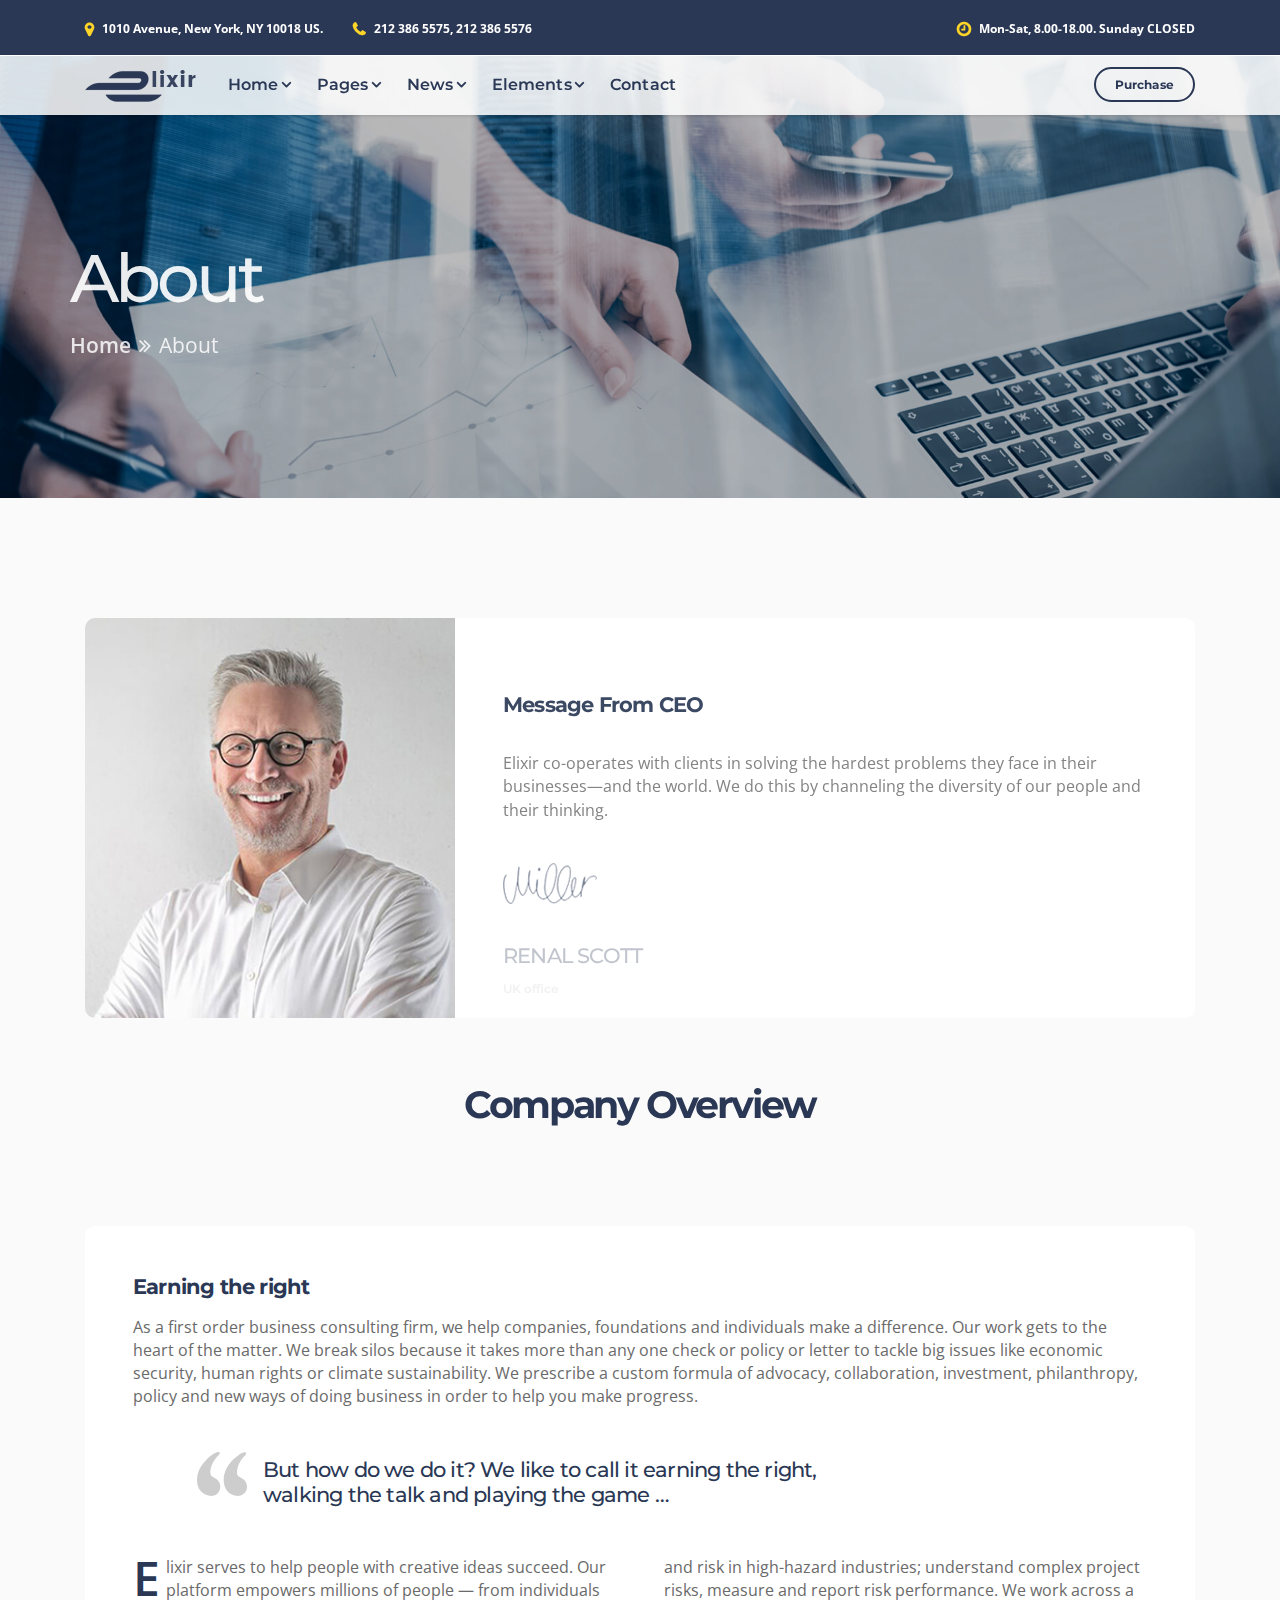
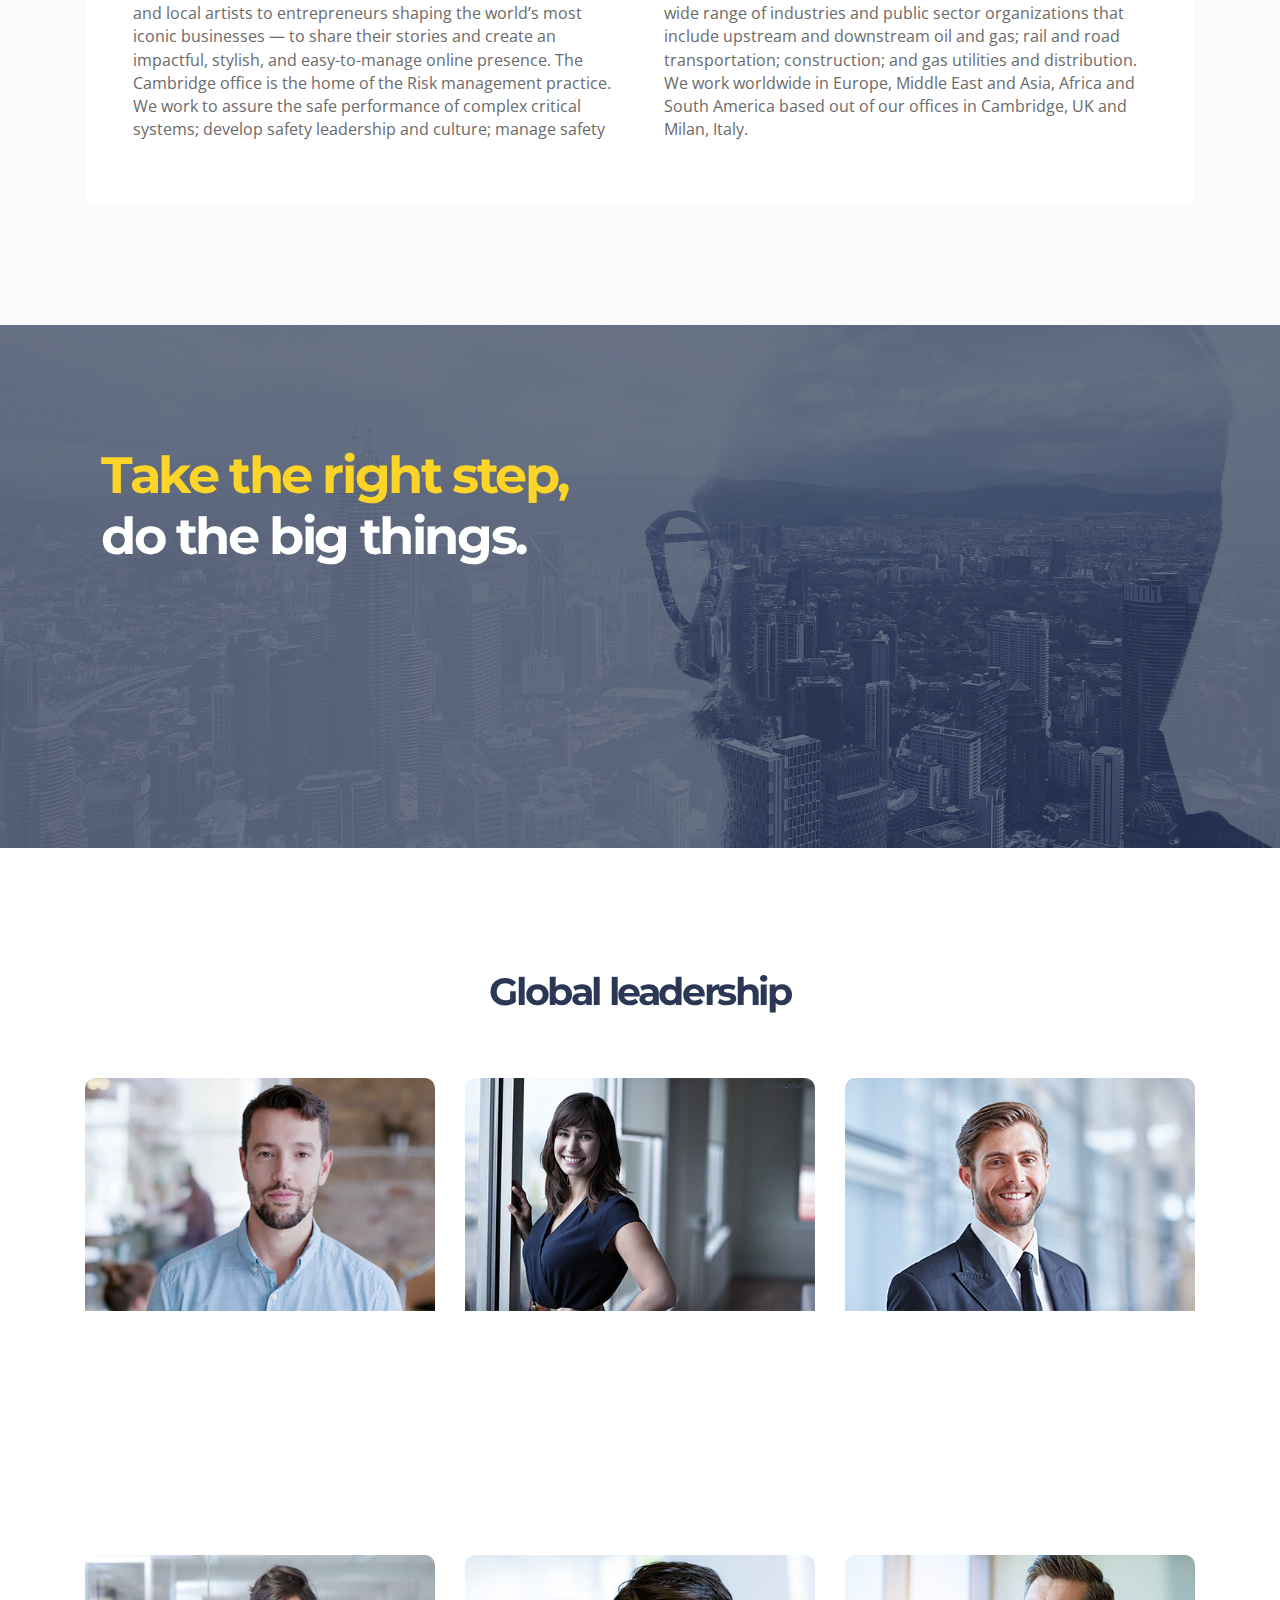
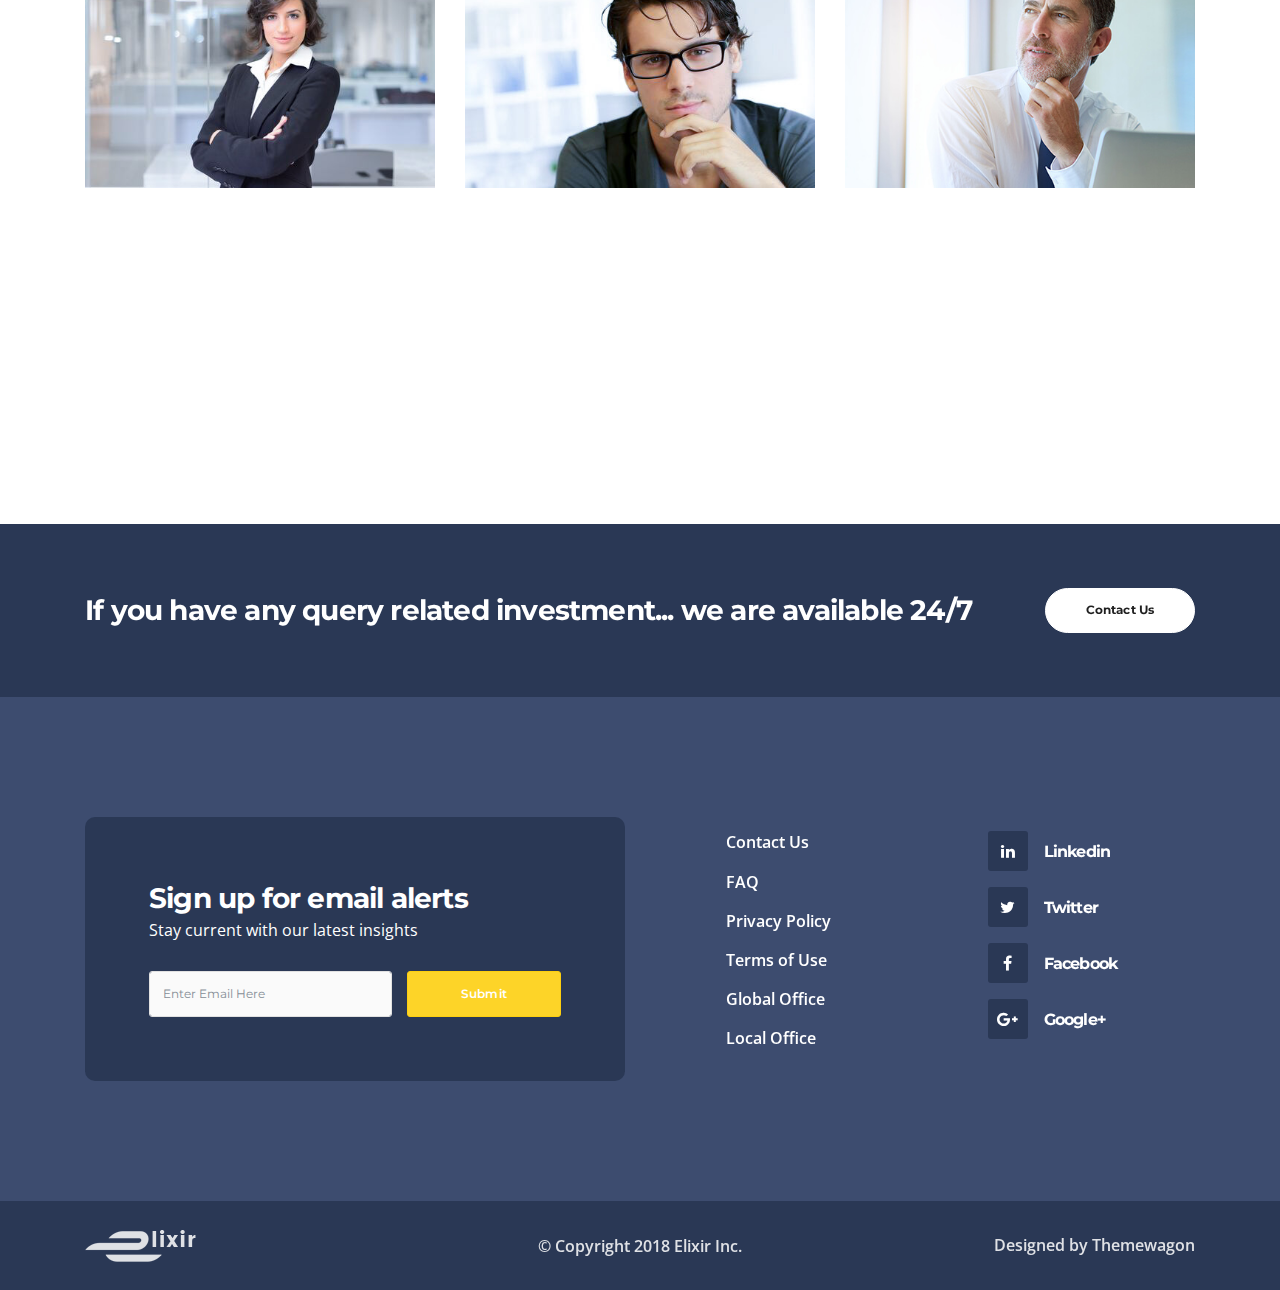
==== about.html @ 4ce83832 "Primer commit" ====
<!DOCTYPE html><html lang="en-US">
<!-- Mirrored from markup.themewagon.com/tryelixir/about.html by HTTrack Website Copier/3.x [XR&CO'2014], Sun, 15 Jul 2018 00:06:48 GMT -->
<head><meta charset="utf-8"><meta http-equiv="X-UA-Compatible" content="IE=edge"><meta name="viewport" content="width=device-width, initial-scale=1"><!--  --><!--    Document Title--><!-- =============================================--><title>Elixir | Beautiful Site Template for Agencies &amp; Professionals</title><!--  --><!--    Favicons--><!--    =============================================--><link rel="apple-touch-icon" sizes="180x180" href="assets/images/favicons/apple-touch-icon.png"><link rel="icon" type="image/png" sizes="32x32" href="assets/images/favicons/favicon-32x32.png"><link rel="icon" type="image/png" sizes="16x16" href="assets/images/favicons/favicon-16x16.png"><link rel="shortcut icon" type="image/x-icon" href="assets/images/favicons/favicon.ico"><link rel="manifest" href="assets/images/favicons/manifest.html"><link rel="mask-icon" href="assets/images/favicons/safari-pinned-tab.svg" color="#5bbad5"><meta name="msapplication-TileImage" content="assets/images/favicons/mstile-150x150.png"><meta name="theme-color" content="#ffffff"><!--  --><!--    Stylesheets--><!--    =============================================--><!-- Default stylesheets--><link href="assets/lib/bootstrap/dist/css/bootstrap.min.css" rel="stylesheet"><!-- Template specific stylesheets--><link href="assets/lib/loaders.css/loaders.min.css" rel="stylesheet"><link href="https://fonts.googleapis.com/css?family=Montserrat:300,400,500,600,700|Open+Sans:300,400,600,700,800" rel="stylesheet"><link href="assets/lib/iconsmind/iconsmind.css" rel="stylesheet"><link href="../../code.ionicframework.com/ionicons/2.0.1/css/ionicons.min.css" rel="stylesheet"><link href="assets/lib/hamburgers/dist/hamburgers.min.css" rel="stylesheet"><link href="assets/lib/font-awesome/css/font-awesome.min.css" rel="stylesheet"><link href="assets/lib/remodal/dist/remodal.css" rel="stylesheet"><link href="assets/lib/remodal/dist/remodal-default-theme.css" rel="stylesheet"><!-- Main stylesheet and color file--><link href="assets/css/style.css" rel="stylesheet"><link href="assets/css/custom.css" rel="stylesheet"></head><body data-spy="scroll" data-target=".inner-link" data-offset="60"><main><div class="loading" id="preloader"><div class="loader h-100 d-flex align-items-center justify-content-center"><div class="line-scale"><div></div><div></div><div></div><div></div><div></div></div></div></div><section class="background-primary py-3 d-none d-sm-block"><div class="container"><div class="row align-items-center"><div class="col-auto d-none d-lg-block"><span class="fa fa-map-marker color-warning fw-800 icon-position-fix"></span><p class="ml-2 mb-0 fs--1 d-inline color-white fw-700">1010 Avenue, New York, NY 10018 US. </p></div><div class="col-auto ml-md-auto order-md-2 d-none d-sm-block"><span class="fa fa-clock-o color-warning fw-800 icon-position-fix"></span><p class="ml-2 mb-0 fs--1 d-inline color-white fw-700">Mon-Sat, 8.00-18.00. Sunday CLOSED</p></div><div class="col-auto"><span class="fa fa-phone color-warning fw-800 icon-position-fix"></span><a class="ml-2 mb-0 fs--1 d-inline color-white fw-700" href="tel:2123865575">212 386 5575, 212 386 5576</a></div></div><!--/.row--></div><!--/.container--></section><div class="znav-white znav-container sticky-top navbar-elixir" id="znav-container"><div class="container"><nav class="navbar navbar-expand-lg"><a class="navbar-brand overflow-hidden pr-3" href="index-2.html"><img src="assets/images/logo-dark.png" alt=""/></a><button class="navbar-toggler" type="button" data-toggle="collapse" data-target="#navbarNavDropdown" aria-controls="navbarNavDropdown" aria-expanded="false" aria-label="Toggle navigation"><div class="hamburger hamburger--emphatic"><div class="hamburger-box"><div class="hamburger-inner"></div></div></div></button><div class="collapse navbar-collapse" id="navbarNavDropdown"><ul class="navbar-nav fs-0 fw-700"><li><a href="JavaScript:void(0)">Home</a><ul class="dropdown fs--1"><li><a href="index-2.html">Slider Header</a></li><li><a href="index--header-slider-classic.html">Slider Classic</a></li><li><a href="index--header-static.html">Static Header</a></li><li><a href="index--header-static-classic.html">Static Classic</a></li><li><a href="index--header-youtube-video.html">Youtube Background </a></li><li><a href="index--header-youtube-video-classic.html">Youtube Classic</a></li><li><a href="index--header-selfhosted-video.html">Self-hosted Video</a></li><li><a href="index--header-selfhosted-video-classic.html">Self-hosted Classic</a></li></ul></li><li><a href="JavaScript:void(0)">Pages</a><ul class="dropdown fs--1"><li><a href="services.html">Services</a></li><li><a href="about.html">About</a></li><li><a href="alumni.html">Alumni</a></li><li><a href="blank.html">Blank Page</a></li><li><a href="404.html">404 Page</a></li><li><a href="login.html">Login</a></li><li><a href="registration.html">Registration</a></li></ul></li><li><a href="JavaScript:void(0)">News</a><ul class="dropdown fs--1"><li><a href="newsroom.html">Newsroom</a></li><li><a href="news.html">Single News</a></li></ul></li><li><a href="JavaScript:void(0)">Elements</a><ul class="dropdown fs--1"><li><a href="components-buttons.html">Buttons</a></li><li><a href="components-colors.html">Colors</a></li><li><a href="components-googlemap.html">Google Map</a></li><li><a href="components-grid.html">Grid</a></li><li><a href="components-icons.html">Icons</a></li><li><a href="components-layouthelpers.html">Layout Helpers</a></li><li><a href="components-modal-video.html">Modal Video</a></li><li><a href="components-owlcarousal.html">Owl Carousal</a></li><li><a href="components-slider.html">Slider</a></li><li><a href="components-typography.html">Typography</a></li></ul></li><li><a class="d-block mr-md-9" href="contact.html">Contact</a></li></ul><ul class="navbar-nav ml-lg-auto"> <li><a class="btn btn-outline-primary btn-capsule btn-sm border-2x fw-700" href="https://themewagon.com/themes/elixir/" target="_blank">Purchase</a></li></ul></div></nav></div></div><section><div><div class="background-holder overlay" style="background-image:url(assets/images/background-2.jpg);background-position: center bottom;"></div><!--/.background-holder--><div class="container"><div class="row pt-6" data-inertia='{"weight":1.5}'><div class="col-md-8 px-md-0 color-white" data-zanim-timeline="{}" data-zanim-trigger="scroll"><div class="overflow-hidden"><h1 class="color-white fs-4 fs-md-5 mb-0 zopacity" data-zanim='{"delay":0}'>About</h1><div class="nav zopacity" aria-label="breadcrumb" role="navigation" data-zanim='{"delay":0.1}'><ol class="breadcrumb fs-1 pl-0 fw-700"><li class="breadcrumb-item"><a class="color-white" href="#">Home</a></li><li class="breadcrumb-item active" aria-current="page">About</li></ol></div></div></div></div></div><!--/.row--></div><!--/.container--></section><section class="background-11"><div class="container"><div class="row no-gutters"><div class="col-lg-4 py-3 py-lg-0" style="min-height:400px; background-position: top;"><div class="background-holder radius-tl-secondary radius-bl-lg-secondary radius-tr-secondary radius-tr-lg-0" style="background-image:url(assets/images/ceo.jpg);"></div><!--/.background-holder--></div><div class="col-lg-8 px-5 py-6 my-lg-0 background-white radius-tr-lg-secondary radius-br-secondary radius-bl-secondary radius-bl-lg-0"><div class="d-flex align-items-center h-100"><div data-zanim-timeline="{}" data-zanim-trigger="scroll"><h5 data-zanim='{"delay":0}'>Message From CEO</h5><p class="my-4" data-zanim='{"delay":0.1}'>Elixir co-operates with clients in solving the hardest problems they face in their businesses—and the world. We do this by channeling the diversity of our people and their thinking. </p><img data-zanim='{"delay":0.2}' src="assets/images/signature.png" alt=""/><h5 class="text-uppercase mt-3 fw-500 mb-1" data-zanim='{"delay":0.3}'>renal scott</h5><h6 class="color-7 fw-600" data-zanim='{"delay":0.4}'>UK office</h6></div></div></div></div><div class="row mt-6"><div class="col"><h3 class="text-center fs-2 fs-md-3">Company Overview</h3><hr class="short" data-zanim='{"from":{"opacity":0,"width":0},"to":{"opacity":1,"width":"4.20873rem"},"duration":0.8}' data-zanim-trigger="scroll"/></div><div class="col-12"><div class="background-white px-3 mt-6 px-0 py-5 px-lg-5 radius-secondary"><h5>Earning the right</h5><p class="mt-3">As a first order business consulting firm, we help companies, foundations and individuals make a difference. Our work gets to the heart of the matter. We break silos because it takes more than any one check or policy or letter to tackle big issues like economic security, human rights or climate sustainability. We prescribe a custom formula of advocacy, collaboration, investment, philanthropy, policy and new ways of doing business in order to help you make progress.</p><blockquote class="blockquote my-5 ml-lg-6" style="max-width: 700px;"><h5 class="fw-500 ml-3 mb-0">But how do we do it? We like to call it earning the right, walking the talk and playing the game &hellip;</h5></blockquote><p class="column-lg-2 dropcap">Elixir serves to help people with creative ideas succeed. Our platform empowers millions of people — from individuals and local artists to entrepreneurs shaping the world’s most iconic businesses — to share their stories and create an impactful, stylish, and easy-to-manage online presence. The Cambridge office is the home of the Risk management practice. We work to assure the safe performance of complex critical systems; develop safety leadership and culture; manage safety and risk in high-hazard industries; understand complex project risks, measure and report risk performance. We work across a wide range of industries and public sector organizations that include upstream and downstream oil and gas; rail and road transportation; construction; and gas utilities and distribution. We work worldwide in Europe, Middle East and Asia, Africa and South America based out of our offices in Cambridge, UK and Milan, Italy.</p></div></div></div><!--/.row--></div><!--/.container--></section><section><div class="background-holder overlay overlay-elixir" style="background-image:url(assets/images/background-15.jpg);"></div><!--/.background-holder--><div class="container"><div class="row"><div class="col-12"><div class="media"><span class="ion-android-checkmark-circle fs-5 color-warning mr-3" style="transform: translateY(-1rem);"></span><div class="media-body"><h2 class="color-warning fs-3 fs-lg-4">Take the right step,<br/><span class="color-white">do the big things.</span></h2><div class="row mt-4 pr-lg-10"><div class="col-md-3 overflow-hidden" data-zanim-timeline="{}" data-zanim-trigger="scroll"><div class="fs-3 fs-lg-4 mb-0 lh-2 fw-700 color-white mt-lg-5 mt-3" data-zanim='{"delay":0.1}'>52k</div><h6 class="fs-0 color-white" data-zanim='{"delay":0.2}'>Cases Solved</h6></div><div class="col col-lg-3 overflow-hidden" data-zanim-timeline="{}" data-zanim-trigger="scroll"><div class="fs-3 fs-lg-4 mb-0 lh-2 fw-700 color-white mt-lg-5 mt-3" data-zanim='{"delay":0.1}'>164</div><h6 class="fs-0 color-white" data-zanim='{"delay":0.2}'>Trained Experts</h6></div><div class="w-100 d-flex d-lg-none"></div><div class="col-md-3 overflow-hidden" data-zanim-timeline="{}" data-zanim-trigger="scroll"><div class="fs-3 fs-lg-4 mb-0 lh-2 fw-700 color-white mt-lg-5 mt-3" data-zanim='{"delay":0.1}'>38</div><h6 class="fs-0 color-white" data-zanim='{"delay":0.2}'>Branches</h6></div><div class="col col-lg-3 overflow-hidden" data-zanim-timeline="{}" data-zanim-trigger="scroll"><div class="fs-3 fs-lg-4 mb-0 lh-2 fw-700 color-white mt-lg-5 mt-3" data-zanim='{"delay":0.1}'>100%</div><h6 class="fs-0 color-white" data-zanim='{"delay":0.2}'>Satisfied Clients</h6></div></div></div></div></div></div><!--/.row--></div><!--/.container--></section><section><div class="container"><div class="row mb-4"><div class="col"><h3 class="text-center fs-2 fs-lg-3">Global leadership</h3><hr class="short" data-zanim='{"from":{"opacity":0,"width":0},"to":{"opacity":1,"width":"4.20873rem"},"duration":0.8}' data-zanim-trigger="scroll"></div></div><div class="row"><div class="col-sm-6 col-lg-4"><div class="background-white pb-4 h-100 radius-secondary"><img class="mb-4 radius-tr-secondary radius-tl-secondary" src="assets/images/portrait-3.jpg" alt="Profile Picture"/><div class="px-4" data-zanim-timeline="{}" data-zanim-trigger="scroll"><div class="overflow-hidden"><h5 data-zanim='{"delay":0}'>Reenal Scott</h5></div><div class="overflow-hidden"><h6 class="fw-400 color-7" data-zanim='{"delay":0.1}'>Advertising Consultant</h6></div><div class="overflow-hidden"><p class="py-3 mb-0" data-zanim='{"delay":0.2}'>Reenal Scott is the Founder and CEO of Elixir, which he started from his dorm room in 2013 with 3 people only.</p></div></div></div></div><div class="col-sm-6 col-lg-4 mt-4 mt-sm-0"><div class="background-white pb-4 h-100 radius-secondary"><img class="mb-4 radius-tr-secondary radius-tl-secondary" src="assets/images/portrait-4.jpg" alt="Profile Picture"/><div class="px-4" data-zanim-timeline="{}" data-zanim-trigger="scroll"><div class="overflow-hidden"><h5 data-zanim='{"delay":0}'>Lily Anderson</h5></div><div class="overflow-hidden"><h6 class="fw-400 color-7" data-zanim='{"delay":0.1}'>Activation Consultant</h6></div><div class="overflow-hidden"><p class="py-3 mb-0" data-zanim='{"delay":0.2}'>Lily leads Elixir UK and oversees the company’s Customer Operations teams supporting millions ofr users.</p></div></div></div></div><div class="col-sm-6 col-lg-4 mt-4 mt-lg-0"><div class="background-white pb-4 h-100 radius-secondary"><img class="mb-4 radius-tr-secondary radius-tl-secondary" src="assets/images/portrait-5.jpg" alt="Profile Picture"/><div class="px-4" data-zanim-timeline="{}" data-zanim-trigger="scroll"><div class="overflow-hidden"><h5 data-zanim='{"delay":0}'>Thomas Anderson</h5></div><div class="overflow-hidden"><h6 class="fw-400 color-7" data-zanim='{"delay":0.1}'>Change Management Consultant</h6></div><div class="overflow-hidden"><p class="py-3 mb-0" data-zanim='{"delay":0.2}'>As the VP of People, Thomas’s focus lies in the development and optimization of talent retention.</p></div></div></div></div><div class="col-sm-6 col-lg-4 mt-4"><div class="background-white pb-4 h-100 radius-secondary"><img class="mb-4 radius-tr-secondary radius-tl-secondary" src="assets/images/portrait-6.jpg" alt="Profile Picture"/><div class="px-4" data-zanim-timeline="{}" data-zanim-trigger="scroll"><div class="overflow-hidden"><h5 data-zanim='{"delay":0}'>Legartha Mantana</h5></div><div class="overflow-hidden"><h6 class="fw-400 color-7" data-zanim='{"delay":0.1}'>Brand Management Consultant</h6></div><div class="overflow-hidden"><p class="py-3 mb-0" data-zanim='{"delay":0.2}'>As General Counsel of Elixir, Tony oversees global legal activities and policies across all aspects.</p></div></div></div></div><div class="col-sm-6 col-lg-4 mt-4"><div class="background-white pb-4 h-100 radius-secondary"><img class="mb-4 radius-tr-secondary radius-tl-secondary" src="assets/images/portrait-7.jpg" alt="Profile Picture"/><div class="px-4" data-zanim-timeline="{}" data-zanim-trigger="scroll"><div class="overflow-hidden"><h5 data-zanim='{"delay":0}'>John Snow</h5></div><div class="overflow-hidden"><h6 class="fw-400 color-7" data-zanim='{"delay":0.1}'>Business Analyst</h6></div><div class="overflow-hidden"><p class="py-3 mb-0" data-zanim='{"delay":0.2}'>John has overseen the meteoric growth while protecting scaling its uniquely creative and culture.</p></div></div></div></div><div class="col-sm-6 col-lg-4 mt-4"><div class="background-white pb-4 h-100 radius-secondary"><img class="mb-4 radius-tr-secondary radius-tl-secondary" src="assets/images/portrait-1.jpg" alt="Profile Picture"/><div class="px-4" data-zanim-timeline="{}" data-zanim-trigger="scroll"><div class="overflow-hidden"><h5 data-zanim='{"delay":0}'>Ragner Lothbrok</h5></div><div class="overflow-hidden"><h6 class="fw-400 color-7" data-zanim='{"delay":0.1}'>Business Consultant</h6></div><div class="overflow-hidden"><p class="py-3 mb-0" data-zanim='{"delay":0.2}'>Ragner, SVP of Engineering, oversees Elixir’s vast engineering organization which drives the core programming.</p></div></div></div></div></div><!--/.row--></div><!--/.container--></section><section class=" background-primary py-6"><div class="container"><div class="row align-items-center"><div class="col-md"><h4 class="color-white mb-0">If you have any query related investment... <br class="d-md-none"/>we are available 24/7</h4></div><div class="col-md-auto mt-md-0 mt-4"><a class="btn btn-white btn-capsule" href="contact.html">Contact Us</a></div></div><!--/.row--></div><!--/.container--></section><section style="background-color: #3D4C6F;"><div class="container"><div class="row align-items-center"><div class="col-lg-6"><div class="background-primary color-white p-5 p-lg-6 radius-secondary"><h4 class="color-white fs-1 fs-lg-2 mb-1">Sign up for email alerts</h4><p class="color-white">Stay current with our latest insights</p><form class="mt-4"><div class="row align-items-center"><div class="col-md-7 pr-md-0"><div class="input-group"><input class="form-control" type="email" placeholder="Enter Email Here"/></div></div><div class="col-md-5 mt-3 mt-md-0"><button class="btn btn-warning btn-block" type="submit"><span class="color-primary fw-600">Submit</span></button></div></div></form></div></div><div class="col-lg-6 mt-4 mt-lg-0"><div class="row"><div class="col-6 col-lg-4 color-white ml-lg-auto"><ul class="list-unstyled"><li class="mb-3"><a class="color-white" href="#">Contact Us</a></li><li class="mb-3"><a class="color-white" href="#">FAQ</a></li><li class="mb-3"><a class="color-white" href="#">Privacy Policy</a></li><li class="mb-3"><a class="color-white" href="#">Terms of Use</a></li><li class="mb-3"><a class="color-white" href="#">Global Office</a></li><li class="mb-3"><a class="color-white" href="#">Local Office</a></li></ul></div><div class="col-6 col-sm-5 ml-sm-auto"><a href="#"><div class="row mb-3 align-items-center no-gutters"><div class="col-auto"><div class="background-primary text-center d-flex align-items-center radius-primary" style="height: 40px; width: 40px;"><span class="w-100 fa fa-linkedin color-white"></span></div></div><div class="col-6 pl-3"><h5 class="fs-0 color-white mb-0 d-inline-block">Linkedin</h5></div></div></a><a href="#"><div class="row mb-3 align-items-center no-gutters"><div class="col-auto"><div class="background-primary text-center d-flex align-items-center radius-primary" style="height: 40px; width: 40px;"><span class="w-100 fa fa-twitter color-white"></span></div></div><div class="col-6 pl-3"><h5 class="fs-0 color-white mb-0 d-inline-block">Twitter</h5></div></div></a><a href="#"><div class="row mb-3 align-items-center no-gutters"><div class="col-auto"><div class="background-primary text-center d-flex align-items-center radius-primary" style="height: 40px; width: 40px;"><span class="w-100 fa fa-facebook color-white"></span></div></div><div class="col-6 pl-3"><h5 class="fs-0 color-white mb-0 d-inline-block">Facebook</h5></div></div></a><a href="#"><div class="row mb-3 align-items-center no-gutters"><div class="col-auto"><div class="background-primary text-center d-flex align-items-center radius-primary" style="height: 40px; width: 40px;"><span class="w-100 fa fa-google-plus color-white"></span></div></div><div class="col-6 pl-3"><h5 class="fs-0 color-white mb-0 d-inline-block">Google+</h5></div></div></a></div></div></div></div><!--/.row--></div><!--/.container--></section><section class="background-primary text-center py-4"><div class="container"><div class="row align-items-center" style="opacity: 0.85;"><div class="col-sm-3 text-sm-left"><a href="index-2.html"><img src="assets/images/logo-light.png" alt=""/></a></div><div class="col-sm-6 mt-3 mt-sm-0"><p class="color-white lh-6 mb-0 fw-600">&copy; Copyright 2018 Elixir Inc.</p></div><div class="col text-sm-right mt-3 mt-sm-0"><a class="color-white" href="https://themewagon.com/" target="_blank"> Designed by Themewagon</a></div></div><!--/.row--></div><!--/.container--></section></main><!--  --><!--    JavaScripts--><!--    =============================================--><script src="../../cdnjs.cloudflare.com/ajax/libs/modernizr/2.8.3/modernizr.min.js"></script><script src="assets/lib/jquery/dist/jquery.min.js"></script><script src="../../cdnjs.cloudflare.com/ajax/libs/popper.js/1.11.0/umd/popper.min.js" integrity="sha384-b/U6ypiBEHpOf/4+1nzFpr53nxSS+GLCkfwBdFNTxtclqqenISfwAzpKaMNFNmj4" crossorigin="anonymous"></script><script src="assets/lib/bootstrap/dist/js/bootstrap.min.js"></script><script src="assets/lib/imagesloaded/imagesloaded.pkgd.min.js"></script><script src="assets/lib/gsap/src/minified/TweenMax.min.js"></script><script src="assets/lib/gsap/src/minified/plugins/ScrollToPlugin.min.js"></script><script src="assets/lib/CustomEase.min.js"></script><script src="assets/js/config.js"></script><script src="assets/js/zanimation.js"></script><!-- Hotjar Tracking Code for http://markup.themewagon.com/tryelixir--><script>(function(h,o,t,j,a,r){
h.hj=h.hj||function(){(h.hj.q=h.hj.q||[]).push(arguments)};
h._hjSettings={hjid:710415,hjsv:6};
a=o.getElementsByTagName('head')[0];
r=o.createElement('script');r.async=1;
r.src=t+h._hjSettings.hjid+j+h._hjSettings.hjsv;
a.appendChild(r);
})(window,document,'https://static.hotjar.com/c/hotjar-','.js?sv=');

</script><!-- Global site tag (gtag.js) - Google Analytics--><script async="" src="https://www.googletagmanager.com/gtag/js?id=UA-76729372-5"></script><script>window.dataLayer = window.dataLayer || [];
function gtag(){dataLayer.push(arguments);}
gtag('js', new Date());
gtag('config', 'UA-76729372-5');

</script><script src="assets/lib/remodal/dist/remodal.js"></script><script src="assets/js/core.js"></script><script src="assets/js/main.js"></script></body>
<!-- Mirrored from markup.themewagon.com/tryelixir/about.html by HTTrack Website Copier/3.x [XR&CO'2014], Sun, 15 Jul 2018 00:06:55 GMT -->
</html>
---- assets/lib/loaders.css/loaders.min.css ----
.ball-pulse-sync>div,.ball-pulse>div{width:15px;height:15px;margin:2px;display:inline-block}.ball-pulse-sync>div,.ball-pulse>div,.ball-scale>div{background-color:#fff;border-radius:100%}@-webkit-keyframes scale{0%,80%{-webkit-transform:scale(1);transform:scale(1);opacity:1}45%{-webkit-transform:scale(.1);transform:scale(.1);opacity:.7}}@keyframes scale{0%,80%{-webkit-transform:scale(1);transform:scale(1);opacity:1}45%{-webkit-transform:scale(.1);transform:scale(.1);opacity:.7}}.ball-pulse>div:nth-child(0){-webkit-animation:scale .75s -.36s infinite cubic-bezier(.2,.68,.18,1.08);animation:scale .75s -.36s infinite cubic-bezier(.2,.68,.18,1.08)}.ball-pulse>div:nth-child(1){-webkit-animation:scale .75s -.24s infinite cubic-bezier(.2,.68,.18,1.08);animation:scale .75s -.24s infinite cubic-bezier(.2,.68,.18,1.08)}.ball-pulse>div:nth-child(2){-webkit-animation:scale .75s -.12s infinite cubic-bezier(.2,.68,.18,1.08);animation:scale .75s -.12s infinite cubic-bezier(.2,.68,.18,1.08)}.ball-pulse>div:nth-child(3){-webkit-animation:scale .75s 0s infinite cubic-bezier(.2,.68,.18,1.08);animation:scale .75s 0s infinite cubic-bezier(.2,.68,.18,1.08)}.ball-pulse>div{-webkit-animation-fill-mode:both;animation-fill-mode:both}@-webkit-keyframes ball-pulse-sync{33%{-webkit-transform:translateY(10px);transform:translateY(10px)}66%{-webkit-transform:translateY(-10px);transform:translateY(-10px)}100%{-webkit-transform:translateY(0);transform:translateY(0)}}@keyframes ball-pulse-sync{33%{-webkit-transform:translateY(10px);transform:translateY(10px)}66%{-webkit-transform:translateY(-10px);transform:translateY(-10px)}100%{-webkit-transform:translateY(0);transform:translateY(0)}}.ball-pulse-sync>div:nth-child(0){-webkit-animation:ball-pulse-sync .6s -.21s infinite ease-in-out;animation:ball-pulse-sync .6s -.21s infinite ease-in-out}.ball-pulse-sync>div:nth-child(1){-webkit-animation:ball-pulse-sync .6s -.14s infinite ease-in-out;animation:ball-pulse-sync .6s -.14s infinite ease-in-out}.ball-pulse-sync>div:nth-child(2){-webkit-animation:ball-pulse-sync .6s -.07s infinite ease-in-out;animation:ball-pulse-sync .6s -.07s infinite ease-in-out}.ball-pulse-sync>div:nth-child(3){-webkit-animation:ball-pulse-sync .6s 0s infinite ease-in-out;animation:ball-pulse-sync .6s 0s infinite ease-in-out}.ball-pulse-sync>div{-webkit-animation-fill-mode:both;animation-fill-mode:both}@-webkit-keyframes ball-scale{0%{-webkit-transform:scale(0);transform:scale(0)}100%{-webkit-transform:scale(1);transform:scale(1);opacity:0}}@keyframes ball-scale{0%{-webkit-transform:scale(0);transform:scale(0)}100%{-webkit-transform:scale(1);transform:scale(1);opacity:0}}.ball-scale>div{height:60px;width:60px;animation:ball-scale 1s 0s ease-in-out infinite}.ball-scale-random>div,.ball-scale>div{display:inline-block;margin:2px;-webkit-animation:ball-scale 1s 0s ease-in-out infinite}.ball-scale-random{width:37px;height:40px}.ball-scale-random>div{background-color:#fff;border-radius:100%;position:absolute;height:30px;width:30px;animation:ball-scale 1s 0s ease-in-out infinite}.ball-rotate>div,.ball-rotate>div:after,.ball-rotate>div:before{background-color:#fff;width:15px;height:15px;border-radius:100%}.ball-rotate,.ball-rotate>div{position:relative}.ball-scale-random>div:nth-child(1){margin-left:-7px;-webkit-animation:ball-scale 1s .2s ease-in-out infinite;animation:ball-scale 1s .2s ease-in-out infinite}.ball-scale-random>div:nth-child(3){margin-left:-2px;margin-top:9px;-webkit-animation:ball-scale 1s .5s ease-in-out infinite;animation:ball-scale 1s .5s ease-in-out infinite}@-webkit-keyframes rotate{0%{-webkit-transform:rotate(0);transform:rotate(0)}50%{-webkit-transform:rotate(180deg);transform:rotate(180deg)}100%{-webkit-transform:rotate(360deg);transform:rotate(360deg)}}.ball-rotate>div{margin:2px;-webkit-animation-fill-mode:both;animation-fill-mode:both}.ball-rotate>div:first-child{-webkit-animation:rotate 1s 0s cubic-bezier(.7,-.13,.22,.86) infinite;animation:rotate 1s 0s cubic-bezier(.7,-.13,.22,.86) infinite}.ball-rotate>div:after,.ball-rotate>div:before{margin:2px;content:"";position:absolute;opacity:.8}.ball-rotate>div:before{top:0;left:-28px}.ball-rotate>div:after{top:0;left:25px}.ball-clip-rotate>div{border-radius:100%;margin:2px;border:2px solid #fff;border-bottom-color:transparent;height:25px;width:25px;background:0 0!important;display:inline-block;-webkit-animation:rotate .75s 0s linear infinite;animation:rotate .75s 0s linear infinite}@keyframes rotate{0%{-webkit-transform:rotate(0);transform:rotate(0)}50%{-webkit-transform:rotate(180deg);transform:rotate(180deg)}100%{-webkit-transform:rotate(360deg);transform:rotate(360deg)}}@keyframes scale{30%{-webkit-transform:scale(.3);transform:scale(.3)}100%{-webkit-transform:scale(1);transform:scale(1)}}.ball-clip-rotate-pulse{position:relative;-webkit-transform:translateY(-15px);-ms-transform:translateY(-15px);transform:translateY(-15px)}.ball-clip-rotate-pulse>div{-webkit-animation-fill-mode:both;animation-fill-mode:both;position:absolute;top:0;left:0;border-radius:100%}.ball-clip-rotate-pulse>div:first-child{background:#fff;height:16px;width:16px;top:7px;left:-7px;-webkit-animation:scale 1s 0s cubic-bezier(.09,.57,.49,.9) infinite;animation:scale 1s 0s cubic-bezier(.09,.57,.49,.9) infinite}.ball-clip-rotate-pulse>div:last-child{position:absolute;width:30px;height:30px;left:-16px;top:-2px;background:0 0;border:2px solid;border-color:#fff transparent;-webkit-animation:rotate 1s 0s cubic-bezier(.09,.57,.49,.9) infinite;animation:rotate 1s 0s cubic-bezier(.09,.57,.49,.9) infinite;-webkit-animation-duration:1s;animation-duration:1s}@keyframes rotate{0%{-webkit-transform:rotate(0) scale(1);transform:rotate(0) scale(1)}50%{-webkit-transform:rotate(180deg) scale(.6);transform:rotate(180deg) scale(.6)}100%{-webkit-transform:rotate(360deg) scale(1);transform:rotate(360deg) scale(1)}}.ball-clip-rotate-multiple{position:relative}.ball-clip-rotate-multiple>div{position:absolute;left:-20px;top:-20px;border:2px solid #fff;border-bottom-color:transparent;border-top-color:transparent;border-radius:100%;height:35px;width:35px;-webkit-animation:rotate 1s 0s ease-in-out infinite;animation:rotate 1s 0s ease-in-out infinite}.ball-clip-rotate-multiple>div:last-child{display:inline-block;top:-10px;left:-10px;width:15px;height:15px;-webkit-animation-duration:.5s;animation-duration:.5s;border-color:#fff transparent;-webkit-animation-direction:reverse;animation-direction:reverse}@-webkit-keyframes ball-scale-ripple{0%{-webkit-transform:scale(.1);transform:scale(.1);opacity:1}70%{-webkit-transform:scale(1);transform:scale(1);opacity:.7}100%{opacity:0}}@keyframes ball-scale-ripple{0%{-webkit-transform:scale(.1);transform:scale(.1);opacity:1}70%{-webkit-transform:scale(1);transform:scale(1);opacity:.7}100%{opacity:0}}.ball-scale-ripple>div{height:50px;width:50px;border-radius:100%;border:2px solid #fff;-webkit-animation:ball-scale-ripple 1s 0s infinite cubic-bezier(.21,.53,.56,.8);animation:ball-scale-ripple 1s 0s infinite cubic-bezier(.21,.53,.56,.8)}@-webkit-keyframes ball-scale-ripple-multiple{0%{-webkit-transform:scale(.1);transform:scale(.1);opacity:1}70%{-webkit-transform:scale(1);transform:scale(1);opacity:.7}100%{opacity:0}}@keyframes ball-scale-ripple-multiple{0%{-webkit-transform:scale(.1);transform:scale(.1);opacity:1}70%{-webkit-transform:scale(1);transform:scale(1);opacity:.7}100%{opacity:0}}.ball-scale-ripple-multiple{position:relative;-webkit-transform:translateY(-25px);-ms-transform:translateY(-25px);transform:translateY(-25px)}.ball-scale-ripple-multiple>div:nth-child(0){-webkit-animation-delay:-.8s;animation-delay:-.8s}.ball-scale-ripple-multiple>div:nth-child(1){-webkit-animation-delay:-.6s;animation-delay:-.6s}.ball-scale-ripple-multiple>div:nth-child(2){-webkit-animation-delay:-.4s;animation-delay:-.4s}.ball-scale-ripple-multiple>div:nth-child(3){-webkit-animation-delay:-.2s;animation-delay:-.2s}.ball-scale-ripple-multiple>div{position:absolute;top:-2px;left:-26px;width:50px;height:50px;border-radius:100%;border:2px solid #fff;-webkit-animation:ball-scale-ripple-multiple 1.25s 0s infinite cubic-bezier(.21,.53,.56,.8);animation:ball-scale-ripple-multiple 1.25s 0s infinite cubic-bezier(.21,.53,.56,.8)}@-webkit-keyframes ball-beat{50%{opacity:.2;-webkit-transform:scale(.75);transform:scale(.75)}100%{opacity:1;-webkit-transform:scale(1);transform:scale(1)}}@keyframes ball-beat{50%{opacity:.2;-webkit-transform:scale(.75);transform:scale(.75)}100%{opacity:1;-webkit-transform:scale(1);transform:scale(1)}}.ball-beat>div{background-color:#fff;width:15px;height:15px;border-radius:100%;margin:2px;display:inline-block;-webkit-animation:ball-beat .7s 0s infinite linear;animation:ball-beat .7s 0s infinite linear}.ball-beat>div:nth-child(2n-1){-webkit-animation-delay:-.35s!important;animation-delay:-.35s!important}@-webkit-keyframes ball-scale-multiple{0%{-webkit-transform:scale(0);transform:scale(0);opacity:0}5%{opacity:1}100%{-webkit-transform:scale(1);transform:scale(1);opacity:0}}@keyframes ball-scale-multiple{0%{-webkit-transform:scale(0);transform:scale(0);opacity:0}5%{opacity:1}100%{-webkit-transform:scale(1);transform:scale(1);opacity:0}}.ball-scale-multiple{position:relative;-webkit-transform:translateY(-30px);-ms-transform:translateY(-30px);transform:translateY(-30px)}.ball-scale-multiple>div:nth-child(2){-webkit-animation-delay:-.4s;animation-delay:-.4s}.ball-scale-multiple>div:nth-child(3){-webkit-animation-delay:-.2s;animation-delay:-.2s}.ball-scale-multiple>div{background-color:#fff;border-radius:100%;position:absolute;left:-30px;top:0;opacity:0;margin:0;width:60px;height:60px;-webkit-animation:ball-scale-multiple 1s 0s linear infinite;animation:ball-scale-multiple 1s 0s linear infinite}@-webkit-keyframes ball-triangle-path-1{33%{-webkit-transform:translate(25px,-50px);transform:translate(25px,-50px)}66%{-webkit-transform:translate(50px,0);transform:translate(50px,0)}100%{-webkit-transform:translate(0,0);transform:translate(0,0)}}@keyframes ball-triangle-path-1{33%{-webkit-transform:translate(25px,-50px);transform:translate(25px,-50px)}66%{-webkit-transform:translate(50px,0);transform:translate(50px,0)}100%{-webkit-transform:translate(0,0);transform:translate(0,0)}}@-webkit-keyframes ball-triangle-path-2{33%{-webkit-transform:translate(25px,50px);transform:translate(25px,50px)}66%{-webkit-transform:translate(-25px,50px);transform:translate(-25px,50px)}100%{-webkit-transform:translate(0,0);transform:translate(0,0)}}@keyframes ball-triangle-path-2{33%{-webkit-transform:translate(25px,50px);transform:translate(25px,50px)}66%{-webkit-transform:translate(-25px,50px);transform:translate(-25px,50px)}100%{-webkit-transform:translate(0,0);transform:translate(0,0)}}@-webkit-keyframes ball-triangle-path-3{33%{-webkit-transform:translate(-50px,0);transform:translate(-50px,0)}66%{-webkit-transform:translate(-25px,-50px);transform:translate(-25px,-50px)}100%{-webkit-transform:translate(0,0);transform:translate(0,0)}}@keyframes ball-triangle-path-3{33%{-webkit-transform:translate(-50px,0);transform:translate(-50px,0)}66%{-webkit-transform:translate(-25px,-50px);transform:translate(-25px,-50px)}100%{-webkit-transform:translate(0,0);transform:translate(0,0)}}.ball-triangle-path{position:relative;-webkit-transform:translate(-29.99px,-37.51px);-ms-transform:translate(-29.99px,-37.51px);transform:translate(-29.99px,-37.51px)}.ball-triangle-path>div:nth-child(1){-webkit-animation-name:ball-triangle-path-1;animation-name:ball-triangle-path-1;-webkit-animation-delay:0;animation-delay:0;-webkit-animation-duration:2s;animation-duration:2s;-webkit-animation-timing-function:ease-in-out;animation-timing-function:ease-in-out;-webkit-animation-iteration-count:infinite;animation-iteration-count:infinite}.ball-triangle-path>div:nth-child(2){-webkit-animation-name:ball-triangle-path-2;animation-name:ball-triangle-path-2;-webkit-animation-delay:0;animation-delay:0;animation-duration:2s;animation-timing-function:ease-in-out;-webkit-animation-iteration-count:infinite;animation-iteration-count:infinite}.ball-triangle-path>div:nth-child(2),.ball-triangle-path>div:nth-child(3){-webkit-animation-duration:2s;-webkit-animation-timing-function:ease-in-out}.ball-triangle-path>div:nth-child(3){-webkit-animation-name:ball-triangle-path-3;animation-name:ball-triangle-path-3;-webkit-animation-delay:0;animation-delay:0;animation-duration:2s;animation-timing-function:ease-in-out;-webkit-animation-iteration-count:infinite;animation-iteration-count:infinite}.ball-triangle-path>div{-webkit-animation-fill-mode:both;animation-fill-mode:both;position:absolute;width:10px;height:10px;border-radius:100%;border:1px solid #fff}.ball-grid-beat>div,.ball-pulse-rise>div{background-color:#fff;height:15px;border-radius:100%;margin:2px}.ball-triangle-path>div:nth-of-type(1){top:50px}.ball-triangle-path>div:nth-of-type(2){left:25px}.ball-triangle-path>div:nth-of-type(3){top:50px;left:50px}@-webkit-keyframes ball-pulse-rise-even{0%{-webkit-transform:scale(1.1);transform:scale(1.1)}25%{-webkit-transform:translateY(-30px);transform:translateY(-30px)}50%{-webkit-transform:scale(.4);transform:scale(.4)}75%{-webkit-transform:translateY(30px);transform:translateY(30px)}100%{-webkit-transform:translateY(0);transform:translateY(0);-webkit-transform:scale(1);transform:scale(1)}}@keyframes ball-pulse-rise-even{0%{-webkit-transform:scale(1.1);transform:scale(1.1)}25%{-webkit-transform:translateY(-30px);transform:translateY(-30px)}50%{-webkit-transform:scale(.4);transform:scale(.4)}75%{-webkit-transform:translateY(30px);transform:translateY(30px)}100%{-webkit-transform:translateY(0);transform:translateY(0);-webkit-transform:scale(1);transform:scale(1)}}@-webkit-keyframes ball-pulse-rise-odd{0%{-webkit-transform:scale(.4);transform:scale(.4)}25%{-webkit-transform:translateY(30px);transform:translateY(30px)}50%{-webkit-transform:scale(1.1);transform:scale(1.1)}75%{-webkit-transform:translateY(-30px);transform:translateY(-30px)}100%{-webkit-transform:translateY(0);transform:translateY(0);-webkit-transform:scale(.75);transform:scale(.75)}}@keyframes ball-pulse-rise-odd{0%{-webkit-transform:scale(.4);transform:scale(.4)}25%{-webkit-transform:translateY(30px);transform:translateY(30px)}50%{-webkit-transform:scale(1.1);transform:scale(1.1)}75%{-webkit-transform:translateY(-30px);transform:translateY(-30px)}100%{-webkit-transform:translateY(0);transform:translateY(0);-webkit-transform:scale(.75);transform:scale(.75)}}.ball-pulse-rise>div{width:15px;-webkit-animation-fill-mode:both;animation-fill-mode:both;display:inline-block;-webkit-animation-duration:1s;animation-duration:1s;-webkit-animation-timing-function:cubic-bezier(.15,.46,.9,.6);animation-timing-function:cubic-bezier(.15,.46,.9,.6);-webkit-animation-iteration-count:infinite;animation-iteration-count:infinite;-webkit-animation-delay:0;animation-delay:0}.ball-pulse-rise>div:nth-child(2n){-webkit-animation-name:ball-pulse-rise-even;animation-name:ball-pulse-rise-even}.ball-pulse-rise>div:nth-child(2n-1){-webkit-animation-name:ball-pulse-rise-odd;animation-name:ball-pulse-rise-odd}@-webkit-keyframes ball-grid-beat{50%{opacity:.7}100%{opacity:1}}@keyframes ball-grid-beat{50%{opacity:.7}100%{opacity:1}}.ball-grid-beat{width:57px}.ball-grid-beat>div:nth-child(1){-webkit-animation-delay:.44s;animation-delay:.44s;-webkit-animation-duration:1.27s;animation-duration:1.27s}.ball-grid-beat>div:nth-child(2){-webkit-animation-delay:.2s;animation-delay:.2s;-webkit-animation-duration:1.52s;animation-duration:1.52s}.ball-grid-beat>div:nth-child(3){-webkit-animation-delay:.14s;animation-delay:.14s;-webkit-animation-duration:.61s;animation-duration:.61s}.ball-grid-beat>div:nth-child(4){-webkit-animation-delay:.15s;animation-delay:.15s;-webkit-animation-duration:.82s;animation-duration:.82s}.ball-grid-beat>div:nth-child(5){-webkit-animation-delay:-.01s;animation-delay:-.01s;-webkit-animation-duration:1.24s;animation-duration:1.24s}.ball-grid-beat>div:nth-child(6){-webkit-animation-delay:-.07s;animation-delay:-.07s;-webkit-animation-duration:1.35s;animation-duration:1.35s}.ball-grid-beat>div:nth-child(7){-webkit-animation-delay:.29s;animation-delay:.29s;-webkit-animation-duration:1.44s;animation-duration:1.44s}.ball-grid-beat>div:nth-child(8){-webkit-animation-delay:.63s;animation-delay:.63s;-webkit-animation-duration:1.19s;animation-duration:1.19s}.ball-grid-beat>div:nth-child(9){-webkit-animation-delay:-.18s;animation-delay:-.18s;-webkit-animation-duration:1.48s;animation-duration:1.48s}.ball-grid-beat>div{width:15px;-webkit-animation-fill-mode:both;animation-fill-mode:both;-webkit-animation-name:ball-grid-beat;animation-name:ball-grid-beat;animation-iteration-count:infinite;-webkit-animation-delay:0;animation-delay:0}.ball-grid-beat>div,.ball-grid-pulse>div{display:inline-block;float:left;-webkit-animation-iteration-count:infinite}@-webkit-keyframes ball-grid-pulse{0%{-webkit-transform:scale(1);transform:scale(1)}50%{-webkit-transform:scale(.5);transform:scale(.5);opacity:.7}100%{-webkit-transform:scale(1);transform:scale(1);opacity:1}}@keyframes ball-grid-pulse{0%{-webkit-transform:scale(1);transform:scale(1)}50%{-webkit-transform:scale(.5);transform:scale(.5);opacity:.7}100%{-webkit-transform:scale(1);transform:scale(1);opacity:1}}.ball-grid-pulse{width:57px}.ball-grid-pulse>div,.ball-spin-fade-loader>div{background-color:#fff;width:15px;height:15px;border-radius:100%;margin:2px}.ball-grid-pulse>div:nth-child(1){-webkit-animation-delay:.58s;animation-delay:.58s;-webkit-animation-duration:.9s;animation-duration:.9s}.ball-grid-pulse>div:nth-child(2){-webkit-animation-delay:.01s;animation-delay:.01s;-webkit-animation-duration:.94s;animation-duration:.94s}.ball-grid-pulse>div:nth-child(3){-webkit-animation-delay:.25s;animation-delay:.25s;-webkit-animation-duration:1.43s;animation-duration:1.43s}.ball-grid-pulse>div:nth-child(4){-webkit-animation-delay:-.03s;animation-delay:-.03s;-webkit-animation-duration:.74s;animation-duration:.74s}.ball-grid-pulse>div:nth-child(5){-webkit-animation-delay:.21s;animation-delay:.21s;-webkit-animation-duration:.68s;animation-duration:.68s}.ball-grid-pulse>div:nth-child(6){-webkit-animation-delay:.25s;animation-delay:.25s;-webkit-animation-duration:1.17s;animation-duration:1.17s}.ball-grid-pulse>div:nth-child(7){-webkit-animation-delay:.46s;animation-delay:.46s;-webkit-animation-duration:1.41s;animation-duration:1.41s}.ball-grid-pulse>div:nth-child(8){-webkit-animation-delay:.02s;animation-delay:.02s;-webkit-animation-duration:1.56s;animation-duration:1.56s}.ball-grid-pulse>div:nth-child(9){-webkit-animation-delay:.13s;animation-delay:.13s;-webkit-animation-duration:.78s;animation-duration:.78s}.ball-grid-pulse>div{-webkit-animation-fill-mode:both;animation-fill-mode:both;-webkit-animation-name:ball-grid-pulse;animation-name:ball-grid-pulse;animation-iteration-count:infinite;-webkit-animation-delay:0;animation-delay:0}@-webkit-keyframes ball-spin-fade-loader{50%{opacity:.3;-webkit-transform:scale(.4);transform:scale(.4)}100%{opacity:1;-webkit-transform:scale(1);transform:scale(1)}}@keyframes ball-spin-fade-loader{50%{opacity:.3;-webkit-transform:scale(.4);transform:scale(.4)}100%{opacity:1;-webkit-transform:scale(1);transform:scale(1)}}.ball-spin-fade-loader{position:relative;top:-10px;left:-10px}.ball-spin-fade-loader>div:nth-child(1){top:25px;left:0;-webkit-animation:ball-spin-fade-loader 1s -.96s infinite linear;animation:ball-spin-fade-loader 1s -.96s infinite linear}.ball-spin-fade-loader>div:nth-child(2){top:17.05px;left:17.05px;-webkit-animation:ball-spin-fade-loader 1s -.84s infinite linear;animation:ball-spin-fade-loader 1s -.84s infinite linear}.ball-spin-fade-loader>div:nth-child(3){top:0;left:25px;-webkit-animation:ball-spin-fade-loader 1s -.72s infinite linear;animation:ball-spin-fade-loader 1s -.72s infinite linear}.ball-spin-fade-loader>div:nth-child(4){top:-17.05px;left:17.05px;-webkit-animation:ball-spin-fade-loader 1s -.6s infinite linear;animation:ball-spin-fade-loader 1s -.6s infinite linear}.ball-spin-fade-loader>div:nth-child(5){top:-25px;left:0;-webkit-animation:ball-spin-fade-loader 1s -.48s infinite linear;animation:ball-spin-fade-loader 1s -.48s infinite linear}.ball-spin-fade-loader>div:nth-child(6){top:-17.05px;left:-17.05px;-webkit-animation:ball-spin-fade-loader 1s -.36s infinite linear;animation:ball-spin-fade-loader 1s -.36s infinite linear}.ball-spin-fade-loader>div:nth-child(7){top:0;left:-25px;-webkit-animation:ball-spin-fade-loader 1s -.24s infinite linear;animation:ball-spin-fade-loader 1s -.24s infinite linear}.ball-spin-fade-loader>div:nth-child(8){top:17.05px;left:-17.05px;-webkit-animation:ball-spin-fade-loader 1s -.12s infinite linear;animation:ball-spin-fade-loader 1s -.12s infinite linear}.ball-spin-fade-loader>div{-webkit-animation-fill-mode:both;animation-fill-mode:both;position:absolute}@-webkit-keyframes ball-spin-loader{75%{opacity:.2}100%{opacity:1}}@keyframes ball-spin-loader{75%{opacity:.2}100%{opacity:1}}.ball-spin-loader{position:relative}.ball-spin-loader>span:nth-child(1){top:45px;left:0;-webkit-animation:ball-spin-loader 2s .9s infinite linear;animation:ball-spin-loader 2s .9s infinite linear}.ball-spin-loader>span:nth-child(2){top:30.68px;left:30.68px;-webkit-animation:ball-spin-loader 2s 1.8s infinite linear;animation:ball-spin-loader 2s 1.8s infinite linear}.ball-spin-loader>span:nth-child(3){top:0;left:45px;-webkit-animation:ball-spin-loader 2s 2.7s infinite linear;animation:ball-spin-loader 2s 2.7s infinite linear}.ball-spin-loader>span:nth-child(4){top:-30.68px;left:30.68px;-webkit-animation:ball-spin-loader 2s 3.6s infinite linear;animation:ball-spin-loader 2s 3.6s infinite linear}.ball-spin-loader>span:nth-child(5){top:-45px;left:0;-webkit-animation:ball-spin-loader 2s 4.5s infinite linear;animation:ball-spin-loader 2s 4.5s infinite linear}.ball-spin-loader>span:nth-child(6){top:-30.68px;left:-30.68px;-webkit-animation:ball-spin-loader 2s 5.4s infinite linear;animation:ball-spin-loader 2s 5.4s infinite linear}.ball-spin-loader>span:nth-child(7){top:0;left:-45px;-webkit-animation:ball-spin-loader 2s 6.3s infinite linear;animation:ball-spin-loader 2s 6.3s infinite linear}.ball-spin-loader>span:nth-child(8){top:30.68px;left:-30.68px;-webkit-animation:ball-spin-loader 2s 7.2s infinite linear;animation:ball-spin-loader 2s 7.2s infinite linear}.ball-spin-loader>div{-webkit-animation-fill-mode:both;animation-fill-mode:both;position:absolute;width:15px;height:15px;border-radius:100%;background:green}.ball-zig-zag-deflect>div,.ball-zig-zag>div{background-color:#fff;width:15px;height:15px;border-radius:100%;margin:2px 2px 2px 15px;top:4px;left:-7px}@-webkit-keyframes ball-zig{33%{-webkit-transform:translate(-15px,-30px);transform:translate(-15px,-30px)}66%{-webkit-transform:translate(15px,-30px);transform:translate(15px,-30px)}100%{-webkit-transform:translate(0,0);transform:translate(0,0)}}@keyframes ball-zig{33%{-webkit-transform:translate(-15px,-30px);transform:translate(-15px,-30px)}66%{-webkit-transform:translate(15px,-30px);transform:translate(15px,-30px)}100%{-webkit-transform:translate(0,0);transform:translate(0,0)}}@-webkit-keyframes ball-zag{33%{-webkit-transform:translate(15px,30px);transform:translate(15px,30px)}66%{-webkit-transform:translate(-15px,30px);transform:translate(-15px,30px)}100%{-webkit-transform:translate(0,0);transform:translate(0,0)}}@keyframes ball-zag{33%{-webkit-transform:translate(15px,30px);transform:translate(15px,30px)}66%{-webkit-transform:translate(-15px,30px);transform:translate(-15px,30px)}100%{-webkit-transform:translate(0,0);transform:translate(0,0)}}.ball-zig-zag{position:relative;-webkit-transform:translate(-15px,-15px);-ms-transform:translate(-15px,-15px);transform:translate(-15px,-15px)}.ball-zig-zag>div{-webkit-animation-fill-mode:both;animation-fill-mode:both;position:absolute}.ball-zig-zag>div:first-child{-webkit-animation:ball-zig .7s 0s infinite linear;animation:ball-zig .7s 0s infinite linear}.ball-zig-zag>div:last-child{-webkit-animation:ball-zag .7s 0s infinite linear;animation:ball-zag .7s 0s infinite linear}@-webkit-keyframes ball-zig-deflect{17%,84%{-webkit-transform:translate(-15px,-30px);transform:translate(-15px,-30px)}34%,67%{-webkit-transform:translate(15px,-30px);transform:translate(15px,-30px)}100%,50%{-webkit-transform:translate(0,0);transform:translate(0,0)}}@keyframes ball-zig-deflect{17%,84%{-webkit-transform:translate(-15px,-30px);transform:translate(-15px,-30px)}34%,67%{-webkit-transform:translate(15px,-30px);transform:translate(15px,-30px)}100%,50%{-webkit-transform:translate(0,0);transform:translate(0,0)}}@-webkit-keyframes ball-zag-deflect{17%,84%{-webkit-transform:translate(15px,30px);transform:translate(15px,30px)}34%,67%{-webkit-transform:translate(-15px,30px);transform:translate(-15px,30px)}100%,50%{-webkit-transform:translate(0,0);transform:translate(0,0)}}@keyframes ball-zag-deflect{17%,84%{-webkit-transform:translate(15px,30px);transform:translate(15px,30px)}34%,67%{-webkit-transform:translate(-15px,30px);transform:translate(-15px,30px)}100%,50%{-webkit-transform:translate(0,0);transform:translate(0,0)}}.ball-zig-zag-deflect{position:relative;-webkit-transform:translate(-15px,-15px);-ms-transform:translate(-15px,-15px);transform:translate(-15px,-15px)}.ball-zig-zag-deflect>div{-webkit-animation-fill-mode:both;animation-fill-mode:both;position:absolute}.ball-zig-zag-deflect>div:first-child{-webkit-animation:ball-zig-deflect 1.5s 0s infinite linear;animation:ball-zig-deflect 1.5s 0s infinite linear}.ball-zig-zag-deflect>div:last-child{-webkit-animation:ball-zag-deflect 1.5s 0s infinite linear;animation:ball-zag-deflect 1.5s 0s infinite linear}@-webkit-keyframes line-scale{0%,100%{-webkit-transform:scaley(1);transform:scaley(1)}50%{-webkit-transform:scaley(.4);transform:scaley(.4)}}@keyframes line-scale{0%,100%{-webkit-transform:scaley(1);transform:scaley(1)}50%{-webkit-transform:scaley(.4);transform:scaley(.4)}}.line-scale>div:nth-child(1){-webkit-animation:line-scale 1s -.4s infinite cubic-bezier(.2,.68,.18,1.08);animation:line-scale 1s -.4s infinite cubic-bezier(.2,.68,.18,1.08)}.line-scale>div:nth-child(2){-webkit-animation:line-scale 1s -.3s infinite cubic-bezier(.2,.68,.18,1.08);animation:line-scale 1s -.3s infinite cubic-bezier(.2,.68,.18,1.08)}.line-scale>div:nth-child(3){-webkit-animation:line-scale 1s -.2s infinite cubic-bezier(.2,.68,.18,1.08);animation:line-scale 1s -.2s infinite cubic-bezier(.2,.68,.18,1.08)}.line-scale>div:nth-child(4){-webkit-animation:line-scale 1s -.1s infinite cubic-bezier(.2,.68,.18,1.08);animation:line-scale 1s -.1s infinite cubic-bezier(.2,.68,.18,1.08)}.line-scale>div:nth-child(5){-webkit-animation:line-scale 1s 0s infinite cubic-bezier(.2,.68,.18,1.08);animation:line-scale 1s 0s infinite cubic-bezier(.2,.68,.18,1.08)}.line-scale>div{animation-fill-mode:both;display:inline-block}.line-scale-party>div,.line-scale>div{background-color:#fff;border-radius:2px;margin:2px;width:4px;height:35px;-webkit-animation-fill-mode:both}@-webkit-keyframes line-scale-party{0%,100%{-webkit-transform:scale(1);transform:scale(1)}50%{-webkit-transform:scale(.5);transform:scale(.5)}}@keyframes line-scale-party{0%,100%{-webkit-transform:scale(1);transform:scale(1)}50%{-webkit-transform:scale(.5);transform:scale(.5)}}.line-scale-party>div:nth-child(1){-webkit-animation-delay:-.09s;animation-delay:-.09s;-webkit-animation-duration:.83s;animation-duration:.83s}.line-scale-party>div:nth-child(2){-webkit-animation-delay:.33s;animation-delay:.33s;-webkit-animation-duration:.64s;animation-duration:.64s}.line-scale-party>div:nth-child(3){-webkit-animation-delay:.32s;animation-delay:.32s;-webkit-animation-duration:.39s;animation-duration:.39s}.line-scale-party>div:nth-child(4){-webkit-animation-delay:.47s;animation-delay:.47s;-webkit-animation-duration:.52s;animation-duration:.52s}.line-scale-party>div{animation-fill-mode:both;display:inline-block;-webkit-animation-name:line-scale-party;animation-name:line-scale-party;-webkit-animation-iteration-count:infinite;animation-iteration-count:infinite;-webkit-animation-delay:0;animation-delay:0}@-webkit-keyframes line-scale-pulse-out{0%,100%{-webkit-transform:scaley(1);transform:scaley(1)}50%{-webkit-transform:scaley(.4);transform:scaley(.4)}}@keyframes line-scale-pulse-out{0%,100%{-webkit-transform:scaley(1);transform:scaley(1)}50%{-webkit-transform:scaley(.4);transform:scaley(.4)}}.line-scale-pulse-out>div{background-color:#fff;width:4px;height:35px;border-radius:2px;margin:2px;display:inline-block;-webkit-animation:line-scale-pulse-out .9s -.6s infinite cubic-bezier(.85,.25,.37,.85);animation:line-scale-pulse-out .9s -.6s infinite cubic-bezier(.85,.25,.37,.85)}.line-scale-pulse-out>div:nth-child(2),.line-scale-pulse-out>div:nth-child(4){-webkit-animation-delay:-.4s!important;animation-delay:-.4s!important}.line-scale-pulse-out>div:nth-child(1),.line-scale-pulse-out>div:nth-child(5){-webkit-animation-delay:-.2s!important;animation-delay:-.2s!important}@-webkit-keyframes line-scale-pulse-out-rapid{0%,90%{-webkit-transform:scaley(1);transform:scaley(1)}80%{-webkit-transform:scaley(.3);transform:scaley(.3)}}@keyframes line-scale-pulse-out-rapid{0%,90%{-webkit-transform:scaley(1);transform:scaley(1)}80%{-webkit-transform:scaley(.3);transform:scaley(.3)}}.line-scale-pulse-out-rapid>div{background-color:#fff;width:4px;height:35px;border-radius:2px;margin:2px;display:inline-block;-webkit-animation:line-scale-pulse-out-rapid .9s -.5s infinite cubic-bezier(.11,.49,.38,.78);animation:line-scale-pulse-out-rapid .9s -.5s infinite cubic-bezier(.11,.49,.38,.78)}.line-scale-pulse-out-rapid>div:nth-child(2),.line-scale-pulse-out-rapid>div:nth-child(4){-webkit-animation-delay:-.25s!important;animation-delay:-.25s!important}.line-scale-pulse-out-rapid>div:nth-child(1),.line-scale-pulse-out-rapid>div:nth-child(5){-webkit-animation-delay:0s!important;animation-delay:0s!important}@-webkit-keyframes line-spin-fade-loader{50%{opacity:.3}100%{opacity:1}}@keyframes line-spin-fade-loader{50%{opacity:.3}100%{opacity:1}}.line-spin-fade-loader{position:relative;top:-10px;left:-4px}.line-spin-fade-loader>div:nth-child(1){top:20px;left:0;-webkit-animation:line-spin-fade-loader 1.2s -.84s infinite ease-in-out;animation:line-spin-fade-loader 1.2s -.84s infinite ease-in-out}.line-spin-fade-loader>div:nth-child(2){top:13.64px;left:13.64px;-webkit-transform:rotate(-45deg);-ms-transform:rotate(-45deg);transform:rotate(-45deg);-webkit-animation:line-spin-fade-loader 1.2s -.72s infinite ease-in-out;animation:line-spin-fade-loader 1.2s -.72s infinite ease-in-out}.line-spin-fade-loader>div:nth-child(3){top:0;left:20px;-webkit-transform:rotate(90deg);-ms-transform:rotate(90deg);transform:rotate(90deg);-webkit-animation:line-spin-fade-loader 1.2s -.6s infinite ease-in-out;animation:line-spin-fade-loader 1.2s -.6s infinite ease-in-out}.line-spin-fade-loader>div:nth-child(4){top:-13.64px;left:13.64px;-webkit-transform:rotate(45deg);-ms-transform:rotate(45deg);transform:rotate(45deg);-webkit-animation:line-spin-fade-loader 1.2s -.48s infinite ease-in-out;animation:line-spin-fade-loader 1.2s -.48s infinite ease-in-out}.line-spin-fade-loader>div:nth-child(5){top:-20px;left:0;-webkit-animation:line-spin-fade-loader 1.2s -.36s infinite ease-in-out;animation:line-spin-fade-loader 1.2s -.36s infinite ease-in-out}.line-spin-fade-loader>div:nth-child(6){top:-13.64px;left:-13.64px;-webkit-transform:rotate(-45deg);-ms-transform:rotate(-45deg);transform:rotate(-45deg);-webkit-animation:line-spin-fade-loader 1.2s -.24s infinite ease-in-out;animation:line-spin-fade-loader 1.2s -.24s infinite ease-in-out}.line-spin-fade-loader>div:nth-child(7){top:0;left:-20px;-webkit-transform:rotate(90deg);-ms-transform:rotate(90deg);transform:rotate(90deg);-webkit-animation:line-spin-fade-loader 1.2s -.12s infinite ease-in-out;animation:line-spin-fade-loader 1.2s -.12s infinite ease-in-out}.line-spin-fade-loader>div:nth-child(8){top:13.64px;left:-13.64px;-webkit-transform:rotate(45deg);-ms-transform:rotate(45deg);transform:rotate(45deg);-webkit-animation:line-spin-fade-loader 1.2s 0s infinite ease-in-out;animation:line-spin-fade-loader 1.2s 0s infinite ease-in-out}.line-spin-fade-loader>div{background-color:#fff;border-radius:2px;margin:2px;-webkit-animation-fill-mode:both;animation-fill-mode:both;position:absolute;width:5px;height:15px}@-webkit-keyframes triangle-skew-spin{25%{-webkit-transform:perspective(100px) rotateX(180deg) rotateY(0);transform:perspective(100px) rotateX(180deg) rotateY(0)}50%{-webkit-transform:perspective(100px) rotateX(180deg) rotateY(180deg);transform:perspective(100px) rotateX(180deg) rotateY(180deg)}75%{-webkit-transform:perspective(100px) rotateX(0) rotateY(180deg);transform:perspective(100px) rotateX(0) rotateY(180deg)}100%{-webkit-transform:perspective(100px) rotateX(0) rotateY(0);transform:perspective(100px) rotateX(0) rotateY(0)}}@keyframes triangle-skew-spin{25%{-webkit-transform:perspective(100px) rotateX(180deg) rotateY(0);transform:perspective(100px) rotateX(180deg) rotateY(0)}50%{-webkit-transform:perspective(100px) rotateX(180deg) rotateY(180deg);transform:perspective(100px) rotateX(180deg) rotateY(180deg)}75%{-webkit-transform:perspective(100px) rotateX(0) rotateY(180deg);transform:perspective(100px) rotateX(0) rotateY(180deg)}100%{-webkit-transform:perspective(100px) rotateX(0) rotateY(0);transform:perspective(100px) rotateX(0) rotateY(0)}}.triangle-skew-spin>div{width:0;height:0;border-left:20px solid transparent;border-right:20px solid transparent;border-bottom:20px solid #fff;-webkit-animation:triangle-skew-spin 3s 0s cubic-bezier(.09,.57,.49,.9) infinite;animation:triangle-skew-spin 3s 0s cubic-bezier(.09,.57,.49,.9) infinite}@-webkit-keyframes square-spin{25%{-webkit-transform:perspective(100px) rotateX(180deg) rotateY(0);transform:perspective(100px) rotateX(180deg) rotateY(0)}50%{-webkit-transform:perspective(100px) rotateX(180deg) rotateY(180deg);transform:perspective(100px) rotateX(180deg) rotateY(180deg)}75%{-webkit-transform:perspective(100px) rotateX(0) rotateY(180deg);transform:perspective(100px) rotateX(0) rotateY(180deg)}100%{-webkit-transform:perspective(100px) rotateX(0) rotateY(0);transform:perspective(100px) rotateX(0) rotateY(0)}}@keyframes square-spin{25%{-webkit-transform:perspective(100px) rotateX(180deg) rotateY(0);transform:perspective(100px) rotateX(180deg) rotateY(0)}50%{-webkit-transform:perspective(100px) rotateX(180deg) rotateY(180deg);transform:perspective(100px) rotateX(180deg) rotateY(180deg)}75%{-webkit-transform:perspective(100px) rotateX(0) rotateY(180deg);transform:perspective(100px) rotateX(0) rotateY(180deg)}100%{-webkit-transform:perspective(100px) rotateX(0) rotateY(0);transform:perspective(100px) rotateX(0) rotateY(0)}}.square-spin>div{width:50px;height:50px;background:#fff;border:1px solid red;-webkit-animation:square-spin 3s 0s cubic-bezier(.09,.57,.49,.9) infinite;animation:square-spin 3s 0s cubic-bezier(.09,.57,.49,.9) infinite}.pacman>div:first-of-type,.pacman>div:nth-child(2){width:0;height:0;border-right:25px solid transparent;border-top:25px solid #fff;border-left:25px solid #fff;border-bottom:25px solid #fff;border-radius:25px;position:relative;left:-30px}@-webkit-keyframes rotate_pacman_half_up{0%,100%{-webkit-transform:rotate(270deg);transform:rotate(270deg)}50%{-webkit-transform:rotate(360deg);transform:rotate(360deg)}}@keyframes rotate_pacman_half_up{0%,100%{-webkit-transform:rotate(270deg);transform:rotate(270deg)}50%{-webkit-transform:rotate(360deg);transform:rotate(360deg)}}@-webkit-keyframes rotate_pacman_half_down{0%,100%{-webkit-transform:rotate(90deg);transform:rotate(90deg)}50%{-webkit-transform:rotate(0);transform:rotate(0)}}@keyframes rotate_pacman_half_down{0%,100%{-webkit-transform:rotate(90deg);transform:rotate(90deg)}50%{-webkit-transform:rotate(0);transform:rotate(0)}}@-webkit-keyframes pacman-balls{75%{opacity:.7}100%{-webkit-transform:translate(-100px,-6.25px);transform:translate(-100px,-6.25px)}}@keyframes pacman-balls{75%{opacity:.7}100%{-webkit-transform:translate(-100px,-6.25px);transform:translate(-100px,-6.25px)}}.pacman{position:relative}.pacman>div:nth-child(3){-webkit-animation:pacman-balls 1s -.66s infinite linear;animation:pacman-balls 1s -.66s infinite linear}.pacman>div:nth-child(4){-webkit-animation:pacman-balls 1s -.33s infinite linear;animation:pacman-balls 1s -.33s infinite linear}.pacman>div:nth-child(5){-webkit-animation:pacman-balls 1s 0s infinite linear;animation:pacman-balls 1s 0s infinite linear}.pacman>div:first-of-type{-webkit-animation:rotate_pacman_half_up .5s 0s infinite;animation:rotate_pacman_half_up .5s 0s infinite}.pacman>div:nth-child(2){-webkit-animation:rotate_pacman_half_down .5s 0s infinite;animation:rotate_pacman_half_down .5s 0s infinite;margin-top:-50px}.pacman>div:nth-child(3),.pacman>div:nth-child(4),.pacman>div:nth-child(5),.pacman>div:nth-child(6){background-color:#fff;border-radius:100%;margin:2px;width:10px;height:10px;position:absolute;-webkit-transform:translate(0,-6.25px);-ms-transform:translate(0,-6.25px);transform:translate(0,-6.25px);top:25px;left:70px}@-webkit-keyframes cube-transition{25%{-webkit-transform:translateX(50px) scale(.5) rotate(-90deg);transform:translateX(50px) scale(.5) rotate(-90deg)}50%{-webkit-transform:translate(50px,50px) rotate(-180deg);transform:translate(50px,50px) rotate(-180deg)}75%{-webkit-transform:translateY(50px) scale(.5) rotate(-270deg);transform:translateY(50px) scale(.5) rotate(-270deg)}100%{-webkit-transform:rotate(-360deg);transform:rotate(-360deg)}}@keyframes cube-transition{25%{-webkit-transform:translateX(50px) scale(.5) rotate(-90deg);transform:translateX(50px) scale(.5) rotate(-90deg)}50%{-webkit-transform:translate(50px,50px) rotate(-180deg);transform:translate(50px,50px) rotate(-180deg)}75%{-webkit-transform:translateY(50px) scale(.5) rotate(-270deg);transform:translateY(50px) scale(.5) rotate(-270deg)}100%{-webkit-transform:rotate(-360deg);transform:rotate(-360deg)}}.cube-transition{position:relative;-webkit-transform:translate(-25px,-25px);-ms-transform:translate(-25px,-25px);transform:translate(-25px,-25px)}.cube-transition>div{width:10px;height:10px;position:absolute;top:-5px;left:-5px;background-color:#fff;-webkit-animation:cube-transition 1.6s 0s infinite ease-in-out;animation:cube-transition 1.6s 0s infinite ease-in-out}.cube-transition>div:last-child{-webkit-animation-delay:-.8s;animation-delay:-.8s}@-webkit-keyframes spin-rotate{0%{-webkit-transform:rotate(0);transform:rotate(0)}50%{-webkit-transform:rotate(180deg);transform:rotate(180deg)}100%{-webkit-transform:rotate(360deg);transform:rotate(360deg)}}@keyframes spin-rotate{0%{-webkit-transform:rotate(0);transform:rotate(0)}50%{-webkit-transform:rotate(180deg);transform:rotate(180deg)}100%{-webkit-transform:rotate(360deg);transform:rotate(360deg)}}.semi-circle-spin{position:relative;width:35px;height:35px;overflow:hidden}.semi-circle-spin>div{position:absolute;border-width:0;border-radius:100%;-webkit-animation:spin-rotate .6s 0s infinite linear;animation:spin-rotate .6s 0s infinite linear;background-image:-webkit-linear-gradient(transparent 0,transparent 70%,#fff 30%,#fff 100%);background-image:linear-gradient(transparent 0,transparent 70%,#fff 30%,#fff 100%);width:100%;height:100%}@-webkit-keyframes bar-progress{0%,100%{-webkit-transform:scaleY(20%);transform:scaleY(20%);opacity:1}25%,75%{-webkit-transform:translateX(6%) scaleY(10%);transform:translateX(6%) scaleY(10%);opacity:.7}50%{-webkit-transform:translateX(20%) scaleY(20%);transform:translateX(20%) scaleY(20%);opacity:1}}@keyframes bar-progress{0%,100%{-webkit-transform:scaleY(20%);transform:scaleY(20%);opacity:1}25%,75%{-webkit-transform:translateX(6%) scaleY(10%);transform:translateX(6%) scaleY(10%);opacity:.7}50%{-webkit-transform:translateX(20%) scaleY(20%);transform:translateX(20%) scaleY(20%);opacity:1}}.bar-progress{width:30%;height:12px}.bar-progress>div{position:relative;width:20%;height:12px;border-radius:10px;background-color:#fff;-webkit-animation:bar-progress 3s cubic-bezier(.57,.1,.44,.93) infinite;animation:bar-progress 3s cubic-bezier(.57,.1,.44,.93) infinite;opacity:1}.bar-swing,.bar-swing>div{height:8px;width:30%}@-webkit-keyframes bar-swing{0%,100%{left:0}50%{left:70%}}@keyframes bar-swing{0%,100%{left:0}50%{left:70%}}.bar-swing>div{position:relative;border-radius:10px;background-color:#fff;-webkit-animation:bar-swing 1.5s infinite;animation:bar-swing 1.5s infinite}@-webkit-keyframes bar-swing-container{0%,100%{left:0;-webkit-transform:translateX(0);transform:translateX(0)}50%{left:70%;-webkit-transform:translateX(-4px);transform:translateX(-4px)}}@keyframes bar-swing-container{0%,100%{left:0;-webkit-transform:translateX(0);transform:translateX(0)}50%{left:70%;-webkit-transform:translateX(-4px);transform:translateX(-4px)}}.bar-swing-container{width:20%;height:8px;position:relative}.bar-swing-container div:nth-child(1){position:absolute;width:100%;background-color:rgba(255,255,255,.2);height:12px;border-radius:10px}.bar-swing-container div:nth-child(2){position:absolute;width:30%;height:8px;border-radius:10px;background-color:#fff;-webkit-animation:bar-swing-container 2s cubic-bezier(.91,.35,.12,.6) infinite;animation:bar-swing-container 2s cubic-bezier(.91,.35,.12,.6) infinite;margin:2px 2px 0}
---- assets/lib/iconsmind/iconsmind.css ----
@font-face {
	font-family: 'iconsmind';
	src:url('iconsmindd41d.eot?#iefix-rdmvgc') format('embedded-opentype');
	src:url('iconsmind.woff') format('woff'),
		url('iconsmind.html') format('truetype');
	font-weight: normal;
	font-style: normal;
}

[class^="icon-"], [class*=" icon-"] {
	font-family: 'iconsmind';
	speak: none;
	font-style: normal;
	font-weight: normal;
	font-variant: normal;
	text-transform: none;
	line-height: 1;
	/* Better Font Rendering =========== */
	-webkit-font-smoothing: antialiased;
	-moz-osx-font-smoothing: grayscale;
}

.icon-A-Z:before {
	content: "\e600";
}
.icon-Aa:before {
	content: "\e601";
}
.icon-Add-Bag:before {
	content: "\e602";
}
.icon-Add-Basket:before {
	content: "\e603";
}
.icon-Add-Cart:before {
	content: "\e604";
}
.icon-Add-File:before {
	content: "\e605";
}
.icon-Add-SpaceAfterParagraph:before {
	content: "\e606";
}
.icon-Add-SpaceBeforeParagraph:before {
	content: "\e607";
}
.icon-Add-User:before {
	content: "\e608";
}
.icon-Add-UserStar:before {
	content: "\e609";
}
.icon-Add-Window:before {
	content: "\e60a";
}
.icon-Add:before {
	content: "\e60b";
}
.icon-Address-Book:before {
	content: "\e60c";
}
.icon-Address-Book2:before {
	content: "\e60d";
}
.icon-Administrator:before {
	content: "\e60e";
}
.icon-Aerobics-2:before {
	content: "\e60f";
}
.icon-Aerobics-3:before {
	content: "\e610";
}
.icon-Aerobics:before {
	content: "\e611";
}
.icon-Affiliate:before {
	content: "\e612";
}
.icon-Aim:before {
	content: "\e613";
}
.icon-Air-Balloon:before {
	content: "\e614";
}
.icon-Airbrush:before {
	content: "\e615";
}
.icon-Airship:before {
	content: "\e616";
}
.icon-Alarm-Clock:before {
	content: "\e617";
}
.icon-Alarm-Clock2:before {
	content: "\e618";
}
.icon-Alarm:before {
	content: "\e619";
}
.icon-Alien-2:before {
	content: "\e61a";
}
.icon-Alien:before {
	content: "\e61b";
}
.icon-Aligator:before {
	content: "\e61c";
}
.icon-Align-Center:before {
	content: "\e61d";
}
.icon-Align-JustifyAll:before {
	content: "\e61e";
}
.icon-Align-JustifyCenter:before {
	content: "\e61f";
}
.icon-Align-JustifyLeft:before {
	content: "\e620";
}
.icon-Align-JustifyRight:before {
	content: "\e621";
}
.icon-Align-Left:before {
	content: "\e622";
}
.icon-Align-Right:before {
	content: "\e623";
}
.icon-Alpha:before {
	content: "\e624";
}
.icon-Ambulance:before {
	content: "\e625";
}
.icon-AMX:before {
	content: "\e626";
}
.icon-Anchor-2:before {
	content: "\e627";
}
.icon-Anchor:before {
	content: "\e628";
}
.icon-Android-Store:before {
	content: "\e629";
}
.icon-Android:before {
	content: "\e62a";
}
.icon-Angel-Smiley:before {
	content: "\e62b";
}
.icon-Angel:before {
	content: "\e62c";
}
.icon-Angry:before {
	content: "\e62d";
}
.icon-Apple-Bite:before {
	content: "\e62e";
}
.icon-Apple-Store:before {
	content: "\e62f";
}
.icon-Apple:before {
	content: "\e630";
}
.icon-Approved-Window:before {
	content: "\e631";
}
.icon-Aquarius-2:before {
	content: "\e632";
}
.icon-Aquarius:before {
	content: "\e633";
}
.icon-Archery-2:before {
	content: "\e634";
}
.icon-Archery:before {
	content: "\e635";
}
.icon-Argentina:before {
	content: "\e636";
}
.icon-Aries-2:before {
	content: "\e637";
}
.icon-Aries:before {
	content: "\e638";
}
.icon-Army-Key:before {
	content: "\e639";
}
.icon-Arrow-Around:before {
	content: "\e63a";
}
.icon-Arrow-Back3:before {
	content: "\e63b";
}
.icon-Arrow-Back:before {
	content: "\e63c";
}
.icon-Arrow-Back2:before {
	content: "\e63d";
}
.icon-Arrow-Barrier:before {
	content: "\e63e";
}
.icon-Arrow-Circle:before {
	content: "\e63f";
}
.icon-Arrow-Cross:before {
	content: "\e640";
}
.icon-Arrow-Down:before {
	content: "\e641";
}
.icon-Arrow-Down2:before {
	content: "\e642";
}
.icon-Arrow-Down3:before {
	content: "\e643";
}
.icon-Arrow-DowninCircle:before {
	content: "\e644";
}
.icon-Arrow-Fork:before {
	content: "\e645";
}
.icon-Arrow-Forward:before {
	content: "\e646";
}
.icon-Arrow-Forward2:before {
	content: "\e647";
}
.icon-Arrow-From:before {
	content: "\e648";
}
.icon-Arrow-Inside:before {
	content: "\e649";
}
.icon-Arrow-Inside45:before {
	content: "\e64a";
}
.icon-Arrow-Insid.my-5:before {
	content: "\e64b";
}
.icon-Arrow-Insid.my-545:before {
	content: "\e64c";
}
.icon-Arrow-Into:before {
	content: "\e64d";
}
.icon-Arrow-Join:before {
	content: "\e64e";
}
.icon-Arrow-Junction:before {
	content: "\e64f";
}
.icon-Arrow-Left:before {
	content: "\e650";
}
.icon-Arrow-Left2:before {
	content: "\e651";
}
.icon-Arrow-LeftinCircle:before {
	content: "\e652";
}
.icon-Arrow-Loop:before {
	content: "\e653";
}
.icon-Arrow-Merge:before {
	content: "\e654";
}
.icon-Arrow-Mix:before {
	content: "\e655";
}
.icon-Arrow-Next:before {
	content: "\e656";
}
.icon-Arrow-OutLeft:before {
	content: "\e657";
}
.icon-Arrow-OutRight:before {
	content: "\e658";
}
.icon-Arrow-Outside:before {
	content: "\e659";
}
.icon-Arrow-Outside45:before {
	content: "\e65a";
}
.icon-Arrow-Outsid.my-5:before {
	content: "\e65b";
}
.icon-Arrow-Outsid.my-545:before {
	content: "\e65c";
}
.icon-Arrow-Over:before {
	content: "\e65d";
}
.icon-Arrow-Refresh:before {
	content: "\e65e";
}
.icon-Arrow-Refresh2:before {
	content: "\e65f";
}
.icon-Arrow-Right:before {
	content: "\e660";
}
.icon-Arrow-Right2:before {
	content: "\e661";
}
.icon-Arrow-RightinCircle:before {
	content: "\e662";
}
.icon-Arrow-Shuffle:before {
	content: "\e663";
}
.icon-Arrow-Squiggly:before {
	content: "\e664";
}
.icon-Arrow-Through:before {
	content: "\e665";
}
.icon-Arrow-To:before {
	content: "\e666";
}
.icon-Arrow-TurnLeft:before {
	content: "\e667";
}
.icon-Arrow-TurnRight:before {
	content: "\e668";
}
.icon-Arrow-Up:before {
	content: "\e669";
}
.icon-Arrow-Up2:before {
	content: "\e66a";
}
.icon-Arrow-Up3:before {
	content: "\e66b";
}
.icon-Arrow-UpinCircle:before {
	content: "\e66c";
}
.icon-Arrow-XLeft:before {
	content: "\e66d";
}
.icon-Arrow-XRight:before {
	content: "\e66e";
}
.icon-Ask:before {
	content: "\e66f";
}
.icon-Assistant:before {
	content: "\e670";
}
.icon-Astronaut:before {
	content: "\e671";
}
.icon-At-Sign:before {
	content: "\e672";
}
.icon-ATM:before {
	content: "\e673";
}
.icon-Atom:before {
	content: "\e674";
}
.icon-Audio:before {
	content: "\e675";
}
.icon-Auto-Flash:before {
	content: "\e676";
}
.icon-Autumn:before {
	content: "\e677";
}
.icon-Baby-Clothes:before {
	content: "\e678";
}
.icon-Baby-Clothes2:before {
	content: "\e679";
}
.icon-Baby-Cry:before {
	content: "\e67a";
}
.icon-Baby:before {
	content: "\e67b";
}
.icon-Back2:before {
	content: "\e67c";
}
.icon-Back-Media:before {
	content: "\e67d";
}
.icon-Back-Music:before {
	content: "\e67e";
}
.icon-Back:before {
	content: "\e67f";
}
.icon-Background:before {
	content: "\e680";
}
.icon-Bacteria:before {
	content: "\e681";
}
.icon-Bag-Coins:before {
	content: "\e682";
}
.icon-Bag-Items:before {
	content: "\e683";
}
.icon-Bag-Quantity:before {
	content: "\e684";
}
.icon-Bag:before {
	content: "\e685";
}
.icon-Bakelite:before {
	content: "\e686";
}
.icon-Ballet-Shoes:before {
	content: "\e687";
}
.icon-Balloon:before {
	content: "\e688";
}
.icon-Banana:before {
	content: "\e689";
}
.icon-Band-Aid:before {
	content: "\e68a";
}
.icon-Bank:before {
	content: "\e68b";
}
.icon-Bar-Chart:before {
	content: "\e68c";
}
.icon-Bar-Chart2:before {
	content: "\e68d";
}
.icon-Bar-Chart3:before {
	content: "\e68e";
}
.icon-Bar-Chart4:before {
	content: "\e68f";
}
.icon-Bar-Chart5:before {
	content: "\e690";
}
.icon-Bar-Code:before {
	content: "\e691";
}
.icon-Barricade-2:before {
	content: "\e692";
}
.icon-Barricade:before {
	content: "\e693";
}
.icon-Baseball:before {
	content: "\e694";
}
.icon-Basket-Ball:before {
	content: "\e695";
}
.icon-Basket-Coins:before {
	content: "\e696";
}
.icon-Basket-Items:before {
	content: "\e697";
}
.icon-Basket-Quantity:before {
	content: "\e698";
}
.icon-Bat-2:before {
	content: "\e699";
}
.icon-Bat:before {
	content: "\e69a";
}
.icon-Bathrobe:before {
	content: "\e69b";
}
.icon-Batman-Mask:before {
	content: "\e69c";
}
.icon-Battery-0:before {
	content: "\e69d";
}
.icon-Battery-25:before {
	content: "\e69e";
}
.icon-Battery-50:before {
	content: "\e69f";
}
.icon-Battery-75:before {
	content: "\e6a0";
}
.icon-Battery-100:before {
	content: "\e6a1";
}
.icon-Battery-Charge:before {
	content: "\e6a2";
}
.icon-Bear:before {
	content: "\e6a3";
}
.icon-Beard-2:before {
	content: "\e6a4";
}
.icon-Beard-3:before {
	content: "\e6a5";
}
.icon-Beard:before {
	content: "\e6a6";
}
.icon-Bebo:before {
	content: "\e6a7";
}
.icon-Bee:before {
	content: "\e6a8";
}
.icon-Beer-Glass:before {
	content: "\e6a9";
}
.icon-Beer:before {
	content: "\e6aa";
}
.icon-Bell-2:before {
	content: "\e6ab";
}
.icon-Bell:before {
	content: "\e6ac";
}
.icon-Belt-2:before {
	content: "\e6ad";
}
.icon-Belt-3:before {
	content: "\e6ae";
}
.icon-Belt:before {
	content: "\e6af";
}
.icon-Berlin-Tower:before {
	content: "\e6b0";
}
.icon-Beta:before {
	content: "\e6b1";
}
.icon-Betvibes:before {
	content: "\e6b2";
}
.icon-Bicycle-2:before {
	content: "\e6b3";
}
.icon-Bicycle-3:before {
	content: "\e6b4";
}
.icon-Bicycle:before {
	content: "\e6b5";
}
.icon-Big-Bang:before {
	content: "\e6b6";
}
.icon-Big-Data:before {
	content: "\e6b7";
}
.icon-Bike-Helmet:before {
	content: "\e6b8";
}
.icon-Bikini:before {
	content: "\e6b9";
}
.icon-Bilk-Bottle2:before {
	content: "\e6ba";
}
.icon-Billing:before {
	content: "\e6bb";
}
.icon-Bing:before {
	content: "\e6bc";
}
.icon-Binocular:before {
	content: "\e6bd";
}
.icon-Bio-Hazard:before {
	content: "\e6be";
}
.icon-Biotech:before {
	content: "\e6bf";
}
.icon-Bird-DeliveringLetter:before {
	content: "\e6c0";
}
.icon-Bird:before {
	content: "\e6c1";
}
.icon-Birthday-Cake:before {
	content: "\e6c2";
}
.icon-Bisexual:before {
	content: "\e6c3";
}
.icon-Bishop:before {
	content: "\e6c4";
}
.icon-Bitcoin:before {
	content: "\e6c5";
}
.icon-Black-Cat:before {
	content: "\e6c6";
}
.icon-Blackboard:before {
	content: "\e6c7";
}
.icon-Blinklist:before {
	content: "\e6c8";
}
.icon-Block-Cloud:before {
	content: "\e6c9";
}
.icon-Block-Window:before {
	content: "\e6ca";
}
.icon-Blogger:before {
	content: "\e6cb";
}
.icon-Blood:before {
	content: "\e6cc";
}
.icon-Blouse:before {
	content: "\e6cd";
}
.icon-Blueprint:before {
	content: "\e6ce";
}
.icon-Board:before {
	content: "\e6cf";
}
.icon-Bodybuilding:before {
	content: "\e6d0";
}
.icon-Bold-Text:before {
	content: "\e6d1";
}
.icon-Bone:before {
	content: "\e6d2";
}
.icon-Bones:before {
	content: "\e6d3";
}
.icon-Book:before {
	content: "\e6d4";
}
.icon-Bookmark:before {
	content: "\e6d5";
}
.icon-Books-2:before {
	content: "\e6d6";
}
.icon-Books:before {
	content: "\e6d7";
}
.icon-Boom:before {
	content: "\e6d8";
}
.icon-Boot-2:before {
	content: "\e6d9";
}
.icon-Boot:before {
	content: "\e6da";
}
.icon-Bottom-ToTop:before {
	content: "\e6db";
}
.icon-Bow-2:before {
	content: "\e6dc";
}
.icon-Bow-3:before {
	content: "\e6dd";
}
.icon-Bow-4:before {
	content: "\e6de";
}
.icon-Bow-5:before {
	content: "\e6df";
}
.icon-Bow-6:before {
	content: "\e6e0";
}
.icon-Bow:before {
	content: "\e6e1";
}
.icon-Bowling-2:before {
	content: "\e6e2";
}
.icon-Bowling:before {
	content: "\e6e3";
}
.icon-Box2:before {
	content: "\e6e4";
}
.icon-Box-Close:before {
	content: "\e6e5";
}
.icon-Box-Full:before {
	content: "\e6e6";
}
.icon-Box-Open:before {
	content: "\e6e7";
}
.icon-Box-withFolders:before {
	content: "\e6e8";
}
.icon-Box:before {
	content: "\e6e9";
}
.icon-Boy:before {
	content: "\e6ea";
}
.icon-Bra:before {
	content: "\e6eb";
}
.icon-Brain-2:before {
	content: "\e6ec";
}
.icon-Brain-3:before {
	content: "\e6ed";
}
.icon-Brain:before {
	content: "\e6ee";
}
.icon-Brazil:before {
	content: "\e6ef";
}
.icon-Bread-2:before {
	content: "\e6f0";
}
.icon-Bread:before {
	content: "\e6f1";
}
.icon-Bridge:before {
	content: "\e6f2";
}
.icon-Brightkite:before {
	content: "\e6f3";
}
.icon-Broke-Link2:before {
	content: "\e6f4";
}
.icon-Broken-Link:before {
	content: "\e6f5";
}
.icon-Broom:before {
	content: "\e6f6";
}
.icon-Brush:before {
	content: "\e6f7";
}
.icon-Bucket:before {
	content: "\e6f8";
}
.icon-Bug:before {
	content: "\e6f9";
}
.icon-Building:before {
	content: "\e6fa";
}
.icon-Bulleted-List:before {
	content: "\e6fb";
}
.icon-Bus-2:before {
	content: "\e6fc";
}
.icon-Bus:before {
	content: "\e6fd";
}
.icon-Business-Man:before {
	content: "\e6fe";
}
.icon-Business-ManWoman:before {
	content: "\e6ff";
}
.icon-Business-Mens:before {
	content: "\e700";
}
.icon-Business-Woman:before {
	content: "\e701";
}
.icon-Butterfly:before {
	content: "\e702";
}
.icon-Button:before {
	content: "\e703";
}
.icon-Cable-Car:before {
	content: "\e704";
}
.icon-Cake:before {
	content: "\e705";
}
.icon-Calculator-2:before {
	content: "\e706";
}
.icon-Calculator-3:before {
	content: "\e707";
}
.icon-Calculator:before {
	content: "\e708";
}
.icon-Calendar-2:before {
	content: "\e709";
}
.icon-Calendar-3:before {
	content: "\e70a";
}
.icon-Calendar-4:before {
	content: "\e70b";
}
.icon-Calendar-Clock:before {
	content: "\e70c";
}
.icon-Calendar:before {
	content: "\e70d";
}
.icon-Camel:before {
	content: "\e70e";
}
.icon-Camera-2:before {
	content: "\e70f";
}
.icon-Camera-3:before {
	content: "\e710";
}
.icon-Camera-4:before {
	content: "\e711";
}
.icon-Camera-5:before {
	content: "\e712";
}
.icon-Camera-Back:before {
	content: "\e713";
}
.icon-Camera:before {
	content: "\e714";
}
.icon-Can-2:before {
	content: "\e715";
}
.icon-Can:before {
	content: "\e716";
}
.icon-Canada:before {
	content: "\e717";
}
.icon-Cancer-2:before {
	content: "\e718";
}
.icon-Cancer-3:before {
	content: "\e719";
}
.icon-Cancer:before {
	content: "\e71a";
}
.icon-Candle:before {
	content: "\e71b";
}
.icon-Candy-Cane:before {
	content: "\e71c";
}
.icon-Candy:before {
	content: "\e71d";
}
.icon-Cannon:before {
	content: "\e71e";
}
.icon-Cap-2:before {
	content: "\e71f";
}
.icon-Cap-3:before {
	content: "\e720";
}
.icon-Cap-Smiley:before {
	content: "\e721";
}
.icon-Cap:before {
	content: "\e722";
}
.icon-Capricorn-2:before {
	content: "\e723";
}
.icon-Capricorn:before {
	content: "\e724";
}
.icon-Car-2:before {
	content: "\e725";
}
.icon-Car-3:before {
	content: "\e726";
}
.icon-Car-Coins:before {
	content: "\e727";
}
.icon-Car-Items:before {
	content: "\e728";
}
.icon-Car-Wheel:before {
	content: "\e729";
}
.icon-Car:before {
	content: "\e72a";
}
.icon-Cardigan:before {
	content: "\e72b";
}
.icon-Cardiovascular:before {
	content: "\e72c";
}
.icon-Cart-Quantity:before {
	content: "\e72d";
}
.icon-Casette-Tape:before {
	content: "\e72e";
}
.icon-Cash-Register:before {
	content: "\e72f";
}
.icon-Cash-register2:before {
	content: "\e730";
}
.icon-Castle:before {
	content: "\e731";
}
.icon-Cat:before {
	content: "\e732";
}
.icon-Cathedral:before {
	content: "\e733";
}
.icon-Cauldron:before {
	content: "\e734";
}
.icon-CD-2:before {
	content: "\e735";
}
.icon-CD-Cover:before {
	content: "\e736";
}
.icon-CD:before {
	content: "\e737";
}
.icon-Cello:before {
	content: "\e738";
}
.icon-Celsius:before {
	content: "\e739";
}
.icon-Chacked-Flag:before {
	content: "\e73a";
}
.icon-Chair:before {
	content: "\e73b";
}
.icon-Charger:before {
	content: "\e73c";
}
.icon-Check-2:before {
	content: "\e73d";
}
.icon-Check:before {
	content: "\e73e";
}
.icon-Checked-User:before {
	content: "\e73f";
}
.icon-Checkmate:before {
	content: "\e740";
}
.icon-Checkout-Bag:before {
	content: "\e741";
}
.icon-Checkout-Basket:before {
	content: "\e742";
}
.icon-Checkout:before {
	content: "\e743";
}
.icon-Cheese:before {
	content: "\e744";
}
.icon-Cheetah:before {
	content: "\e745";
}
.icon-Chef-Hat:before {
	content: "\e746";
}
.icon-Chef-Hat2:before {
	content: "\e747";
}
.icon-Chef:before {
	content: "\e748";
}
.icon-Chemical-2:before {
	content: "\e749";
}
.icon-Chemical-3:before {
	content: "\e74a";
}
.icon-Chemical-4:before {
	content: "\e74b";
}
.icon-Chemical-5:before {
	content: "\e74c";
}
.icon-Chemical:before {
	content: "\e74d";
}
.icon-Chess-Board:before {
	content: "\e74e";
}
.icon-Chess:before {
	content: "\e74f";
}
.icon-Chicken:before {
	content: "\e750";
}
.icon-Chile:before {
	content: "\e751";
}
.icon-Chimney:before {
	content: "\e752";
}
.icon-China:before {
	content: "\e753";
}
.icon-Chinese-Temple:before {
	content: "\e754";
}
.icon-Chip:before {
	content: "\e755";
}
.icon-Chopsticks-2:before {
	content: "\e756";
}
.icon-Chopsticks:before {
	content: "\e757";
}
.icon-Christmas-Ball:before {
	content: "\e758";
}
.icon-Christmas-Bell:before {
	content: "\e759";
}
.icon-Christmas-Candle:before {
	content: "\e75a";
}
.icon-Christmas-Hat:before {
	content: "\e75b";
}
.icon-Christmas-Sleigh:before {
	content: "\e75c";
}
.icon-Christmas-Snowman:before {
	content: "\e75d";
}
.icon-Christmas-Sock:before {
	content: "\e75e";
}
.icon-Christmas-Tree:before {
	content: "\e75f";
}
.icon-Christmas:before {
	content: "\e760";
}
.icon-Chrome:before {
	content: "\e761";
}
.icon-Chrysler-Building:before {
	content: "\e762";
}
.icon-Cinema:before {
	content: "\e763";
}
.icon-Circular-Point:before {
	content: "\e764";
}
.icon-City-Hall:before {
	content: "\e765";
}
.icon-Clamp:before {
	content: "\e766";
}
.icon-Clapperboard-Close:before {
	content: "\e767";
}
.icon-Clapperboard-Open:before {
	content: "\e768";
}
.icon-Claps:before {
	content: "\e769";
}
.icon-Clef:before {
	content: "\e76a";
}
.icon-Clinic:before {
	content: "\e76b";
}
.icon-Clock-2:before {
	content: "\e76c";
}
.icon-Clock-3:before {
	content: "\e76d";
}
.icon-Clock-4:before {
	content: "\e76e";
}
.icon-Clock-Back:before {
	content: "\e76f";
}
.icon-Clock-Forward:before {
	content: "\e770";
}
.icon-Clock:before {
	content: "\e771";
}
.icon-Close-Window:before {
	content: "\e772";
}
.icon-Close:before {
	content: "\e773";
}
.icon-Clothing-Store:before {
	content: "\e774";
}
.icon-Cloud--:before {
	content: "\e775";
}
.icon-Cloud-:before {
	content: "\e776";
}
.icon-Cloud-Camera:before {
	content: "\e777";
}
.icon-Cloud-Computer:before {
	content: "\e778";
}
.icon-Cloud-Email:before {
	content: "\e779";
}
.icon-Cloud-Hail:before {
	content: "\e77a";
}
.icon-Cloud-Laptop:before {
	content: "\e77b";
}
.icon-Cloud-Lock:before {
	content: "\e77c";
}
.icon-Cloud-Moon:before {
	content: "\e77d";
}
.icon-Cloud-Music:before {
	content: "\e77e";
}
.icon-Cloud-Picture:before {
	content: "\e77f";
}
.icon-Cloud-Rain:before {
	content: "\e780";
}
.icon-Cloud-Remove:before {
	content: "\e781";
}
.icon-Cloud-Secure:before {
	content: "\e782";
}
.icon-Cloud-Settings:before {
	content: "\e783";
}
.icon-Cloud-Smartphone:before {
	content: "\e784";
}
.icon-Cloud-Snow:before {
	content: "\e785";
}
.icon-Cloud-Sun:before {
	content: "\e786";
}
.icon-Cloud-Tablet:before {
	content: "\e787";
}
.icon-Cloud-Video:before {
	content: "\e788";
}
.icon-Cloud-Weather:before {
	content: "\e789";
}
.icon-Cloud:before {
	content: "\e78a";
}
.icon-Clouds-Weather:before {
	content: "\e78b";
}
.icon-Clouds:before {
	content: "\e78c";
}
.icon-Clown:before {
	content: "\e78d";
}
.icon-CMYK:before {
	content: "\e78e";
}
.icon-Coat:before {
	content: "\e78f";
}
.icon-Cocktail:before {
	content: "\e790";
}
.icon-Coconut:before {
	content: "\e791";
}
.icon-Code-Window:before {
	content: "\e792";
}
.icon-Coding:before {
	content: "\e793";
}
.icon-Coffee-2:before {
	content: "\e794";
}
.icon-Coffee-Bean:before {
	content: "\e795";
}
.icon-Coffee-Machine:before {
	content: "\e796";
}
.icon-Coffee-toGo:before {
	content: "\e797";
}
.icon-Coffee:before {
	content: "\e798";
}
.icon-Coffin:before {
	content: "\e799";
}
.icon-Coin:before {
	content: "\e79a";
}
.icon-Coins-2:before {
	content: "\e79b";
}
.icon-Coins-3:before {
	content: "\e79c";
}
.icon-Coins:before {
	content: "\e79d";
}
.icon-Colombia:before {
	content: "\e79e";
}
.icon-Colosseum:before {
	content: "\e79f";
}
.icon-Column-2:before {
	content: "\e7a0";
}
.icon-Column-3:before {
	content: "\e7a1";
}
.icon-Column:before {
	content: "\e7a2";
}
.icon-Comb-2:before {
	content: "\e7a3";
}
.icon-Comb:before {
	content: "\e7a4";
}
.icon-Communication-Tower:before {
	content: "\e7a5";
}
.icon-Communication-Tower2:before {
	content: "\e7a6";
}
.icon-Compass-2:before {
	content: "\e7a7";
}
.icon-Compass-3:before {
	content: "\e7a8";
}
.icon-Compass-4:before {
	content: "\e7a9";
}
.icon-Compass-Rose:before {
	content: "\e7aa";
}
.icon-Compass:before {
	content: "\e7ab";
}
.icon-Computer-2:before {
	content: "\e7ac";
}
.icon-Computer-3:before {
	content: "\e7ad";
}
.icon-Computer-Secure:before {
	content: "\e7ae";
}
.icon-Computer:before {
	content: "\e7af";
}
.icon-Conference:before {
	content: "\e7b0";
}
.icon-Confused:before {
	content: "\e7b1";
}
.icon-Conservation:before {
	content: "\e7b2";
}
.icon-Consulting:before {
	content: "\e7b3";
}
.icon-Contrast:before {
	content: "\e7b4";
}
.icon-Control-2:before {
	content: "\e7b5";
}
.icon-Control:before {
	content: "\e7b6";
}
.icon-Cookie-Man:before {
	content: "\e7b7";
}
.icon-Cookies:before {
	content: "\e7b8";
}
.icon-Cool-Guy:before {
	content: "\e7b9";
}
.icon-Cool:before {
	content: "\e7ba";
}
.icon-Copyright:before {
	content: "\e7bb";
}
.icon-Costume:before {
	content: "\e7bc";
}
.icon-Couple-Sign:before {
	content: "\e7bd";
}
.icon-Cow:before {
	content: "\e7be";
}
.icon-CPU:before {
	content: "\e7bf";
}
.icon-Crane:before {
	content: "\e7c0";
}
.icon-Cranium:before {
	content: "\e7c1";
}
.icon-Credit-Card:before {
	content: "\e7c2";
}
.icon-Credit-Card2:before {
	content: "\e7c3";
}
.icon-Credit-Card3:before {
	content: "\e7c4";
}
.icon-Cricket:before {
	content: "\e7c5";
}
.icon-Criminal:before {
	content: "\e7c6";
}
.icon-Croissant:before {
	content: "\e7c7";
}
.icon-Crop-2:before {
	content: "\e7c8";
}
.icon-Crop-3:before {
	content: "\e7c9";
}
.icon-Crown-2:before {
	content: "\e7ca";
}
.icon-Crown:before {
	content: "\e7cb";
}
.icon-Crying:before {
	content: "\e7cc";
}
.icon-Cube-Molecule:before {
	content: "\e7cd";
}
.icon-Cube-Molecule2:before {
	content: "\e7ce";
}
.icon-Cupcake:before {
	content: "\e7cf";
}
.icon-Cursor-Click:before {
	content: "\e7d0";
}
.icon-Cursor-Click2:before {
	content: "\e7d1";
}
.icon-Cursor-Move:before {
	content: "\e7d2";
}
.icon-Cursor-Move2:before {
	content: "\e7d3";
}
.icon-Cursor-Select:before {
	content: "\e7d4";
}
.icon-Cursor:before {
	content: "\e7d5";
}
.icon-D-Eyeglasses:before {
	content: "\e7d6";
}
.icon-D-Eyeglasses2:before {
	content: "\e7d7";
}
.icon-Dam:before {
	content: "\e7d8";
}
.icon-Danemark:before {
	content: "\e7d9";
}
.icon-Danger-2:before {
	content: "\e7da";
}
.icon-Danger:before {
	content: "\e7db";
}
.icon-Dashboard:before {
	content: "\e7dc";
}
.icon-Data-Backup:before {
	content: "\e7dd";
}
.icon-Data-Block:before {
	content: "\e7de";
}
.icon-Data-Center:before {
	content: "\e7df";
}
.icon-Data-Clock:before {
	content: "\e7e0";
}
.icon-Data-Cloud:before {
	content: "\e7e1";
}
.icon-Data-Compress:before {
	content: "\e7e2";
}
.icon-Data-Copy:before {
	content: "\e7e3";
}
.icon-Data-Download:before {
	content: "\e7e4";
}
.icon-Data-Financial:before {
	content: "\e7e5";
}
.icon-Data-Key:before {
	content: "\e7e6";
}
.icon-Data-Lock:before {
	content: "\e7e7";
}
.icon-Data-Network:before {
	content: "\e7e8";
}
.icon-Data-Password:before {
	content: "\e7e9";
}
.icon-Data-Power:before {
	content: "\e7ea";
}
.icon-Data-Refresh:before {
	content: "\e7eb";
}
.icon-Data-Save:before {
	content: "\e7ec";
}
.icon-Data-Search:before {
	content: "\e7ed";
}
.icon-Data-Security:before {
	content: "\e7ee";
}
.icon-Data-Settings:before {
	content: "\e7ef";
}
.icon-Data-Sharing:before {
	content: "\e7f0";
}
.icon-Data-Shield:before {
	content: "\e7f1";
}
.icon-Data-Signal:before {
	content: "\e7f2";
}
.icon-Data-Storage:before {
	content: "\e7f3";
}
.icon-Data-Stream:before {
	content: "\e7f4";
}
.icon-Data-Transfer:before {
	content: "\e7f5";
}
.icon-Data-Unlock:before {
	content: "\e7f6";
}
.icon-Data-Upload:before {
	content: "\e7f7";
}
.icon-Data-Yes:before {
	content: "\e7f8";
}
.icon-Data:before {
	content: "\e7f9";
}
.icon-David-Star:before {
	content: "\e7fa";
}
.icon-Daylight:before {
	content: "\e7fb";
}
.icon-Death:before {
	content: "\e7fc";
}
.icon-Debian:before {
	content: "\e7fd";
}
.icon-Dec:before {
	content: "\e7fe";
}
.icon-Decrase-Inedit:before {
	content: "\e7ff";
}
.icon-Deer-2:before {
	content: "\e800";
}
.icon-Deer:before {
	content: "\e801";
}
.icon-Delete-File:before {
	content: "\e802";
}
.icon-Delete-Window:before {
	content: "\e803";
}
.icon-Delicious:before {
	content: "\e804";
}
.icon-Depression:before {
	content: "\e805";
}
.icon-Deviantart:before {
	content: "\e806";
}
.icon-Device-SyncwithCloud:before {
	content: "\e807";
}
.icon-Diamond:before {
	content: "\e808";
}
.icon-Dice-2:before {
	content: "\e809";
}
.icon-Dice:before {
	content: "\e80a";
}
.icon-Digg:before {
	content: "\e80b";
}
.icon-Digital-Drawing:before {
	content: "\e80c";
}
.icon-Diigo:before {
	content: "\e80d";
}
.icon-Dinosaur:before {
	content: "\e80e";
}
.icon-Diploma-2:before {
	content: "\e80f";
}
.icon-Diploma:before {
	content: "\e810";
}
.icon-Direction-East:before {
	content: "\e811";
}
.icon-Direction-North:before {
	content: "\e812";
}
.icon-Direction-South:before {
	content: "\e813";
}
.icon-Direction-West:before {
	content: "\e814";
}
.icon-Director:before {
	content: "\e815";
}
.icon-Disk:before {
	content: "\e816";
}
.icon-Dj:before {
	content: "\e817";
}
.icon-DNA-2:before {
	content: "\e818";
}
.icon-DNA-Helix:before {
	content: "\e819";
}
.icon-DNA:before {
	content: "\e81a";
}
.icon-Doctor:before {
	content: "\e81b";
}
.icon-Dog:before {
	content: "\e81c";
}
.icon-Dollar-Sign:before {
	content: "\e81d";
}
.icon-Dollar-Sign2:before {
	content: "\e81e";
}
.icon-Dollar:before {
	content: "\e81f";
}
.icon-Dolphin:before {
	content: "\e820";
}
.icon-Domino:before {
	content: "\e821";
}
.icon-Door-Hanger:before {
	content: "\e822";
}
.icon-Door:before {
	content: "\e823";
}
.icon-Doplr:before {
	content: "\e824";
}
.icon-Double-Circle:before {
	content: "\e825";
}
.icon-Double-Tap:before {
	content: "\e826";
}
.icon-Doughnut:before {
	content: "\e827";
}
.icon-Dove:before {
	content: "\e828";
}
.icon-Down-2:before {
	content: "\e829";
}
.icon-Down-3:before {
	content: "\e82a";
}
.icon-Down-4:before {
	content: "\e82b";
}
.icon-Down:before {
	content: "\e82c";
}
.icon-Download-2:before {
	content: "\e82d";
}
.icon-Download-fromCloud:before {
	content: "\e82e";
}
.icon-Download-Window:before {
	content: "\e82f";
}
.icon-Download:before {
	content: "\e830";
}
.icon-Downward:before {
	content: "\e831";
}
.icon-Drag-Down:before {
	content: "\e832";
}
.icon-Drag-Left:before {
	content: "\e833";
}
.icon-Drag-Right:before {
	content: "\e834";
}
.icon-Drag-Up:before {
	content: "\e835";
}
.icon-Drag:before {
	content: "\e836";
}
.icon-Dress:before {
	content: "\e837";
}
.icon-Drill-2:before {
	content: "\e838";
}
.icon-Drill:before {
	content: "\e839";
}
.icon-Drop:before {
	content: "\e83a";
}
.icon-Dropbox:before {
	content: "\e83b";
}
.icon-Drum:before {
	content: "\e83c";
}
.icon-Dry:before {
	content: "\e83d";
}
.icon-Duck:before {
	content: "\e83e";
}
.icon-Dumbbell:before {
	content: "\e83f";
}
.icon-Duplicate-Layer:before {
	content: "\e840";
}
.icon-Duplicate-Window:before {
	content: "\e841";
}
.icon-DVD:before {
	content: "\e842";
}
.icon-Eagle:before {
	content: "\e843";
}
.icon-Ear:before {
	content: "\e844";
}
.icon-Earphones-2:before {
	content: "\e845";
}
.icon-Earphones:before {
	content: "\e846";
}
.icon-Eci-Icon:before {
	content: "\e847";
}
.icon-Edit-Map:before {
	content: "\e848";
}
.icon-Edit:before {
	content: "\e849";
}
.icon-Eggs:before {
	content: "\e84a";
}
.icon-Egypt:before {
	content: "\e84b";
}
.icon-Eifel-Tower:before {
	content: "\e84c";
}
.icon-eject-2:before {
	content: "\e84d";
}
.icon-Eject:before {
	content: "\e84e";
}
.icon-El-Castillo:before {
	content: "\e84f";
}
.icon-Elbow:before {
	content: "\e850";
}
.icon-Electric-Guitar:before {
	content: "\e851";
}
.icon-Electricity:before {
	content: "\e852";
}
.icon-Elephant:before {
	content: "\e853";
}
.icon-Email:before {
	content: "\e854";
}
.icon-Embassy:before {
	content: "\e855";
}
.icon-Empire-StateBuilding:before {
	content: "\e856";
}
.icon-Empty-Box:before {
	content: "\e857";
}
.icon-End2:before {
	content: "\e858";
}
.icon-End-2:before {
	content: "\e859";
}
.icon-End:before {
	content: "\e85a";
}
.icon-Endways:before {
	content: "\e85b";
}
.icon-Engineering:before {
	content: "\e85c";
}
.icon-Envelope-2:before {
	content: "\e85d";
}
.icon-Envelope:before {
	content: "\e85e";
}
.icon-Environmental-2:before {
	content: "\e85f";
}
.icon-Environmental-3:before {
	content: "\e860";
}
.icon-Environmental:before {
	content: "\e861";
}
.icon-Equalizer:before {
	content: "\e862";
}
.icon-Eraser-2:before {
	content: "\e863";
}
.icon-Eraser-3:before {
	content: "\e864";
}
.icon-Eraser:before {
	content: "\e865";
}
.icon-Error-404Window:before {
	content: "\e866";
}
.icon-Euro-Sign:before {
	content: "\e867";
}
.icon-Euro-Sign2:before {
	content: "\e868";
}
.icon-Euro:before {
	content: "\e869";
}
.icon-Evernote:before {
	content: "\e86a";
}
.icon-Evil:before {
	content: "\e86b";
}
.icon-Explode:before {
	content: "\e86c";
}
.icon-Eye-2:before {
	content: "\e86d";
}
.icon-Eye-Blind:before {
	content: "\e86e";
}
.icon-Eye-Invisible:before {
	content: "\e86f";
}
.icon-Eye-Scan:before {
	content: "\e870";
}
.icon-Eye-Visible:before {
	content: "\e871";
}
.icon-Eye:before {
	content: "\e872";
}
.icon-Eyebrow-2:before {
	content: "\e873";
}
.icon-Eyebrow-3:before {
	content: "\e874";
}
.icon-Eyebrow:before {
	content: "\e875";
}
.icon-Eyeglasses-Smiley:before {
	content: "\e876";
}
.icon-Eyeglasses-Smiley2:before {
	content: "\e877";
}
.icon-Face-Style:before {
	content: "\e878";
}
.icon-Face-Style2:before {
	content: "\e879";
}
.icon-Face-Style3:before {
	content: "\e87a";
}
.icon-Face-Style4:before {
	content: "\e87b";
}
.icon-Face-Style5:before {
	content: "\e87c";
}
.icon-Face-Style6:before {
	content: "\e87d";
}
.icon-Facebook-2:before {
	content: "\e87e";
}
.icon-Facebook:before {
	content: "\e87f";
}
.icon-Factory-2:before {
	content: "\e880";
}
.icon-Factory:before {
	content: "\e881";
}
.icon-Fahrenheit:before {
	content: "\e882";
}
.icon-Family-Sign:before {
	content: "\e883";
}
.icon-Fan:before {
	content: "\e884";
}
.icon-Farmer:before {
	content: "\e885";
}
.icon-Fashion:before {
	content: "\e886";
}
.icon-Favorite-Window:before {
	content: "\e887";
}
.icon-Fax:before {
	content: "\e888";
}
.icon-Feather:before {
	content: "\e889";
}
.icon-Feedburner:before {
	content: "\e88a";
}
.icon-Female-2:before {
	content: "\e88b";
}
.icon-Female-Sign:before {
	content: "\e88c";
}
.icon-Female:before {
	content: "\e88d";
}
.icon-File-Block:before {
	content: "\e88e";
}
.icon-File-Bookmark:before {
	content: "\e88f";
}
.icon-File-Chart:before {
	content: "\e890";
}
.icon-File-Clipboard:before {
	content: "\e891";
}
.icon-File-ClipboardFileText:before {
	content: "\e892";
}
.icon-File-ClipboardTextImage:before {
	content: "\e893";
}
.icon-File-Cloud:before {
	content: "\e894";
}
.icon-File-Copy:before {
	content: "\e895";
}
.icon-File-Copy2:before {
	content: "\e896";
}
.icon-File-CSV:before {
	content: "\e897";
}
.icon-File-Download:before {
	content: "\e898";
}
.icon-File-Edit:before {
	content: "\e899";
}
.icon-File-Excel:before {
	content: "\e89a";
}
.icon-File-Favorite:before {
	content: "\e89b";
}
.icon-File-Fire:before {
	content: "\e89c";
}
.icon-File-Graph:before {
	content: "\e89d";
}
.icon-File-Hide:before {
	content: "\e89e";
}
.icon-File-Horizontal:before {
	content: "\e89f";
}
.icon-File-HorizontalText:before {
	content: "\e8a0";
}
.icon-File-HTML:before {
	content: "\e8a1";
}
.icon-File-JPG:before {
	content: "\e8a2";
}
.icon-File-Link:before {
	content: "\e8a3";
}
.icon-File-Loading:before {
	content: "\e8a4";
}
.icon-File-Lock:before {
	content: "\e8a5";
}
.icon-File-Love:before {
	content: "\e8a6";
}
.icon-File-Music:before {
	content: "\e8a7";
}
.icon-File-Network:before {
	content: "\e8a8";
}
.icon-File-Pictures:before {
	content: "\e8a9";
}
.icon-File-Pie:before {
	content: "\e8aa";
}
.icon-File-Presentation:before {
	content: "\e8ab";
}
.icon-File-Refresh:before {
	content: "\e8ac";
}
.icon-File-Search:before {
	content: "\e8ad";
}
.icon-File-Settings:before {
	content: "\e8ae";
}
.icon-File-Share:before {
	content: "\e8af";
}
.icon-File-TextImage:before {
	content: "\e8b0";
}
.icon-File-Trash:before {
	content: "\e8b1";
}
.icon-File-TXT:before {
	content: "\e8b2";
}
.icon-File-Upload:before {
	content: "\e8b3";
}
.icon-File-Video:before {
	content: "\e8b4";
}
.icon-File-Word:before {
	content: "\e8b5";
}
.icon-File-Zip:before {
	content: "\e8b6";
}
.icon-File:before {
	content: "\e8b7";
}
.icon-Files:before {
	content: "\e8b8";
}
.icon-Film-Board:before {
	content: "\e8b9";
}
.icon-Film-Cartridge:before {
	content: "\e8ba";
}
.icon-Film-Strip:before {
	content: "\e8bb";
}
.icon-Film-Video:before {
	content: "\e8bc";
}
.icon-Film:before {
	content: "\e8bd";
}
.icon-Filter-2:before {
	content: "\e8be";
}
.icon-Filter:before {
	content: "\e8bf";
}
.icon-Financial:before {
	content: "\e8c0";
}
.icon-Find-User:before {
	content: "\e8c1";
}
.icon-Finger-DragFourSides:before {
	content: "\e8c2";
}
.icon-Finger-DragTwoSides:before {
	content: "\e8c3";
}
.icon-Finger-Print:before {
	content: "\e8c4";
}
.icon-Finger:before {
	content: "\e8c5";
}
.icon-Fingerprint-2:before {
	content: "\e8c6";
}
.icon-Fingerprint:before {
	content: "\e8c7";
}
.icon-Fire-Flame:before {
	content: "\e8c8";
}
.icon-Fire-Flame2:before {
	content: "\e8c9";
}
.icon-Fire-Hydrant:before {
	content: "\e8ca";
}
.icon-Fire-Staion:before {
	content: "\e8cb";
}
.icon-Firefox:before {
	content: "\e8cc";
}
.icon-Firewall:before {
	content: "\e8cd";
}
.icon-First-Aid:before {
	content: "\e8ce";
}
.icon-First:before {
	content: "\e8cf";
}
.icon-Fish-Food:before {
	content: "\e8d0";
}
.icon-Fish:before {
	content: "\e8d1";
}
.icon-Fit-To:before {
	content: "\e8d2";
}
.icon-Fit-To2:before {
	content: "\e8d3";
}
.icon-Five-Fingers:before {
	content: "\e8d4";
}
.icon-Five-FingersDrag:before {
	content: "\e8d5";
}
.icon-Five-FingersDrag2:before {
	content: "\e8d6";
}
.icon-Five-FingersTouch:before {
	content: "\e8d7";
}
.icon-Flag-2:before {
	content: "\e8d8";
}
.icon-Flag-3:before {
	content: "\e8d9";
}
.icon-Flag-4:before {
	content: "\e8da";
}
.icon-Flag-5:before {
	content: "\e8db";
}
.icon-Flag-6:before {
	content: "\e8dc";
}
.icon-Flag:before {
	content: "\e8dd";
}
.icon-Flamingo:before {
	content: "\e8de";
}
.icon-Flash-2:before {
	content: "\e8df";
}
.icon-Flash-Video:before {
	content: "\e8e0";
}
.icon-Flash:before {
	content: "\e8e1";
}
.icon-Flashlight:before {
	content: "\e8e2";
}
.icon-Flask-2:before {
	content: "\e8e3";
}
.icon-Flask:before {
	content: "\e8e4";
}
.icon-Flick:before {
	content: "\e8e5";
}
.icon-Flickr:before {
	content: "\e8e6";
}
.icon-Flowerpot:before {
	content: "\e8e7";
}
.icon-Fluorescent:before {
	content: "\e8e8";
}
.icon-Fog-Day:before {
	content: "\e8e9";
}
.icon-Fog-Night:before {
	content: "\e8ea";
}
.icon-Folder-Add:before {
	content: "\e8eb";
}
.icon-Folder-Archive:before {
	content: "\e8ec";
}
.icon-Folder-Binder:before {
	content: "\e8ed";
}
.icon-Folder-Binder2:before {
	content: "\e8ee";
}
.icon-Folder-Block:before {
	content: "\e8ef";
}
.icon-Folder-Bookmark:before {
	content: "\e8f0";
}
.icon-Folder-Close:before {
	content: "\e8f1";
}
.icon-Folder-Cloud:before {
	content: "\e8f2";
}
.icon-Folder-Delete:before {
	content: "\e8f3";
}
.icon-Folder-Download:before {
	content: "\e8f4";
}
.icon-Folder-Edit:before {
	content: "\e8f5";
}
.icon-Folder-Favorite:before {
	content: "\e8f6";
}
.icon-Folder-Fire:before {
	content: "\e8f7";
}
.icon-Folder-Hide:before {
	content: "\e8f8";
}
.icon-Folder-Link:before {
	content: "\e8f9";
}
.icon-Folder-Loading:before {
	content: "\e8fa";
}
.icon-Folder-Lock:before {
	content: "\e8fb";
}
.icon-Folder-Love:before {
	content: "\e8fc";
}
.icon-Folder-Music:before {
	content: "\e8fd";
}
.icon-Folder-Network:before {
	content: "\e8fe";
}
.icon-Folder-Open:before {
	content: "\e8ff";
}
.icon-Folder-Open2:before {
	content: "\e900";
}
.icon-Folder-Organizing:before {
	content: "\e901";
}
.icon-Folder-Pictures:before {
	content: "\e902";
}
.icon-Folder-Refresh:before {
	content: "\e903";
}
.icon-Folder-Remove-:before {
	content: "\e904";
}
.icon-Folder-Search:before {
	content: "\e905";
}
.icon-Folder-Settings:before {
	content: "\e906";
}
.icon-Folder-Share:before {
	content: "\e907";
}
.icon-Folder-Trash:before {
	content: "\e908";
}
.icon-Folder-Upload:before {
	content: "\e909";
}
.icon-Folder-Video:before {
	content: "\e90a";
}
.icon-Folder-WithDocument:before {
	content: "\e90b";
}
.icon-Folder-Zip:before {
	content: "\e90c";
}
.icon-Folder:before {
	content: "\e90d";
}
.icon-Folders:before {
	content: "\e90e";
}
.icon-Font-Color:before {
	content: "\e90f";
}
.icon-Font-Name:before {
	content: "\e910";
}
.icon-Font-Size:before {
	content: "\e911";
}
.icon-Font-Style:before {
	content: "\e912";
}
.icon-Font-StyleSubscript:before {
	content: "\e913";
}
.icon-Font-StyleSuperscript:before {
	content: "\e914";
}
.icon-Font-Window:before {
	content: "\e915";
}
.icon-Foot-2:before {
	content: "\e916";
}
.icon-Foot:before {
	content: "\e917";
}
.icon-Football-2:before {
	content: "\e918";
}
.icon-Football:before {
	content: "\e919";
}
.icon-Footprint-2:before {
	content: "\e91a";
}
.icon-Footprint-3:before {
	content: "\e91b";
}
.icon-Footprint:before {
	content: "\e91c";
}
.icon-Forest:before {
	content: "\e91d";
}
.icon-Fork:before {
	content: "\e91e";
}
.icon-Formspring:before {
	content: "\e91f";
}
.icon-Formula:before {
	content: "\e920";
}
.icon-Forsquare:before {
	content: "\e921";
}
.icon-Forward:before {
	content: "\e922";
}
.icon-Fountain-Pen:before {
	content: "\e923";
}
.icon-Four-Fingers:before {
	content: "\e924";
}
.icon-Four-FingersDrag:before {
	content: "\e925";
}
.icon-Four-FingersDrag2:before {
	content: "\e926";
}
.icon-Four-FingersTouch:before {
	content: "\e927";
}
.icon-Fox:before {
	content: "\e928";
}
.icon-Frankenstein:before {
	content: "\e929";
}
.icon-French-Fries:before {
	content: "\e92a";
}
.icon-Friendfeed:before {
	content: "\e92b";
}
.icon-Friendster:before {
	content: "\e92c";
}
.icon-Frog:before {
	content: "\e92d";
}
.icon-Fruits:before {
	content: "\e92e";
}
.icon-Fuel:before {
	content: "\e92f";
}
.icon-Full-Bag:before {
	content: "\e930";
}
.icon-Full-Basket:before {
	content: "\e931";
}
.icon-Full-Cart:before {
	content: "\e932";
}
.icon-Full-Moon:before {
	content: "\e933";
}
.icon-Full-Screen:before {
	content: "\e934";
}
.icon-Full-Screen2:before {
	content: "\e935";
}
.icon-Full-View:before {
	content: "\e936";
}
.icon-Full-View2:before {
	content: "\e937";
}
.icon-Full-ViewWindow:before {
	content: "\e938";
}
.icon-Function:before {
	content: "\e939";
}
.icon-Funky:before {
	content: "\e93a";
}
.icon-Funny-Bicycle:before {
	content: "\e93b";
}
.icon-Furl:before {
	content: "\e93c";
}
.icon-Gamepad-2:before {
	content: "\e93d";
}
.icon-Gamepad:before {
	content: "\e93e";
}
.icon-Gas-Pump:before {
	content: "\e93f";
}
.icon-Gaugage-2:before {
	content: "\e940";
}
.icon-Gaugage:before {
	content: "\e941";
}
.icon-Gay:before {
	content: "\e942";
}
.icon-Gear-2:before {
	content: "\e943";
}
.icon-Gear:before {
	content: "\e944";
}
.icon-Gears-2:before {
	content: "\e945";
}
.icon-Gears:before {
	content: "\e946";
}
.icon-Geek-2:before {
	content: "\e947";
}
.icon-Geek:before {
	content: "\e948";
}
.icon-Gemini-2:before {
	content: "\e949";
}
.icon-Gemini:before {
	content: "\e94a";
}
.icon-Genius:before {
	content: "\e94b";
}
.icon-Gentleman:before {
	content: "\e94c";
}
.icon-Geo--:before {
	content: "\e94d";
}
.icon-Geo-:before {
	content: "\e94e";
}
.icon-Geo-Close:before {
	content: "\e94f";
}
.icon-Geo-Love:before {
	content: "\e950";
}
.icon-Geo-Number:before {
	content: "\e951";
}
.icon-Geo-Star:before {
	content: "\e952";
}
.icon-Geo:before {
	content: "\e953";
}
.icon-Geo2--:before {
	content: "\e954";
}
.icon-Geo2-:before {
	content: "\e955";
}
.icon-Geo2-Close:before {
	content: "\e956";
}
.icon-Geo2-Love:before {
	content: "\e957";
}
.icon-Geo2-Number:before {
	content: "\e958";
}
.icon-Geo2-Star:before {
	content: "\e959";
}
.icon-Geo2:before {
	content: "\e95a";
}
.icon-Geo3--:before {
	content: "\e95b";
}
.icon-Geo3-:before {
	content: "\e95c";
}
.icon-Geo3-Close:before {
	content: "\e95d";
}
.icon-Geo3-Love:before {
	content: "\e95e";
}
.icon-Geo3-Number:before {
	content: "\e95f";
}
.icon-Geo3-Star:before {
	content: "\e960";
}
.icon-Geo3:before {
	content: "\e961";
}
.icon-Gey:before {
	content: "\e962";
}
.icon-Gift-Box:before {
	content: "\e963";
}
.icon-Giraffe:before {
	content: "\e964";
}
.icon-Girl:before {
	content: "\e965";
}
.icon-Glass-Water:before {
	content: "\e966";
}
.icon-Glasses-2:before {
	content: "\e967";
}
.icon-Glasses-3:before {
	content: "\e968";
}
.icon-Glasses:before {
	content: "\e969";
}
.icon-Global-Position:before {
	content: "\e96a";
}
.icon-Globe-2:before {
	content: "\e96b";
}
.icon-Globe:before {
	content: "\e96c";
}
.icon-Gloves:before {
	content: "\e96d";
}
.icon-Go-Bottom:before {
	content: "\e96e";
}
.icon-Go-Top:before {
	content: "\e96f";
}
.icon-Goggles:before {
	content: "\e970";
}
.icon-Golf-2:before {
	content: "\e971";
}
.icon-Golf:before {
	content: "\e972";
}
.icon-Google-Buzz:before {
	content: "\e973";
}
.icon-Google-Drive:before {
	content: "\e974";
}
.icon-Google-Play:before {
	content: "\e975";
}
.icon-Google-Plus:before {
	content: "\e976";
}
.icon-Google:before {
	content: "\e977";
}
.icon-Gopro:before {
	content: "\e978";
}
.icon-Gorilla:before {
	content: "\e979";
}
.icon-Gowalla:before {
	content: "\e97a";
}
.icon-Grave:before {
	content: "\e97b";
}
.icon-Graveyard:before {
	content: "\e97c";
}
.icon-Greece:before {
	content: "\e97d";
}
.icon-Green-Energy:before {
	content: "\e97e";
}
.icon-Green-House:before {
	content: "\e97f";
}
.icon-Guitar:before {
	content: "\e980";
}
.icon-Gun-2:before {
	content: "\e981";
}
.icon-Gun-3:before {
	content: "\e982";
}
.icon-Gun:before {
	content: "\e983";
}
.icon-Gymnastics:before {
	content: "\e984";
}
.icon-Hair-2:before {
	content: "\e985";
}
.icon-Hair-3:before {
	content: "\e986";
}
.icon-Hair-4:before {
	content: "\e987";
}
.icon-Hair:before {
	content: "\e988";
}
.icon-Half-Moon:before {
	content: "\e989";
}
.icon-Halloween-HalfMoon:before {
	content: "\e98a";
}
.icon-Halloween-Moon:before {
	content: "\e98b";
}
.icon-Hamburger:before {
	content: "\e98c";
}
.icon-Hammer:before {
	content: "\e98d";
}
.icon-Hand-Touch:before {
	content: "\e98e";
}
.icon-Hand-Touch2:before {
	content: "\e98f";
}
.icon-Hand-TouchSmartphone:before {
	content: "\e990";
}
.icon-Hand:before {
	content: "\e991";
}
.icon-Hands:before {
	content: "\e992";
}
.icon-Handshake:before {
	content: "\e993";
}
.icon-Hanger:before {
	content: "\e994";
}
.icon-Happy:before {
	content: "\e995";
}
.icon-Hat-2:before {
	content: "\e996";
}
.icon-Hat:before {
	content: "\e997";
}
.icon-Haunted-House:before {
	content: "\e998";
}
.icon-HD-Video:before {
	content: "\e999";
}
.icon-HD:before {
	content: "\e99a";
}
.icon-HDD:before {
	content: "\e99b";
}
.icon-Headphone:before {
	content: "\e99c";
}
.icon-Headphones:before {
	content: "\e99d";
}
.icon-Headset:before {
	content: "\e99e";
}
.icon-Heart-2:before {
	content: "\e99f";
}
.icon-Heart:before {
	content: "\e9a0";
}
.icon-Heels-2:before {
	content: "\e9a1";
}
.icon-Heels:before {
	content: "\e9a2";
}
.icon-Height-Window:before {
	content: "\e9a3";
}
.icon-Helicopter-2:before {
	content: "\e9a4";
}
.icon-Helicopter:before {
	content: "\e9a5";
}
.icon-Helix-2:before {
	content: "\e9a6";
}
.icon-Hello:before {
	content: "\e9a7";
}
.icon-Helmet-2:before {
	content: "\e9a8";
}
.icon-Helmet-3:before {
	content: "\e9a9";
}
.icon-Helmet:before {
	content: "\e9aa";
}
.icon-Hipo:before {
	content: "\e9ab";
}
.icon-Hipster-Glasses:before {
	content: "\e9ac";
}
.icon-Hipster-Glasses2:before {
	content: "\e9ad";
}
.icon-Hipster-Glasses3:before {
	content: "\e9ae";
}
.icon-Hipster-Headphones:before {
	content: "\e9af";
}
.icon-Hipster-Men:before {
	content: "\e9b0";
}
.icon-Hipster-Men2:before {
	content: "\e9b1";
}
.icon-Hipster-Men3:before {
	content: "\e9b2";
}
.icon-Hipster-Sunglasses:before {
	content: "\e9b3";
}
.icon-Hipster-Sunglasses2:before {
	content: "\e9b4";
}
.icon-Hipster-Sunglasses3:before {
	content: "\e9b5";
}
.icon-Hokey:before {
	content: "\e9b6";
}
.icon-Holly:before {
	content: "\e9b7";
}
.icon-Home-2:before {
	content: "\e9b8";
}
.icon-Home-3:before {
	content: "\e9b9";
}
.icon-Home-4:before {
	content: "\e9ba";
}
.icon-Home-5:before {
	content: "\e9bb";
}
.icon-Home-Window:before {
	content: "\e9bc";
}
.icon-Home:before {
	content: "\e9bd";
}
.icon-Homosexual:before {
	content: "\e9be";
}
.icon-Honey:before {
	content: "\e9bf";
}
.icon-Hong-Kong:before {
	content: "\e9c0";
}
.icon-Hoodie:before {
	content: "\e9c1";
}
.icon-Horror:before {
	content: "\e9c2";
}
.icon-Horse:before {
	content: "\e9c3";
}
.icon-Hospital-2:before {
	content: "\e9c4";
}
.icon-Hospital:before {
	content: "\e9c5";
}
.icon-Host:before {
	content: "\e9c6";
}
.icon-Hot-Dog:before {
	content: "\e9c7";
}
.icon-Hotel:before {
	content: "\e9c8";
}
.icon-Hour:before {
	content: "\e9c9";
}
.icon-Hub:before {
	content: "\e9ca";
}
.icon-Humor:before {
	content: "\e9cb";
}
.icon-Hurt:before {
	content: "\e9cc";
}
.icon-Ice-Cream:before {
	content: "\e9cd";
}
.icon-ICQ:before {
	content: "\e9ce";
}
.icon-ID-2:before {
	content: "\e9cf";
}
.icon-ID-3:before {
	content: "\e9d0";
}
.icon-ID-Card:before {
	content: "\e9d1";
}
.icon-Idea-2:before {
	content: "\e9d2";
}
.icon-Idea-3:before {
	content: "\e9d3";
}
.icon-Idea-4:before {
	content: "\e9d4";
}
.icon-Idea-5:before {
	content: "\e9d5";
}
.icon-Idea:before {
	content: "\e9d6";
}
.icon-Identification-Badge:before {
	content: "\e9d7";
}
.icon-ImDB:before {
	content: "\e9d8";
}
.icon-Inbox-Empty:before {
	content: "\e9d9";
}
.icon-Inbox-Forward:before {
	content: "\e9da";
}
.icon-Inbox-Full:before {
	content: "\e9db";
}
.icon-Inbox-Into:before {
	content: "\e9dc";
}
.icon-Inbox-Out:before {
	content: "\e9dd";
}
.icon-Inbox-Reply:before {
	content: "\e9de";
}
.icon-Inbox:before {
	content: "\e9df";
}
.icon-Increase-Inedit:before {
	content: "\e9e0";
}
.icon-Indent-FirstLine:before {
	content: "\e9e1";
}
.icon-Indent-LeftMargin:before {
	content: "\e9e2";
}
.icon-Indent-RightMargin:before {
	content: "\e9e3";
}
.icon-India:before {
	content: "\e9e4";
}
.icon-Info-Window:before {
	content: "\e9e5";
}
.icon-Information:before {
	content: "\e9e6";
}
.icon-Inifity:before {
	content: "\e9e7";
}
.icon-Instagram:before {
	content: "\e9e8";
}
.icon-Internet-2:before {
	content: "\e9e9";
}
.icon-Internet-Explorer:before {
	content: "\e9ea";
}
.icon-Internet-Smiley:before {
	content: "\e9eb";
}
.icon-Internet:before {
	content: "\e9ec";
}
.icon-iOS-Apple:before {
	content: "\e9ed";
}
.icon-Israel:before {
	content: "\e9ee";
}
.icon-Italic-Text:before {
	content: "\e9ef";
}
.icon-Jacket-2:before {
	content: "\e9f0";
}
.icon-Jacket:before {
	content: "\e9f1";
}
.icon-Jamaica:before {
	content: "\e9f2";
}
.icon-Japan:before {
	content: "\e9f3";
}
.icon-Japanese-Gate:before {
	content: "\e9f4";
}
.icon-Jeans:before {
	content: "\e9f5";
}
.icon-Jeep-2:before {
	content: "\e9f6";
}
.icon-Jeep:before {
	content: "\e9f7";
}
.icon-Jet:before {
	content: "\e9f8";
}
.icon-Joystick:before {
	content: "\e9f9";
}
.icon-Juice:before {
	content: "\e9fa";
}
.icon-Jump-Rope:before {
	content: "\e9fb";
}
.icon-Kangoroo:before {
	content: "\e9fc";
}
.icon-Kenya:before {
	content: "\e9fd";
}
.icon-Key-2:before {
	content: "\e9fe";
}
.icon-Key-3:before {
	content: "\e9ff";
}
.icon-Key-Lock:before {
	content: "\ea00";
}
.icon-Key:before {
	content: "\ea01";
}
.icon-Keyboard:before {
	content: "\ea02";
}
.icon-Keyboard3:before {
	content: "\ea03";
}
.icon-Keypad:before {
	content: "\ea04";
}
.icon-King-2:before {
	content: "\ea05";
}
.icon-King:before {
	content: "\ea06";
}
.icon-Kiss:before {
	content: "\ea07";
}
.icon-Knee:before {
	content: "\ea08";
}
.icon-Knife-2:before {
	content: "\ea09";
}
.icon-Knife:before {
	content: "\ea0a";
}
.icon-Knight:before {
	content: "\ea0b";
}
.icon-Koala:before {
	content: "\ea0c";
}
.icon-Korea:before {
	content: "\ea0d";
}
.icon-Lamp:before {
	content: "\ea0e";
}
.icon-Landscape-2:before {
	content: "\ea0f";
}
.icon-Landscape:before {
	content: "\ea10";
}
.icon-Lantern:before {
	content: "\ea11";
}
.icon-Laptop-2:before {
	content: "\ea12";
}
.icon-Laptop-3:before {
	content: "\ea13";
}
.icon-Laptop-Phone:before {
	content: "\ea14";
}
.icon-Laptop-Secure:before {
	content: "\ea15";
}
.icon-Laptop-Tablet:before {
	content: "\ea16";
}
.icon-Laptop:before {
	content: "\ea17";
}
.icon-Laser:before {
	content: "\ea18";
}
.icon-Last-FM:before {
	content: "\ea19";
}
.icon-Last:before {
	content: "\ea1a";
}
.icon-Laughing:before {
	content: "\ea1b";
}
.icon-Layer-1635:before {
	content: "\ea1c";
}
.icon-Layer-1646:before {
	content: "\ea1d";
}
.icon-Layer-Backward:before {
	content: "\ea1e";
}
.icon-Layer-Forward:before {
	content: "\ea1f";
}
.icon-Leafs-2:before {
	content: "\ea20";
}
.icon-Leafs:before {
	content: "\ea21";
}
.icon-Leaning-Tower:before {
	content: "\ea22";
}
.icon-Left--Right:before {
	content: "\ea23";
}
.icon-Left--Right3:before {
	content: "\ea24";
}
.icon-Left-2:before {
	content: "\ea25";
}
.icon-Left-3:before {
	content: "\ea26";
}
.icon-Left-4:before {
	content: "\ea27";
}
.icon-Left-ToRight:before {
	content: "\ea28";
}
.icon-Left:before {
	content: "\ea29";
}
.icon-Leg-2:before {
	content: "\ea2a";
}
.icon-Leg:before {
	content: "\ea2b";
}
.icon-Lego:before {
	content: "\ea2c";
}
.icon-Lemon:before {
	content: "\ea2d";
}
.icon-Len-2:before {
	content: "\ea2e";
}
.icon-Len-3:before {
	content: "\ea2f";
}
.icon-Len:before {
	content: "\ea30";
}
.icon-Leo-2:before {
	content: "\ea31";
}
.icon-Leo:before {
	content: "\ea32";
}
.icon-Leopard:before {
	content: "\ea33";
}
.icon-Lesbian:before {
	content: "\ea34";
}
.icon-Lesbians:before {
	content: "\ea35";
}
.icon-Letter-Close:before {
	content: "\ea36";
}
.icon-Letter-Open:before {
	content: "\ea37";
}
.icon-Letter-Sent:before {
	content: "\ea38";
}
.icon-Libra-2:before {
	content: "\ea39";
}
.icon-Libra:before {
	content: "\ea3a";
}
.icon-Library-2:before {
	content: "\ea3b";
}
.icon-Library:before {
	content: "\ea3c";
}
.icon-Life-Jacket:before {
	content: "\ea3d";
}
.icon-Life-Safer:before {
	content: "\ea3e";
}
.icon-Light-Bulb:before {
	content: "\ea3f";
}
.icon-Light-Bulb2:before {
	content: "\ea40";
}
.icon-Light-BulbLeaf:before {
	content: "\ea41";
}
.icon-Lighthouse:before {
	content: "\ea42";
}
.icon-Like-2:before {
	content: "\ea43";
}
.icon-Like:before {
	content: "\ea44";
}
.icon-Line-Chart:before {
	content: "\ea45";
}
.icon-Line-Chart2:before {
	content: "\ea46";
}
.icon-Line-Chart3:before {
	content: "\ea47";
}
.icon-Line-Chart4:before {
	content: "\ea48";
}
.icon-Line-Spacing:before {
	content: "\ea49";
}
.icon-Line-SpacingText:before {
	content: "\ea4a";
}
.icon-Link-2:before {
	content: "\ea4b";
}
.icon-Link:before {
	content: "\ea4c";
}
.icon-Linkedin-2:before {
	content: "\ea4d";
}
.icon-Linkedin:before {
	content: "\ea4e";
}
.icon-Linux:before {
	content: "\ea4f";
}
.icon-Lion:before {
	content: "\ea50";
}
.icon-Livejournal:before {
	content: "\ea51";
}
.icon-Loading-2:before {
	content: "\ea52";
}
.icon-Loading-3:before {
	content: "\ea53";
}
.icon-Loading-Window:before {
	content: "\ea54";
}
.icon-Loading:before {
	content: "\ea55";
}
.icon-Location-2:before {
	content: "\ea56";
}
.icon-Location:before {
	content: "\ea57";
}
.icon-Lock-2:before {
	content: "\ea58";
}
.icon-Lock-3:before {
	content: "\ea59";
}
.icon-Lock-User:before {
	content: "\ea5a";
}
.icon-Lock-Window:before {
	content: "\ea5b";
}
.icon-Lock:before {
	content: "\ea5c";
}
.icon-Lollipop-2:before {
	content: "\ea5d";
}
.icon-Lollipop-3:before {
	content: "\ea5e";
}
.icon-Lollipop:before {
	content: "\ea5f";
}
.icon-Loop:before {
	content: "\ea60";
}
.icon-Loud:before {
	content: "\ea61";
}
.icon-Loudspeaker:before {
	content: "\ea62";
}
.icon-Love-2:before {
	content: "\ea63";
}
.icon-Love-User:before {
	content: "\ea64";
}
.icon-Love-Window:before {
	content: "\ea65";
}
.icon-Love:before {
	content: "\ea66";
}
.icon-Lowercase-Text:before {
	content: "\ea67";
}
.icon-Luggafe-Front:before {
	content: "\ea68";
}
.icon-Luggage-2:before {
	content: "\ea69";
}
.icon-Macro:before {
	content: "\ea6a";
}
.icon-Magic-Wand:before {
	content: "\ea6b";
}
.icon-Magnet:before {
	content: "\ea6c";
}
.icon-Magnifi-Glass-:before {
	content: "\ea6d";
}
.icon-Magnifi-Glass:before {
	content: "\ea6e";
}
.icon-Magnifi-Glass2:before {
	content: "\ea6f";
}
.icon-Mail-2:before {
	content: "\ea70";
}
.icon-Mail-3:before {
	content: "\ea71";
}
.icon-Mail-Add:before {
	content: "\ea72";
}
.icon-Mail-Attachement:before {
	content: "\ea73";
}
.icon-Mail-Block:before {
	content: "\ea74";
}
.icon-Mail-Delete:before {
	content: "\ea75";
}
.icon-Mail-Favorite:before {
	content: "\ea76";
}
.icon-Mail-Forward:before {
	content: "\ea77";
}
.icon-Mail-Gallery:before {
	content: "\ea78";
}
.icon-Mail-Inbox:before {
	content: "\ea79";
}
.icon-Mail-Link:before {
	content: "\ea7a";
}
.icon-Mail-Lock:before {
	content: "\ea7b";
}
.icon-Mail-Love:before {
	content: "\ea7c";
}
.icon-Mail-Money:before {
	content: "\ea7d";
}
.icon-Mail-Open:before {
	content: "\ea7e";
}
.icon-Mail-Outbox:before {
	content: "\ea7f";
}
.icon-Mail-Password:before {
	content: "\ea80";
}
.icon-Mail-Photo:before {
	content: "\ea81";
}
.icon-Mail-Read:before {
	content: "\ea82";
}
.icon-Mail-Removex:before {
	content: "\ea83";
}
.icon-Mail-Reply:before {
	content: "\ea84";
}
.icon-Mail-ReplyAll:before {
	content: "\ea85";
}
.icon-Mail-Search:before {
	content: "\ea86";
}
.icon-Mail-Send:before {
	content: "\ea87";
}
.icon-Mail-Settings:before {
	content: "\ea88";
}
.icon-Mail-Unread:before {
	content: "\ea89";
}
.icon-Mail-Video:before {
	content: "\ea8a";
}
.icon-Mail-withAtSign:before {
	content: "\ea8b";
}
.icon-Mail-WithCursors:before {
	content: "\ea8c";
}
.icon-Mail:before {
	content: "\ea8d";
}
.icon-Mailbox-Empty:before {
	content: "\ea8e";
}
.icon-Mailbox-Full:before {
	content: "\ea8f";
}
.icon-Male-2:before {
	content: "\ea90";
}
.icon-Male-Sign:before {
	content: "\ea91";
}
.icon-Male:before {
	content: "\ea92";
}
.icon-MaleFemale:before {
	content: "\ea93";
}
.icon-Man-Sign:before {
	content: "\ea94";
}
.icon-Management:before {
	content: "\ea95";
}
.icon-Mans-Underwear:before {
	content: "\ea96";
}
.icon-Mans-Underwear2:before {
	content: "\ea97";
}
.icon-Map-Marker:before {
	content: "\ea98";
}
.icon-Map-Marker2:before {
	content: "\ea99";
}
.icon-Map-Marker3:before {
	content: "\ea9a";
}
.icon-Map:before {
	content: "\ea9b";
}
.icon-Map2:before {
	content: "\ea9c";
}
.icon-Marker-2:before {
	content: "\ea9d";
}
.icon-Marker-3:before {
	content: "\ea9e";
}
.icon-Marker:before {
	content: "\ea9f";
}
.icon-Martini-Glass:before {
	content: "\eaa0";
}
.icon-Mask:before {
	content: "\eaa1";
}
.icon-Master-Card:before {
	content: "\eaa2";
}
.icon-Maximize-Window:before {
	content: "\eaa3";
}
.icon-Maximize:before {
	content: "\eaa4";
}
.icon-Medal-2:before {
	content: "\eaa5";
}
.icon-Medal-3:before {
	content: "\eaa6";
}
.icon-Medal:before {
	content: "\eaa7";
}
.icon-Medical-Sign:before {
	content: "\eaa8";
}
.icon-Medicine-2:before {
	content: "\eaa9";
}
.icon-Medicine-3:before {
	content: "\eaaa";
}
.icon-Medicine:before {
	content: "\eaab";
}
.icon-M.my-5hone:before {
	content: "\eaac";
}
.icon-Memory-Card:before {
	content: "\eaad";
}
.icon-Memory-Card2:before {
	content: "\eaae";
}
.icon-Memory-Card3:before {
	content: "\eaaf";
}
.icon-Men:before {
	content: "\eab0";
}
.icon-Menorah:before {
	content: "\eab1";
}
.icon-Mens:before {
	content: "\eab2";
}
.icon-Metacafe:before {
	content: "\eab3";
}
.icon-Mexico:before {
	content: "\eab4";
}
.icon-Mic:before {
	content: "\eab5";
}
.icon-Microphone-2:before {
	content: "\eab6";
}
.icon-Microphone-3:before {
	content: "\eab7";
}
.icon-Microphone-4:before {
	content: "\eab8";
}
.icon-Microphone-5:before {
	content: "\eab9";
}
.icon-Microphone-6:before {
	content: "\eaba";
}
.icon-Microphone-7:before {
	content: "\eabb";
}
.icon-Microphone:before {
	content: "\eabc";
}
.icon-Microscope:before {
	content: "\eabd";
}
.icon-Milk-Bottle:before {
	content: "\eabe";
}
.icon-Mine:before {
	content: "\eabf";
}
.icon-Minimize-Maximize-Close-Window:before {
	content: "\eac0";
}
.icon-Minimize-Window:before {
	content: "\eac1";
}
.icon-Minimize:before {
	content: "\eac2";
}
.icon-Mirror:before {
	content: "\eac3";
}
.icon-Mixer:before {
	content: "\eac4";
}
.icon-Mixx:before {
	content: "\eac5";
}
.icon-Money-2:before {
	content: "\eac6";
}
.icon-Money-Bag:before {
	content: "\eac7";
}
.icon-Money-Smiley:before {
	content: "\eac8";
}
.icon-Money:before {
	content: "\eac9";
}
.icon-Monitor-2:before {
	content: "\eaca";
}
.icon-Monitor-3:before {
	content: "\eacb";
}
.icon-Monitor-4:before {
	content: "\eacc";
}
.icon-Monitor-5:before {
	content: "\eacd";
}
.icon-Monitor-Analytics:before {
	content: "\eace";
}
.icon-Monitor-Laptop:before {
	content: "\eacf";
}
.icon-Monitor-phone:before {
	content: "\ead0";
}
.icon-Monitor-Tablet:before {
	content: "\ead1";
}
.icon-Monitor-Vertical:before {
	content: "\ead2";
}
.icon-Monitor:before {
	content: "\ead3";
}
.icon-Monitoring:before {
	content: "\ead4";
}
.icon-Monkey:before {
	content: "\ead5";
}
.icon-Monster:before {
	content: "\ead6";
}
.icon-Morocco:before {
	content: "\ead7";
}
.icon-Motorcycle:before {
	content: "\ead8";
}
.icon-Mouse-2:before {
	content: "\ead9";
}
.icon-Mouse-3:before {
	content: "\eada";
}
.icon-Mouse-4:before {
	content: "\eadb";
}
.icon-Mouse-Pointer:before {
	content: "\eadc";
}
.icon-Mouse:before {
	content: "\eadd";
}
.icon-Moustache-Smiley:before {
	content: "\eade";
}
.icon-Movie-Ticket:before {
	content: "\eadf";
}
.icon-Movie:before {
	content: "\eae0";
}
.icon-Mp3-File:before {
	content: "\eae1";
}
.icon-Museum:before {
	content: "\eae2";
}
.icon-Mushroom:before {
	content: "\eae3";
}
.icon-Music-Note:before {
	content: "\eae4";
}
.icon-Music-Note2:before {
	content: "\eae5";
}
.icon-Music-Note3:before {
	content: "\eae6";
}
.icon-Music-Note4:before {
	content: "\eae7";
}
.icon-Music-Player:before {
	content: "\eae8";
}
.icon-Mustache-2:before {
	content: "\eae9";
}
.icon-Mustache-3:before {
	content: "\eaea";
}
.icon-Mustache-4:before {
	content: "\eaeb";
}
.icon-Mustache-5:before {
	content: "\eaec";
}
.icon-Mustache-6:before {
	content: "\eaed";
}
.icon-Mustache-7:before {
	content: "\eaee";
}
.icon-Mustache-8:before {
	content: "\eaef";
}
.icon-Mustache:before {
	content: "\eaf0";
}
.icon-Mute:before {
	content: "\eaf1";
}
.icon-Myspace:before {
	content: "\eaf2";
}
.icon-Navigat-Start:before {
	content: "\eaf3";
}
.icon-Navigate-End:before {
	content: "\eaf4";
}
.icon-Navigation-LeftWindow:before {
	content: "\eaf5";
}
.icon-Navigation-RightWindow:before {
	content: "\eaf6";
}
.icon-Nepal:before {
	content: "\eaf7";
}
.icon-Netscape:before {
	content: "\eaf8";
}
.icon-Network-Window:before {
	content: "\eaf9";
}
.icon-Network:before {
	content: "\eafa";
}
.icon-Neutron:before {
	content: "\eafb";
}
.icon-New-Mail:before {
	content: "\eafc";
}
.icon-New-Tab:before {
	content: "\eafd";
}
.icon-Newspaper-2:before {
	content: "\eafe";
}
.icon-Newspaper:before {
	content: "\eaff";
}
.icon-Newsvine:before {
	content: "\eb00";
}
.icon-Next2:before {
	content: "\eb01";
}
.icon-Next-3:before {
	content: "\eb02";
}
.icon-Next-Music:before {
	content: "\eb03";
}
.icon-Next:before {
	content: "\eb04";
}
.icon-No-Battery:before {
	content: "\eb05";
}
.icon-No-Drop:before {
	content: "\eb06";
}
.icon-No-Flash:before {
	content: "\eb07";
}
.icon-No-Smoking:before {
	content: "\eb08";
}
.icon-Noose:before {
	content: "\eb09";
}
.icon-Normal-Text:before {
	content: "\eb0a";
}
.icon-Note:before {
	content: "\eb0b";
}
.icon-Notepad-2:before {
	content: "\eb0c";
}
.icon-Notepad:before {
	content: "\eb0d";
}
.icon-Nuclear:before {
	content: "\eb0e";
}
.icon-Numbering-List:before {
	content: "\eb0f";
}
.icon-Nurse:before {
	content: "\eb10";
}
.icon-Office-Lamp:before {
	content: "\eb11";
}
.icon-Office:before {
	content: "\eb12";
}
.icon-Oil:before {
	content: "\eb13";
}
.icon-Old-Camera:before {
	content: "\eb14";
}
.icon-Old-Cassette:before {
	content: "\eb15";
}
.icon-Old-Clock:before {
	content: "\eb16";
}
.icon-Old-Radio:before {
	content: "\eb17";
}
.icon-Old-Sticky:before {
	content: "\eb18";
}
.icon-Old-Sticky2:before {
	content: "\eb19";
}
.icon-Old-Telephone:before {
	content: "\eb1a";
}
.icon-Old-TV:before {
	content: "\eb1b";
}
.icon-On-Air:before {
	content: "\eb1c";
}
.icon-On-Off-2:before {
	content: "\eb1d";
}
.icon-On-Off-3:before {
	content: "\eb1e";
}
.icon-On-off:before {
	content: "\eb1f";
}
.icon-One-Finger:before {
	content: "\eb20";
}
.icon-One-FingerTouch:before {
	content: "\eb21";
}
.icon-One-Window:before {
	content: "\eb22";
}
.icon-Open-Banana:before {
	content: "\eb23";
}
.icon-Open-Book:before {
	content: "\eb24";
}
.icon-Opera-House:before {
	content: "\eb25";
}
.icon-Opera:before {
	content: "\eb26";
}
.icon-Optimization:before {
	content: "\eb27";
}
.icon-Orientation-2:before {
	content: "\eb28";
}
.icon-Orientation-3:before {
	content: "\eb29";
}
.icon-Orientation:before {
	content: "\eb2a";
}
.icon-Orkut:before {
	content: "\eb2b";
}
.icon-Ornament:before {
	content: "\eb2c";
}
.icon-Over-Time:before {
	content: "\eb2d";
}
.icon-Over-Time2:before {
	content: "\eb2e";
}
.icon-Owl:before {
	content: "\eb2f";
}
.icon-Pac-Man:before {
	content: "\eb30";
}
.icon-Paint-Brush:before {
	content: "\eb31";
}
.icon-Paint-Bucket:before {
	content: "\eb32";
}
.icon-Paintbrush:before {
	content: "\eb33";
}
.icon-Palette:before {
	content: "\eb34";
}
.icon-Palm-Tree:before {
	content: "\eb35";
}
.icon-Panda:before {
	content: "\eb36";
}
.icon-Panorama:before {
	content: "\eb37";
}
.icon-Pantheon:before {
	content: "\eb38";
}
.icon-Pantone:before {
	content: "\eb39";
}
.icon-Pants:before {
	content: "\eb3a";
}
.icon-Paper-Plane:before {
	content: "\eb3b";
}
.icon-Paper:before {
	content: "\eb3c";
}
.icon-Parasailing:before {
	content: "\eb3d";
}
.icon-Parrot:before {
	content: "\eb3e";
}
.icon-Password-2shopping:before {
	content: "\eb3f";
}
.icon-Password-Field:before {
	content: "\eb40";
}
.icon-Password-shopping:before {
	content: "\eb41";
}
.icon-Password:before {
	content: "\eb42";
}
.icon-pause-2:before {
	content: "\eb43";
}
.icon-Pause:before {
	content: "\eb44";
}
.icon-Paw:before {
	content: "\eb45";
}
.icon-Pawn:before {
	content: "\eb46";
}
.icon-Paypal:before {
	content: "\eb47";
}
.icon-Pen-2:before {
	content: "\eb48";
}
.icon-Pen-3:before {
	content: "\eb49";
}
.icon-Pen-4:before {
	content: "\eb4a";
}
.icon-Pen-5:before {
	content: "\eb4b";
}
.icon-Pen-6:before {
	content: "\eb4c";
}
.icon-Pen:before {
	content: "\eb4d";
}
.icon-Pencil-Ruler:before {
	content: "\eb4e";
}
.icon-Pencil:before {
	content: "\eb4f";
}
.icon-Penguin:before {
	content: "\eb50";
}
.icon-Pentagon:before {
	content: "\eb51";
}
.icon-People-onCloud:before {
	content: "\eb52";
}
.icon-Pepper-withFire:before {
	content: "\eb53";
}
.icon-Pepper:before {
	content: "\eb54";
}
.icon-Petrol:before {
	content: "\eb55";
}
.icon-Petronas-Tower:before {
	content: "\eb56";
}
.icon-Philipines:before {
	content: "\eb57";
}
.icon-Phone-2:before {
	content: "\eb58";
}
.icon-Phone-3:before {
	content: "\eb59";
}
.icon-Phone-3G:before {
	content: "\eb5a";
}
.icon-Phone-4G:before {
	content: "\eb5b";
}
.icon-Phone-Simcard:before {
	content: "\eb5c";
}
.icon-Phone-SMS:before {
	content: "\eb5d";
}
.icon-Phone-Wifi:before {
	content: "\eb5e";
}
.icon-Phone:before {
	content: "\eb5f";
}
.icon-Photo-2:before {
	content: "\eb60";
}
.icon-Photo-3:before {
	content: "\eb61";
}
.icon-Photo-Album:before {
	content: "\eb62";
}
.icon-Photo-Album2:before {
	content: "\eb63";
}
.icon-Photo-Album3:before {
	content: "\eb64";
}
.icon-Photo:before {
	content: "\eb65";
}
.icon-Photos:before {
	content: "\eb66";
}
.icon-Physics:before {
	content: "\eb67";
}
.icon-Pi:before {
	content: "\eb68";
}
.icon-Piano:before {
	content: "\eb69";
}
.icon-Picasa:before {
	content: "\eb6a";
}
.icon-Pie-Chart:before {
	content: "\eb6b";
}
.icon-Pie-Chart2:before {
	content: "\eb6c";
}
.icon-Pie-Chart3:before {
	content: "\eb6d";
}
.icon-Pilates-2:before {
	content: "\eb6e";
}
.icon-Pilates-3:before {
	content: "\eb6f";
}
.icon-Pilates:before {
	content: "\eb70";
}
.icon-Pilot:before {
	content: "\eb71";
}
.icon-Pinch:before {
	content: "\eb72";
}
.icon-Ping-Pong:before {
	content: "\eb73";
}
.icon-Pinterest:before {
	content: "\eb74";
}
.icon-Pipe:before {
	content: "\eb75";
}
.icon-Pipette:before {
	content: "\eb76";
}
.icon-Piramids:before {
	content: "\eb77";
}
.icon-Pisces-2:before {
	content: "\eb78";
}
.icon-Pisces:before {
	content: "\eb79";
}
.icon-Pizza-Slice:before {
	content: "\eb7a";
}
.icon-Pizza:before {
	content: "\eb7b";
}
.icon-Plane-2:before {
	content: "\eb7c";
}
.icon-Plane:before {
	content: "\eb7d";
}
.icon-Plant:before {
	content: "\eb7e";
}
.icon-Plasmid:before {
	content: "\eb7f";
}
.icon-Plaster:before {
	content: "\eb80";
}
.icon-Plastic-CupPhone:before {
	content: "\eb81";
}
.icon-Plastic-CupPhone2:before {
	content: "\eb82";
}
.icon-Plate:before {
	content: "\eb83";
}
.icon-Plates:before {
	content: "\eb84";
}
.icon-Plaxo:before {
	content: "\eb85";
}
.icon-Play-Music:before {
	content: "\eb86";
}
.icon-Plug-In:before {
	content: "\eb87";
}
.icon-Plug-In2:before {
	content: "\eb88";
}
.icon-Plurk:before {
	content: "\eb89";
}
.icon-Pointer:before {
	content: "\eb8a";
}
.icon-Poland:before {
	content: "\eb8b";
}
.icon-Police-Man:before {
	content: "\eb8c";
}
.icon-Police-Station:before {
	content: "\eb8d";
}
.icon-Police-Woman:before {
	content: "\eb8e";
}
.icon-Police:before {
	content: "\eb8f";
}
.icon-Polo-Shirt:before {
	content: "\eb90";
}
.icon-Portrait:before {
	content: "\eb91";
}
.icon-Portugal:before {
	content: "\eb92";
}
.icon-Post-Mail:before {
	content: "\eb93";
}
.icon-Post-Mail2:before {
	content: "\eb94";
}
.icon-Post-Office:before {
	content: "\eb95";
}
.icon-Post-Sign:before {
	content: "\eb96";
}
.icon-Post-Sign2ways:before {
	content: "\eb97";
}
.icon-Posterous:before {
	content: "\eb98";
}
.icon-Pound-Sign:before {
	content: "\eb99";
}
.icon-Pound-Sign2:before {
	content: "\eb9a";
}
.icon-Pound:before {
	content: "\eb9b";
}
.icon-Power-2:before {
	content: "\eb9c";
}
.icon-Power-3:before {
	content: "\eb9d";
}
.icon-Power-Cable:before {
	content: "\eb9e";
}
.icon-Power-Station:before {
	content: "\eb9f";
}
.icon-Power:before {
	content: "\eba0";
}
.icon-Prater:before {
	content: "\eba1";
}
.icon-Present:before {
	content: "\eba2";
}
.icon-Presents:before {
	content: "\eba3";
}
.icon-Press:before {
	content: "\eba4";
}
.icon-Preview:before {
	content: "\eba5";
}
.icon-Previous:before {
	content: "\eba6";
}
.icon-Pricing:before {
	content: "\eba7";
}
.icon-Printer:before {
	content: "\eba8";
}
.icon-Professor:before {
	content: "\eba9";
}
.icon-Profile:before {
	content: "\ebaa";
}
.icon-Project:before {
	content: "\ebab";
}
.icon-Projector-2:before {
	content: "\ebac";
}
.icon-Projector:before {
	content: "\ebad";
}
.icon-Pulse:before {
	content: "\ebae";
}
.icon-Pumpkin:before {
	content: "\ebaf";
}
.icon-Punk:before {
	content: "\ebb0";
}
.icon-Punker:before {
	content: "\ebb1";
}
.icon-Puzzle:before {
	content: "\ebb2";
}
.icon-QIK:before {
	content: "\ebb3";
}
.icon-QR-Code:before {
	content: "\ebb4";
}
.icon-Queen-2:before {
	content: "\ebb5";
}
.icon-Queen:before {
	content: "\ebb6";
}
.icon-Quill-2:before {
	content: "\ebb7";
}
.icon-Quill-3:before {
	content: "\ebb8";
}
.icon-Quill:before {
	content: "\ebb9";
}
.icon-Quotes-2:before {
	content: "\ebba";
}
.icon-Quotes:before {
	content: "\ebbb";
}
.icon-Radio:before {
	content: "\ebbc";
}
.icon-Radioactive:before {
	content: "\ebbd";
}
.icon-Rafting:before {
	content: "\ebbe";
}
.icon-Rain-Drop:before {
	content: "\ebbf";
}
.icon-Rainbow-2:before {
	content: "\ebc0";
}
.icon-Rainbow:before {
	content: "\ebc1";
}
.icon-Ram:before {
	content: "\ebc2";
}
.icon-Razzor-Blade:before {
	content: "\ebc3";
}
.icon-Receipt-2:before {
	content: "\ebc4";
}
.icon-Receipt-3:before {
	content: "\ebc5";
}
.icon-Receipt-4:before {
	content: "\ebc6";
}
.icon-Receipt:before {
	content: "\ebc7";
}
.icon-Record2:before {
	content: "\ebc8";
}
.icon-Record-3:before {
	content: "\ebc9";
}
.icon-Record-Music:before {
	content: "\ebca";
}
.icon-Record:before {
	content: "\ebcb";
}
.icon-Recycling-2:before {
	content: "\ebcc";
}
.icon-Recycling:before {
	content: "\ebcd";
}
.icon-Reddit:before {
	content: "\ebce";
}
.icon-Redhat:before {
	content: "\ebcf";
}
.icon-Redirect:before {
	content: "\ebd0";
}
.icon-Redo:before {
	content: "\ebd1";
}
.icon-Reel:before {
	content: "\ebd2";
}
.icon-Refinery:before {
	content: "\ebd3";
}
.icon-Refresh-Window:before {
	content: "\ebd4";
}
.icon-Refresh:before {
	content: "\ebd5";
}
.icon-Reload-2:before {
	content: "\ebd6";
}
.icon-Reload-3:before {
	content: "\ebd7";
}
.icon-Reload:before {
	content: "\ebd8";
}
.icon-Remote-Controll:before {
	content: "\ebd9";
}
.icon-Remote-Controll2:before {
	content: "\ebda";
}
.icon-Remove-Bag:before {
	content: "\ebdb";
}
.icon-Remove-Basket:before {
	content: "\ebdc";
}
.icon-Remove-Cart:before {
	content: "\ebdd";
}
.icon-Remove-File:before {
	content: "\ebde";
}
.icon-Remove-User:before {
	content: "\ebdf";
}
.icon-Remove-Window:before {
	content: "\ebe0";
}
.icon-Remove:before {
	content: "\ebe1";
}
.icon-Rename:before {
	content: "\ebe2";
}
.icon-Repair:before {
	content: "\ebe3";
}
.icon-Repeat-2:before {
	content: "\ebe4";
}
.icon-Repeat-3:before {
	content: "\ebe5";
}
.icon-Repeat-4:before {
	content: "\ebe6";
}
.icon-Repeat-5:before {
	content: "\ebe7";
}
.icon-Repeat-6:before {
	content: "\ebe8";
}
.icon-Repeat-7:before {
	content: "\ebe9";
}
.icon-Repeat:before {
	content: "\ebea";
}
.icon-Reset:before {
	content: "\ebeb";
}
.icon-Resize:before {
	content: "\ebec";
}
.icon-Restore-Window:before {
	content: "\ebed";
}
.icon-Retouching:before {
	content: "\ebee";
}
.icon-Retro-Camera:before {
	content: "\ebef";
}
.icon-Retro:before {
	content: "\ebf0";
}
.icon-Retweet:before {
	content: "\ebf1";
}
.icon-Reverbnation:before {
	content: "\ebf2";
}
.icon-Rewind:before {
	content: "\ebf3";
}
.icon-RGB:before {
	content: "\ebf4";
}
.icon-Ribbon-2:before {
	content: "\ebf5";
}
.icon-Ribbon-3:before {
	content: "\ebf6";
}
.icon-Ribbon:before {
	content: "\ebf7";
}
.icon-Right-2:before {
	content: "\ebf8";
}
.icon-Right-3:before {
	content: "\ebf9";
}
.icon-Right-4:before {
	content: "\ebfa";
}
.icon-Right-ToLeft:before {
	content: "\ebfb";
}
.icon-Right:before {
	content: "\ebfc";
}
.icon-Road-2:before {
	content: "\ebfd";
}
.icon-Road-3:before {
	content: "\ebfe";
}
.icon-Road:before {
	content: "\ebff";
}
.icon-Robot-2:before {
	content: "\ec00";
}
.icon-Robot:before {
	content: "\ec01";
}
.icon-Rock-andRoll:before {
	content: "\ec02";
}
.icon-Rocket:before {
	content: "\ec03";
}
.icon-Roller:before {
	content: "\ec04";
}
.icon-Roof:before {
	content: "\ec05";
}
.icon-Rook:before {
	content: "\ec06";
}
.icon-Rotate-Gesture:before {
	content: "\ec07";
}
.icon-Rotate-Gesture2:before {
	content: "\ec08";
}
.icon-Rotate-Gesture3:before {
	content: "\ec09";
}
.icon-Rotation-390:before {
	content: "\ec0a";
}
.icon-Rotation:before {
	content: "\ec0b";
}
.icon-Router-2:before {
	content: "\ec0c";
}
.icon-Router:before {
	content: "\ec0d";
}
.icon-RSS:before {
	content: "\ec0e";
}
.icon-Ruler-2:before {
	content: "\ec0f";
}
.icon-Ruler:before {
	content: "\ec10";
}
.icon-Running-Shoes:before {
	content: "\ec11";
}
.icon-Running:before {
	content: "\ec12";
}
.icon-Safari:before {
	content: "\ec13";
}
.icon-Safe-Box:before {
	content: "\ec14";
}
.icon-Safe-Box2:before {
	content: "\ec15";
}
.icon-Safety-PinClose:before {
	content: "\ec16";
}
.icon-Safety-PinOpen:before {
	content: "\ec17";
}
.icon-Sagittarus-2:before {
	content: "\ec18";
}
.icon-Sagittarus:before {
	content: "\ec19";
}
.icon-Sailing-Ship:before {
	content: "\ec1a";
}
.icon-Sand-watch:before {
	content: "\ec1b";
}
.icon-Sand-watch2:before {
	content: "\ec1c";
}
.icon-Santa-Claus:before {
	content: "\ec1d";
}
.icon-Santa-Claus2:before {
	content: "\ec1e";
}
.icon-Santa-onSled:before {
	content: "\ec1f";
}
.icon-Satelite-2:before {
	content: "\ec20";
}
.icon-Satelite:before {
	content: "\ec21";
}
.icon-Save-Window:before {
	content: "\ec22";
}
.icon-Save:before {
	content: "\ec23";
}
.icon-Saw:before {
	content: "\ec24";
}
.icon-Saxophone:before {
	content: "\ec25";
}
.icon-Scale:before {
	content: "\ec26";
}
.icon-Scarf:before {
	content: "\ec27";
}
.icon-Scissor:before {
	content: "\ec28";
}
.icon-Scooter-Front:before {
	content: "\ec29";
}
.icon-Scooter:before {
	content: "\ec2a";
}
.icon-Scorpio-2:before {
	content: "\ec2b";
}
.icon-Scorpio:before {
	content: "\ec2c";
}
.icon-Scotland:before {
	content: "\ec2d";
}
.icon-Screwdriver:before {
	content: "\ec2e";
}
.icon-Scroll-Fast:before {
	content: "\ec2f";
}
.icon-Scroll:before {
	content: "\ec30";
}
.icon-Scroller-2:before {
	content: "\ec31";
}
.icon-Scroller:before {
	content: "\ec32";
}
.icon-Sea-Dog:before {
	content: "\ec33";
}
.icon-Search-onCloud:before {
	content: "\ec34";
}
.icon-Search-People:before {
	content: "\ec35";
}
.icon-secound:before {
	content: "\ec36";
}
.icon-secound2:before {
	content: "\ec37";
}
.icon-Security-Block:before {
	content: "\ec38";
}
.icon-Security-Bug:before {
	content: "\ec39";
}
.icon-Security-Camera:before {
	content: "\ec3a";
}
.icon-Security-Check:before {
	content: "\ec3b";
}
.icon-Security-Settings:before {
	content: "\ec3c";
}
.icon-Security-Smiley:before {
	content: "\ec3d";
}
.icon-Securiy-Remove:before {
	content: "\ec3e";
}
.icon-Seed:before {
	content: "\ec3f";
}
.icon-Selfie:before {
	content: "\ec40";
}
.icon-Serbia:before {
	content: "\ec41";
}
.icon-Server-2:before {
	content: "\ec42";
}
.icon-Server:before {
	content: "\ec43";
}
.icon-Servers:before {
	content: "\ec44";
}
.icon-Settings-Window:before {
	content: "\ec45";
}
.icon-Sewing-Machine:before {
	content: "\ec46";
}
.icon-Sexual:before {
	content: "\ec47";
}
.icon-Share-onCloud:before {
	content: "\ec48";
}
.icon-Share-Window:before {
	content: "\ec49";
}
.icon-Share:before {
	content: "\ec4a";
}
.icon-Sharethis:before {
	content: "\ec4b";
}
.icon-Shark:before {
	content: "\ec4c";
}
.icon-Sheep:before {
	content: "\ec4d";
}
.icon-Sheriff-Badge:before {
	content: "\ec4e";
}
.icon-Shield:before {
	content: "\ec4f";
}
.icon-Ship-2:before {
	content: "\ec50";
}
.icon-Ship:before {
	content: "\ec51";
}
.icon-Shirt:before {
	content: "\ec52";
}
.icon-Shoes-2:before {
	content: "\ec53";
}
.icon-Shoes-3:before {
	content: "\ec54";
}
.icon-Shoes:before {
	content: "\ec55";
}
.icon-Shop-2:before {
	content: "\ec56";
}
.icon-Shop-3:before {
	content: "\ec57";
}
.icon-Shop-4:before {
	content: "\ec58";
}
.icon-Shop:before {
	content: "\ec59";
}
.icon-Shopping-Bag:before {
	content: "\ec5a";
}
.icon-Shopping-Basket:before {
	content: "\ec5b";
}
.icon-Shopping-Cart:before {
	content: "\ec5c";
}
.icon-Short-Pants:before {
	content: "\ec5d";
}
.icon-Shoutwire:before {
	content: "\ec5e";
}
.icon-Shovel:before {
	content: "\ec5f";
}
.icon-Shuffle-2:before {
	content: "\ec60";
}
.icon-Shuffle-3:before {
	content: "\ec61";
}
.icon-Shuffle-4:before {
	content: "\ec62";
}
.icon-Shuffle:before {
	content: "\ec63";
}
.icon-Shutter:before {
	content: "\ec64";
}
.icon-Sidebar-Window:before {
	content: "\ec65";
}
.icon-Signal:before {
	content: "\ec66";
}
.icon-Si.my-5ore:before {
	content: "\ec67";
}
.icon-Skate-Shoes:before {
	content: "\ec68";
}
.icon-Skateboard-2:before {
	content: "\ec69";
}
.icon-Skateboard:before {
	content: "\ec6a";
}
.icon-Skeleton:before {
	content: "\ec6b";
}
.icon-Ski:before {
	content: "\ec6c";
}
.icon-Skirt:before {
	content: "\ec6d";
}
.icon-Skrill:before {
	content: "\ec6e";
}
.icon-Skull:before {
	content: "\ec6f";
}
.icon-Skydiving:before {
	content: "\ec70";
}
.icon-Skype:before {
	content: "\ec71";
}
.icon-Sled-withGifts:before {
	content: "\ec72";
}
.icon-Sled:before {
	content: "\ec73";
}
.icon-Sleeping:before {
	content: "\ec74";
}
.icon-Sleet:before {
	content: "\ec75";
}
.icon-Slippers:before {
	content: "\ec76";
}
.icon-Smart:before {
	content: "\ec77";
}
.icon-Smartphone-2:before {
	content: "\ec78";
}
.icon-Smartphone-3:before {
	content: "\ec79";
}
.icon-Smartphone-4:before {
	content: "\ec7a";
}
.icon-Smartphone-Secure:before {
	content: "\ec7b";
}
.icon-Smartphone:before {
	content: "\ec7c";
}
.icon-Smile:before {
	content: "\ec7d";
}
.icon-Smoking-Area:before {
	content: "\ec7e";
}
.icon-Smoking-Pipe:before {
	content: "\ec7f";
}
.icon-Snake:before {
	content: "\ec80";
}
.icon-Snorkel:before {
	content: "\ec81";
}
.icon-Snow-2:before {
	content: "\ec82";
}
.icon-Snow-Dome:before {
	content: "\ec83";
}
.icon-Snow-Storm:before {
	content: "\ec84";
}
.icon-Snow:before {
	content: "\ec85";
}
.icon-Snowflake-2:before {
	content: "\ec86";
}
.icon-Snowflake-3:before {
	content: "\ec87";
}
.icon-Snowflake-4:before {
	content: "\ec88";
}
.icon-Snowflake:before {
	content: "\ec89";
}
.icon-Snowman:before {
	content: "\ec8a";
}
.icon-Soccer-Ball:before {
	content: "\ec8b";
}
.icon-Soccer-Shoes:before {
	content: "\ec8c";
}
.icon-Socks:before {
	content: "\ec8d";
}
.icon-Solar:before {
	content: "\ec8e";
}
.icon-Sound-Wave:before {
	content: "\ec8f";
}
.icon-Sound:before {
	content: "\ec90";
}
.icon-Soundcloud:before {
	content: "\ec91";
}
.icon-Soup:before {
	content: "\ec92";
}
.icon-South-Africa:before {
	content: "\ec93";
}
.icon-Space-Needle:before {
	content: "\ec94";
}
.icon-Spain:before {
	content: "\ec95";
}
.icon-Spam-Mail:before {
	content: "\ec96";
}
.icon-Speach-Bubble:before {
	content: "\ec97";
}
.icon-Speach-Bubble2:before {
	content: "\ec98";
}
.icon-Speach-Bubble3:before {
	content: "\ec99";
}
.icon-Speach-Bubble4:before {
	content: "\ec9a";
}
.icon-Speach-Bubble5:before {
	content: "\ec9b";
}
.icon-Speach-Bubble6:before {
	content: "\ec9c";
}
.icon-Speach-Bubble7:before {
	content: "\ec9d";
}
.icon-Speach-Bubble8:before {
	content: "\ec9e";
}
.icon-Speach-Bubble9:before {
	content: "\ec9f";
}
.icon-Speach-Bubble10:before {
	content: "\eca0";
}
.icon-Speach-Bubble11:before {
	content: "\eca1";
}
.icon-Speach-Bubble12:before {
	content: "\eca2";
}
.icon-Speach-Bubble13:before {
	content: "\eca3";
}
.icon-Speach-BubbleAsking:before {
	content: "\eca4";
}
.icon-Speach-BubbleComic:before {
	content: "\eca5";
}
.icon-Speach-BubbleComic2:before {
	content: "\eca6";
}
.icon-Speach-BubbleComic3:before {
	content: "\eca7";
}
.icon-Speach-BubbleComic4:before {
	content: "\eca8";
}
.icon-Speach-BubbleDialog:before {
	content: "\eca9";
}
.icon-Speach-Bubbles:before {
	content: "\ecaa";
}
.icon-Speak-2:before {
	content: "\ecab";
}
.icon-Speak:before {
	content: "\ecac";
}
.icon-Speaker-2:before {
	content: "\ecad";
}
.icon-Speaker:before {
	content: "\ecae";
}
.icon-Spell-Check:before {
	content: "\ecaf";
}
.icon-Spell-CheckABC:before {
	content: "\ecb0";
}
.icon-Spermium:before {
	content: "\ecb1";
}
.icon-Spider:before {
	content: "\ecb2";
}
.icon-Spiderweb:before {
	content: "\ecb3";
}
.icon-Split-FourSquareWindow:before {
	content: "\ecb4";
}
.icon-Split-Horizontal:before {
	content: "\ecb5";
}
.icon-Split-Horizontal2Window:before {
	content: "\ecb6";
}
.icon-Split-Vertical:before {
	content: "\ecb7";
}
.icon-Split-Vertical2:before {
	content: "\ecb8";
}
.icon-Split-Window:before {
	content: "\ecb9";
}
.icon-Spoder:before {
	content: "\ecba";
}
.icon-Spoon:before {
	content: "\ecbb";
}
.icon-Sport-Mode:before {
	content: "\ecbc";
}
.icon-Sports-Clothings1:before {
	content: "\ecbd";
}
.icon-Sports-Clothings2:before {
	content: "\ecbe";
}
.icon-Sports-Shirt:before {
	content: "\ecbf";
}
.icon-Spot:before {
	content: "\ecc0";
}
.icon-Spray:before {
	content: "\ecc1";
}
.icon-Spread:before {
	content: "\ecc2";
}
.icon-Spring:before {
	content: "\ecc3";
}
.icon-Spurl:before {
	content: "\ecc4";
}
.icon-Spy:before {
	content: "\ecc5";
}
.icon-Squirrel:before {
	content: "\ecc6";
}
.icon-SSL:before {
	content: "\ecc7";
}
.icon-St-BasilsCathedral:before {
	content: "\ecc8";
}
.icon-St-PaulsCathedral:before {
	content: "\ecc9";
}
.icon-Stamp-2:before {
	content: "\ecca";
}
.icon-Stamp:before {
	content: "\eccb";
}
.icon-Stapler:before {
	content: "\eccc";
}
.icon-Star-Track:before {
	content: "\eccd";
}
.icon-Star:before {
	content: "\ecce";
}
.icon-Starfish:before {
	content: "\eccf";
}
.icon-Start2:before {
	content: "\ecd0";
}
.icon-Start-3:before {
	content: "\ecd1";
}
.icon-Start-ways:before {
	content: "\ecd2";
}
.icon-Start:before {
	content: "\ecd3";
}
.icon-Statistic:before {
	content: "\ecd4";
}
.icon-Stethoscope:before {
	content: "\ecd5";
}
.icon-stop--2:before {
	content: "\ecd6";
}
.icon-Stop-Music:before {
	content: "\ecd7";
}
.icon-Stop:before {
	content: "\ecd8";
}
.icon-Stopwatch-2:before {
	content: "\ecd9";
}
.icon-Stopwatch:before {
	content: "\ecda";
}
.icon-Storm:before {
	content: "\ecdb";
}
.icon-Street-View:before {
	content: "\ecdc";
}
.icon-Street-View2:before {
	content: "\ecdd";
}
.icon-Strikethrough-Text:before {
	content: "\ecde";
}
.icon-Stroller:before {
	content: "\ecdf";
}
.icon-Structure:before {
	content: "\ece0";
}
.icon-Student-Female:before {
	content: "\ece1";
}
.icon-Student-Hat:before {
	content: "\ece2";
}
.icon-Student-Hat2:before {
	content: "\ece3";
}
.icon-Student-Male:before {
	content: "\ece4";
}
.icon-Student-MaleFemale:before {
	content: "\ece5";
}
.icon-Students:before {
	content: "\ece6";
}
.icon-Studio-Flash:before {
	content: "\ece7";
}
.icon-Studio-Lightbox:before {
	content: "\ece8";
}
.icon-Stumbleupon:before {
	content: "\ece9";
}
.icon-Suit:before {
	content: "\ecea";
}
.icon-Suitcase:before {
	content: "\eceb";
}
.icon-Sum-2:before {
	content: "\ecec";
}
.icon-Sum:before {
	content: "\eced";
}
.icon-Summer:before {
	content: "\ecee";
}
.icon-Sun-CloudyRain:before {
	content: "\ecef";
}
.icon-Sun:before {
	content: "\ecf0";
}
.icon-Sunglasses-2:before {
	content: "\ecf1";
}
.icon-Sunglasses-3:before {
	content: "\ecf2";
}
.icon-Sunglasses-Smiley:before {
	content: "\ecf3";
}
.icon-Sunglasses-Smiley2:before {
	content: "\ecf4";
}
.icon-Sunglasses-W:before {
	content: "\ecf5";
}
.icon-Sunglasses-W2:before {
	content: "\ecf6";
}
.icon-Sunglasses-W3:before {
	content: "\ecf7";
}
.icon-Sunglasses:before {
	content: "\ecf8";
}
.icon-Sunrise:before {
	content: "\ecf9";
}
.icon-Sunset:before {
	content: "\ecfa";
}
.icon-Superman:before {
	content: "\ecfb";
}
.icon-Support:before {
	content: "\ecfc";
}
.icon-Surprise:before {
	content: "\ecfd";
}
.icon-Sushi:before {
	content: "\ecfe";
}
.icon-Sweden:before {
	content: "\ecff";
}
.icon-Swimming-Short:before {
	content: "\ed00";
}
.icon-Swimming:before {
	content: "\ed01";
}
.icon-Swimmwear:before {
	content: "\ed02";
}
.icon-Switch:before {
	content: "\ed03";
}
.icon-Switzerland:before {
	content: "\ed04";
}
.icon-Sync-Cloud:before {
	content: "\ed05";
}
.icon-Sync:before {
	content: "\ed06";
}
.icon-Synchronize-2:before {
	content: "\ed07";
}
.icon-Synchronize:before {
	content: "\ed08";
}
.icon-T-Shirt:before {
	content: "\ed09";
}
.icon-Tablet-2:before {
	content: "\ed0a";
}
.icon-Tablet-3:before {
	content: "\ed0b";
}
.icon-Tablet-Orientation:before {
	content: "\ed0c";
}
.icon-Tablet-Phone:before {
	content: "\ed0d";
}
.icon-Tablet-Secure:before {
	content: "\ed0e";
}
.icon-Tablet-Vertical:before {
	content: "\ed0f";
}
.icon-Tablet:before {
	content: "\ed10";
}
.icon-Tactic:before {
	content: "\ed11";
}
.icon-Tag-2:before {
	content: "\ed12";
}
.icon-Tag-3:before {
	content: "\ed13";
}
.icon-Tag-4:before {
	content: "\ed14";
}
.icon-Tag-5:before {
	content: "\ed15";
}
.icon-Tag:before {
	content: "\ed16";
}
.icon-Taj-Mahal:before {
	content: "\ed17";
}
.icon-Talk-Man:before {
	content: "\ed18";
}
.icon-Tap:before {
	content: "\ed19";
}
.icon-Target-Market:before {
	content: "\ed1a";
}
.icon-Target:before {
	content: "\ed1b";
}
.icon-Taurus-2:before {
	content: "\ed1c";
}
.icon-Taurus:before {
	content: "\ed1d";
}
.icon-Taxi-2:before {
	content: "\ed1e";
}
.icon-Taxi-Sign:before {
	content: "\ed1f";
}
.icon-Taxi:before {
	content: "\ed20";
}
.icon-Teacher:before {
	content: "\ed21";
}
.icon-Teapot:before {
	content: "\ed22";
}
.icon-Technorati:before {
	content: "\ed23";
}
.icon-Teddy-Bear:before {
	content: "\ed24";
}
.icon-Tee-Mug:before {
	content: "\ed25";
}
.icon-Telephone-2:before {
	content: "\ed26";
}
.icon-Telephone:before {
	content: "\ed27";
}
.icon-Telescope:before {
	content: "\ed28";
}
.icon-Temperature-2:before {
	content: "\ed29";
}
.icon-Temperature-3:before {
	content: "\ed2a";
}
.icon-Temperature:before {
	content: "\ed2b";
}
.icon-Temple:before {
	content: "\ed2c";
}
.icon-Tennis-Ball:before {
	content: "\ed2d";
}
.icon-Tennis:before {
	content: "\ed2e";
}
.icon-Tent:before {
	content: "\ed2f";
}
.icon-Test-Tube:before {
	content: "\ed30";
}
.icon-Test-Tube2:before {
	content: "\ed31";
}
.icon-Testimonal:before {
	content: "\ed32";
}
.icon-Text-Box:before {
	content: "\ed33";
}
.icon-Text-Effect:before {
	content: "\ed34";
}
.icon-Text-HighlightColor:before {
	content: "\ed35";
}
.icon-Text-Paragraph:before {
	content: "\ed36";
}
.icon-Thailand:before {
	content: "\ed37";
}
.icon-The-WhiteHouse:before {
	content: "\ed38";
}
.icon-This-SideUp:before {
	content: "\ed39";
}
.icon-Thread:before {
	content: "\ed3a";
}
.icon-Three-ArrowFork:before {
	content: "\ed3b";
}
.icon-Three-Fingers:before {
	content: "\ed3c";
}
.icon-Three-FingersDrag:before {
	content: "\ed3d";
}
.icon-Three-FingersDrag2:before {
	content: "\ed3e";
}
.icon-Three-FingersTouch:before {
	content: "\ed3f";
}
.icon-Thumb:before {
	content: "\ed40";
}
.icon-Thumbs-DownSmiley:before {
	content: "\ed41";
}
.icon-Thumbs-UpSmiley:before {
	content: "\ed42";
}
.icon-Thunder:before {
	content: "\ed43";
}
.icon-Thunderstorm:before {
	content: "\ed44";
}
.icon-Ticket:before {
	content: "\ed45";
}
.icon-Tie-2:before {
	content: "\ed46";
}
.icon-Tie-3:before {
	content: "\ed47";
}
.icon-Tie-4:before {
	content: "\ed48";
}
.icon-Tie:before {
	content: "\ed49";
}
.icon-Tiger:before {
	content: "\ed4a";
}
.icon-Time-Backup:before {
	content: "\ed4b";
}
.icon-Time-Bomb:before {
	content: "\ed4c";
}
.icon-Time-Clock:before {
	content: "\ed4d";
}
.icon-Time-Fire:before {
	content: "\ed4e";
}
.icon-Time-Machine:before {
	content: "\ed4f";
}
.icon-Time-Window:before {
	content: "\ed50";
}
.icon-Timer-2:before {
	content: "\ed51";
}
.icon-Timer:before {
	content: "\ed52";
}
.icon-To-Bottom:before {
	content: "\ed53";
}
.icon-To-Bottom2:before {
	content: "\ed54";
}
.icon-To-Left:before {
	content: "\ed55";
}
.icon-To-Right:before {
	content: "\ed56";
}
.icon-To-Top:before {
	content: "\ed57";
}
.icon-To-Top2:before {
	content: "\ed58";
}
.icon-Token-:before {
	content: "\ed59";
}
.icon-Tomato:before {
	content: "\ed5a";
}
.icon-Tongue:before {
	content: "\ed5b";
}
.icon-Tooth-2:before {
	content: "\ed5c";
}
.icon-Tooth:before {
	content: "\ed5d";
}
.icon-Top-ToBottom:before {
	content: "\ed5e";
}
.icon-Touch-Window:before {
	content: "\ed5f";
}
.icon-Tourch:before {
	content: "\ed60";
}
.icon-Tower-2:before {
	content: "\ed61";
}
.icon-Tower-Bridge:before {
	content: "\ed62";
}
.icon-Tower:before {
	content: "\ed63";
}
.icon-Trace:before {
	content: "\ed64";
}
.icon-Tractor:before {
	content: "\ed65";
}
.icon-traffic-Light:before {
	content: "\ed66";
}
.icon-Traffic-Light2:before {
	content: "\ed67";
}
.icon-Train-2:before {
	content: "\ed68";
}
.icon-Train:before {
	content: "\ed69";
}
.icon-Tram:before {
	content: "\ed6a";
}
.icon-Transform-2:before {
	content: "\ed6b";
}
.icon-Transform-3:before {
	content: "\ed6c";
}
.icon-Transform-4:before {
	content: "\ed6d";
}
.icon-Transform:before {
	content: "\ed6e";
}
.icon-Trash-withMen:before {
	content: "\ed6f";
}
.icon-Tree-2:before {
	content: "\ed70";
}
.icon-Tree-3:before {
	content: "\ed71";
}
.icon-Tree-4:before {
	content: "\ed72";
}
.icon-Tree-5:before {
	content: "\ed73";
}
.icon-Tree:before {
	content: "\ed74";
}
.icon-Trekking:before {
	content: "\ed75";
}
.icon-Triangle-ArrowDown:before {
	content: "\ed76";
}
.icon-Triangle-ArrowLeft:before {
	content: "\ed77";
}
.icon-Triangle-ArrowRight:before {
	content: "\ed78";
}
.icon-Triangle-ArrowUp:before {
	content: "\ed79";
}
.icon-Tripod-2:before {
	content: "\ed7a";
}
.icon-Tripod-andVideo:before {
	content: "\ed7b";
}
.icon-Tripod-withCamera:before {
	content: "\ed7c";
}
.icon-Tripod-withGopro:before {
	content: "\ed7d";
}
.icon-Trophy-2:before {
	content: "\ed7e";
}
.icon-Trophy:before {
	content: "\ed7f";
}
.icon-Truck:before {
	content: "\ed80";
}
.icon-Trumpet:before {
	content: "\ed81";
}
.icon-Tumblr:before {
	content: "\ed82";
}
.icon-Turkey:before {
	content: "\ed83";
}
.icon-Turn-Down:before {
	content: "\ed84";
}
.icon-Turn-Down2:before {
	content: "\ed85";
}
.icon-Turn-DownFromLeft:before {
	content: "\ed86";
}
.icon-Turn-DownFromRight:before {
	content: "\ed87";
}
.icon-Turn-Left:before {
	content: "\ed88";
}
.icon-Turn-Left3:before {
	content: "\ed89";
}
.icon-Turn-Right:before {
	content: "\ed8a";
}
.icon-Turn-Right3:before {
	content: "\ed8b";
}
.icon-Turn-Up:before {
	content: "\ed8c";
}
.icon-Turn-Up2:before {
	content: "\ed8d";
}
.icon-Turtle:before {
	content: "\ed8e";
}
.icon-Tuxedo:before {
	content: "\ed8f";
}
.icon-TV:before {
	content: "\ed90";
}
.icon-Twister:before {
	content: "\ed91";
}
.icon-Twitter-2:before {
	content: "\ed92";
}
.icon-Twitter:before {
	content: "\ed93";
}
.icon-Two-Fingers:before {
	content: "\ed94";
}
.icon-Two-FingersDrag:before {
	content: "\ed95";
}
.icon-Two-FingersDrag2:before {
	content: "\ed96";
}
.icon-Two-FingersScroll:before {
	content: "\ed97";
}
.icon-Two-FingersTouch:before {
	content: "\ed98";
}
.icon-Two-Windows:before {
	content: "\ed99";
}
.icon-Type-Pass:before {
	content: "\ed9a";
}
.icon-Ukraine:before {
	content: "\ed9b";
}
.icon-Umbrela:before {
	content: "\ed9c";
}
.icon-Umbrella-2:before {
	content: "\ed9d";
}
.icon-Umbrella-3:before {
	content: "\ed9e";
}
.icon-Under-LineText:before {
	content: "\ed9f";
}
.icon-Undo:before {
	content: "\eda0";
}
.icon-United-Kingdom:before {
	content: "\eda1";
}
.icon-United-States:before {
	content: "\eda2";
}
.icon-University-2:before {
	content: "\eda3";
}
.icon-University:before {
	content: "\eda4";
}
.icon-Unlike-2:before {
	content: "\eda5";
}
.icon-Unlike:before {
	content: "\eda6";
}
.icon-Unlock-2:before {
	content: "\eda7";
}
.icon-Unlock-3:before {
	content: "\eda8";
}
.icon-Unlock:before {
	content: "\eda9";
}
.icon-Up--Down:before {
	content: "\edaa";
}
.icon-Up--Down3:before {
	content: "\edab";
}
.icon-Up-2:before {
	content: "\edac";
}
.icon-Up-3:before {
	content: "\edad";
}
.icon-Up-4:before {
	content: "\edae";
}
.icon-Up:before {
	content: "\edaf";
}
.icon-Upgrade:before {
	content: "\edb0";
}
.icon-Upload-2:before {
	content: "\edb1";
}
.icon-Upload-toCloud:before {
	content: "\edb2";
}
.icon-Upload-Window:before {
	content: "\edb3";
}
.icon-Upload:before {
	content: "\edb4";
}
.icon-Uppercase-Text:before {
	content: "\edb5";
}
.icon-Upward:before {
	content: "\edb6";
}
.icon-URL-Window:before {
	content: "\edb7";
}
.icon-Usb-2:before {
	content: "\edb8";
}
.icon-Usb-Cable:before {
	content: "\edb9";
}
.icon-Usb:before {
	content: "\edba";
}
.icon-User:before {
	content: "\edbb";
}
.icon-Ustream:before {
	content: "\edbc";
}
.icon-Vase:before {
	content: "\edbd";
}
.icon-Vector-2:before {
	content: "\edbe";
}
.icon-Vector-3:before {
	content: "\edbf";
}
.icon-Vector-4:before {
	content: "\edc0";
}
.icon-Vector-5:before {
	content: "\edc1";
}
.icon-Vector:before {
	content: "\edc2";
}
.icon-Venn-Diagram:before {
	content: "\edc3";
}
.icon-Vest-2:before {
	content: "\edc4";
}
.icon-Vest:before {
	content: "\edc5";
}
.icon-Viddler:before {
	content: "\edc6";
}
.icon-Video-2:before {
	content: "\edc7";
}
.icon-Video-3:before {
	content: "\edc8";
}
.icon-Video-4:before {
	content: "\edc9";
}
.icon-Video-5:before {
	content: "\edca";
}
.icon-Video-6:before {
	content: "\edcb";
}
.icon-Video-GameController:before {
	content: "\edcc";
}
.icon-Video-Len:before {
	content: "\edcd";
}
.icon-Video-Len2:before {
	content: "\edce";
}
.icon-Video-Photographer:before {
	content: "\edcf";
}
.icon-Video-Tripod:before {
	content: "\edd0";
}
.icon-Video:before {
	content: "\edd1";
}
.icon-Vietnam:before {
	content: "\edd2";
}
.icon-View-Height:before {
	content: "\edd3";
}
.icon-View-Width:before {
	content: "\edd4";
}
.icon-Vimeo:before {
	content: "\edd5";
}
.icon-Virgo-2:before {
	content: "\edd6";
}
.icon-Virgo:before {
	content: "\edd7";
}
.icon-Virus-2:before {
	content: "\edd8";
}
.icon-Virus-3:before {
	content: "\edd9";
}
.icon-Virus:before {
	content: "\edda";
}
.icon-Visa:before {
	content: "\eddb";
}
.icon-Voice:before {
	content: "\eddc";
}
.icon-Voicemail:before {
	content: "\eddd";
}
.icon-Volleyball:before {
	content: "\edde";
}
.icon-Volume-Down:before {
	content: "\eddf";
}
.icon-Volume-Up:before {
	content: "\ede0";
}
.icon-VPN:before {
	content: "\ede1";
}
.icon-Wacom-Tablet:before {
	content: "\ede2";
}
.icon-Waiter:before {
	content: "\ede3";
}
.icon-Walkie-Talkie:before {
	content: "\ede4";
}
.icon-Wallet-2:before {
	content: "\ede5";
}
.icon-Wallet-3:before {
	content: "\ede6";
}
.icon-Wallet:before {
	content: "\ede7";
}
.icon-Warehouse:before {
	content: "\ede8";
}
.icon-Warning-Window:before {
	content: "\ede9";
}
.icon-Watch-2:before {
	content: "\edea";
}
.icon-Watch-3:before {
	content: "\edeb";
}
.icon-Watch:before {
	content: "\edec";
}
.icon-Wave-2:before {
	content: "\eded";
}
.icon-Wave:before {
	content: "\edee";
}
.icon-Webcam:before {
	content: "\edef";
}
.icon-weight-Lift:before {
	content: "\edf0";
}
.icon-Wheelbarrow:before {
	content: "\edf1";
}
.icon-Wheelchair:before {
	content: "\edf2";
}
.icon-Width-Window:before {
	content: "\edf3";
}
.icon-Wifi-2:before {
	content: "\edf4";
}
.icon-Wifi-Keyboard:before {
	content: "\edf5";
}
.icon-Wifi:before {
	content: "\edf6";
}
.icon-Wind-Turbine:before {
	content: "\edf7";
}
.icon-Windmill:before {
	content: "\edf8";
}
.icon-Window-2:before {
	content: "\edf9";
}
.icon-Window:before {
	content: "\edfa";
}
.icon-Windows-2:before {
	content: "\edfb";
}
.icon-Windows-Microsoft:before {
	content: "\edfc";
}
.icon-Windows:before {
	content: "\edfd";
}
.icon-Windsock:before {
	content: "\edfe";
}
.icon-Windy:before {
	content: "\edff";
}
.icon-Wine-Bottle:before {
	content: "\ee00";
}
.icon-Wine-Glass:before {
	content: "\ee01";
}
.icon-Wink:before {
	content: "\ee02";
}
.icon-Winter-2:before {
	content: "\ee03";
}
.icon-Winter:before {
	content: "\ee04";
}
.icon-Wireless:before {
	content: "\ee05";
}
.icon-Witch-Hat:before {
	content: "\ee06";
}
.icon-Witch:before {
	content: "\ee07";
}
.icon-Wizard:before {
	content: "\ee08";
}
.icon-Wolf:before {
	content: "\ee09";
}
.icon-Woman-Sign:before {
	content: "\ee0a";
}
.icon-WomanMan:before {
	content: "\ee0b";
}
.icon-Womans-Underwear:before {
	content: "\ee0c";
}
.icon-Womans-Underwear2:before {
	content: "\ee0d";
}
.icon-Women:before {
	content: "\ee0e";
}
.icon-Wonder-Woman:before {
	content: "\ee0f";
}
.icon-Wordpress:before {
	content: "\ee10";
}
.icon-Worker-Clothes:before {
	content: "\ee11";
}
.icon-Worker:before {
	content: "\ee12";
}
.icon-Wrap-Text:before {
	content: "\ee13";
}
.icon-Wreath:before {
	content: "\ee14";
}
.icon-Wrench:before {
	content: "\ee15";
}
.icon-X-Box:before {
	content: "\ee16";
}
.icon-X-ray:before {
	content: "\ee17";
}
.icon-Xanga:before {
	content: "\ee18";
}
.icon-Xing:before {
	content: "\ee19";
}
.icon-Yacht:before {
	content: "\ee1a";
}
.icon-Yahoo-Buzz:before {
	content: "\ee1b";
}
.icon-Yahoo:before {
	content: "\ee1c";
}
.icon-Yelp:before {
	content: "\ee1d";
}
.icon-Yes:before {
	content: "\ee1e";
}
.icon-Ying-Yang:before {
	content: "\ee1f";
}
.icon-Youtube:before {
	content: "\ee20";
}
.icon-Z-A:before {
	content: "\ee21";
}
.icon-Zebra:before {
	content: "\ee22";
}
.icon-Zombie:before {
	content: "\ee23";
}
.icon-Zoom-Gesture:before {
	content: "\ee24";
}
.icon-Zootool:before {
	content: "\ee25";
}
---- assets/lib/hamburgers/dist/hamburgers.min.css ----
/*!
 * Hamburgers
 * @description Tasty CSS-animated hamburgers
 * @author Jonathan Suh @jonsuh
 * @site https://jonsuh.com/hamburgers
 * @link https://github.com/jonsuh/hamburgers
 */.hamburger{font:inherit;display:inline-block;overflow:visible;margin:0;padding:15px;cursor:pointer;transition-timing-function:linear;transition-duration:.15s;transition-property:opacity,filter;text-transform:none;color:inherit;border:0;background-color:transparent}.hamburger:hover{opacity:.7}.hamburger-box{position:relative;display:inline-block;width:40px;height:24px}.hamburger-inner{top:50%;display:block;margin-top:-2px}.hamburger-inner,.hamburger-inner:after,.hamburger-inner:before{position:absolute;width:40px;height:4px;transition-timing-function:ease;transition-duration:.15s;transition-property:transform;border-radius:4px;background-color:#000}.hamburger-inner:after,.hamburger-inner:before{display:block;content:""}.hamburger-inner:before{top:-10px}.hamburger-inner:after{bottom:-10px}.hamburger--3dx .hamburger-box{perspective:80px}.hamburger--3dx .hamburger-inner{transition:transform .15s cubic-bezier(.645,.045,.355,1),background-color 0s cubic-bezier(.645,.045,.355,1) .1s}.hamburger--3dx .hamburger-inner:after,.hamburger--3dx .hamburger-inner:before{transition:transform 0s cubic-bezier(.645,.045,.355,1) .1s}.hamburger--3dx.is-active .hamburger-inner{transform:rotateY(180deg);background-color:transparent}.hamburger--3dx.is-active .hamburger-inner:before{transform:translate3d(0,10px,0) rotate(45deg)}.hamburger--3dx.is-active .hamburger-inner:after{transform:translate3d(0,-10px,0) rotate(-45deg)}.hamburger--3dx-r .hamburger-box{perspective:80px}.hamburger--3dx-r .hamburger-inner{transition:transform .15s cubic-bezier(.645,.045,.355,1),background-color 0s cubic-bezier(.645,.045,.355,1) .1s}.hamburger--3dx-r .hamburger-inner:after,.hamburger--3dx-r .hamburger-inner:before{transition:transform 0s cubic-bezier(.645,.045,.355,1) .1s}.hamburger--3dx-r.is-active .hamburger-inner{transform:rotateY(-180deg);background-color:transparent}.hamburger--3dx-r.is-active .hamburger-inner:before{transform:translate3d(0,10px,0) rotate(45deg)}.hamburger--3dx-r.is-active .hamburger-inner:after{transform:translate3d(0,-10px,0) rotate(-45deg)}.hamburger--3dy .hamburger-box{perspective:80px}.hamburger--3dy .hamburger-inner{transition:transform .15s cubic-bezier(.645,.045,.355,1),background-color 0s cubic-bezier(.645,.045,.355,1) .1s}.hamburger--3dy .hamburger-inner:after,.hamburger--3dy .hamburger-inner:before{transition:transform 0s cubic-bezier(.645,.045,.355,1) .1s}.hamburger--3dy.is-active .hamburger-inner{transform:rotateX(-180deg);background-color:transparent}.hamburger--3dy.is-active .hamburger-inner:before{transform:translate3d(0,10px,0) rotate(45deg)}.hamburger--3dy.is-active .hamburger-inner:after{transform:translate3d(0,-10px,0) rotate(-45deg)}.hamburger--3dy-r .hamburger-box{perspective:80px}.hamburger--3dy-r .hamburger-inner{transition:transform .15s cubic-bezier(.645,.045,.355,1),background-color 0s cubic-bezier(.645,.045,.355,1) .1s}.hamburger--3dy-r .hamburger-inner:after,.hamburger--3dy-r .hamburger-inner:before{transition:transform 0s cubic-bezier(.645,.045,.355,1) .1s}.hamburger--3dy-r.is-active .hamburger-inner{transform:rotateX(180deg);background-color:transparent}.hamburger--3dy-r.is-active .hamburger-inner:before{transform:translate3d(0,10px,0) rotate(45deg)}.hamburger--3dy-r.is-active .hamburger-inner:after{transform:translate3d(0,-10px,0) rotate(-45deg)}.hamburger--3dxy .hamburger-box{perspective:80px}.hamburger--3dxy .hamburger-inner{transition:transform .15s cubic-bezier(.645,.045,.355,1),background-color 0s cubic-bezier(.645,.045,.355,1) .1s}.hamburger--3dxy .hamburger-inner:after,.hamburger--3dxy .hamburger-inner:before{transition:transform 0s cubic-bezier(.645,.045,.355,1) .1s}.hamburger--3dxy.is-active .hamburger-inner{transform:rotateX(180deg) rotateY(180deg);background-color:transparent}.hamburger--3dxy.is-active .hamburger-inner:before{transform:translate3d(0,10px,0) rotate(45deg)}.hamburger--3dxy.is-active .hamburger-inner:after{transform:translate3d(0,-10px,0) rotate(-45deg)}.hamburger--3dxy-r .hamburger-box{perspective:80px}.hamburger--3dxy-r .hamburger-inner{transition:transform .15s cubic-bezier(.645,.045,.355,1),background-color 0s cubic-bezier(.645,.045,.355,1) .1s}.hamburger--3dxy-r .hamburger-inner:after,.hamburger--3dxy-r .hamburger-inner:before{transition:transform 0s cubic-bezier(.645,.045,.355,1) .1s}.hamburger--3dxy-r.is-active .hamburger-inner{transform:rotateX(180deg) rotateY(180deg) rotate(-180deg);background-color:transparent}.hamburger--3dxy-r.is-active .hamburger-inner:before{transform:translate3d(0,10px,0) rotate(45deg)}.hamburger--3dxy-r.is-active .hamburger-inner:after{transform:translate3d(0,-10px,0) rotate(-45deg)}.hamburger--arrow.is-active .hamburger-inner:before{transform:translate3d(-8px,0,0) rotate(-45deg) scaleX(.7)}.hamburger--arrow.is-active .hamburger-inner:after{transform:translate3d(-8px,0,0) rotate(45deg) scaleX(.7)}.hamburger--arrow-r.is-active .hamburger-inner:before{transform:translate3d(8px,0,0) rotate(45deg) scaleX(.7)}.hamburger--arrow-r.is-active .hamburger-inner:after{transform:translate3d(8px,0,0) rotate(-45deg) scaleX(.7)}.hamburger--arrowalt .hamburger-inner:before{transition:top .1s ease .1s,transform .1s cubic-bezier(.165,.84,.44,1)}.hamburger--arrowalt .hamburger-inner:after{transition:bottom .1s ease .1s,transform .1s cubic-bezier(.165,.84,.44,1)}.hamburger--arrowalt.is-active .hamburger-inner:before{top:0;transition:top .1s ease,transform .1s cubic-bezier(.895,.03,.685,.22) .1s;transform:translate3d(-8px,-10px,0) rotate(-45deg) scaleX(.7)}.hamburger--arrowalt.is-active .hamburger-inner:after{bottom:0;transition:bottom .1s ease,transform .1s cubic-bezier(.895,.03,.685,.22) .1s;transform:translate3d(-8px,10px,0) rotate(45deg) scaleX(.7)}.hamburger--arrowalt-r .hamburger-inner:before{transition:top .1s ease .1s,transform .1s cubic-bezier(.165,.84,.44,1)}.hamburger--arrowalt-r .hamburger-inner:after{transition:bottom .1s ease .1s,transform .1s cubic-bezier(.165,.84,.44,1)}.hamburger--arrowalt-r.is-active .hamburger-inner:before{top:0;transition:top .1s ease,transform .1s cubic-bezier(.895,.03,.685,.22) .1s;transform:translate3d(8px,-10px,0) rotate(45deg) scaleX(.7)}.hamburger--arrowalt-r.is-active .hamburger-inner:after{bottom:0;transition:bottom .1s ease,transform .1s cubic-bezier(.895,.03,.685,.22) .1s;transform:translate3d(8px,10px,0) rotate(-45deg) scaleX(.7)}.hamburger--arrowturn.is-active .hamburger-inner{transform:rotate(-180deg)}.hamburger--arrowturn.is-active .hamburger-inner:before{transform:translate3d(8px,0,0) rotate(45deg) scaleX(.7)}.hamburger--arrowturn.is-active .hamburger-inner:after{transform:translate3d(8px,0,0) rotate(-45deg) scaleX(.7)}.hamburger--arrowturn-r.is-active .hamburger-inner{transform:rotate(-180deg)}.hamburger--arrowturn-r.is-active .hamburger-inner:before{transform:translate3d(-8px,0,0) rotate(-45deg) scaleX(.7)}.hamburger--arrowturn-r.is-active .hamburger-inner:after{transform:translate3d(-8px,0,0) rotate(45deg) scaleX(.7)}.hamburger--boring .hamburger-inner,.hamburger--boring .hamburger-inner:after,.hamburger--boring .hamburger-inner:before{transition-property:none}.hamburger--boring.is-active .hamburger-inner{transform:rotate(45deg)}.hamburger--boring.is-active .hamburger-inner:before{top:0;opacity:0}.hamburger--boring.is-active .hamburger-inner:after{bottom:0;transform:rotate(-90deg)}.hamburger--collapse .hamburger-inner{top:auto;bottom:0;transition-delay:.13s;transition-timing-function:cubic-bezier(.55,.055,.675,.19);transition-duration:.13s}.hamburger--collapse .hamburger-inner:after{top:-20px;transition:top .2s cubic-bezier(.33333,.66667,.66667,1) .2s,opacity .1s linear}.hamburger--collapse .hamburger-inner:before{transition:top .12s cubic-bezier(.33333,.66667,.66667,1) .2s,transform .13s cubic-bezier(.55,.055,.675,.19)}.hamburger--collapse.is-active .hamburger-inner{transition-delay:.22s;transition-timing-function:cubic-bezier(.215,.61,.355,1);transform:translate3d(0,-10px,0) rotate(-45deg)}.hamburger--collapse.is-active .hamburger-inner:after{top:0;transition:top .2s cubic-bezier(.33333,0,.66667,.33333),opacity .1s linear .22s;opacity:0}.hamburger--collapse.is-active .hamburger-inner:before{top:0;transition:top .1s cubic-bezier(.33333,0,.66667,.33333) .16s,transform .13s cubic-bezier(.215,.61,.355,1) .25s;transform:rotate(-90deg)}.hamburger--collapse-r .hamburger-inner{top:auto;bottom:0;transition-delay:.13s;transition-timing-function:cubic-bezier(.55,.055,.675,.19);transition-duration:.13s}.hamburger--collapse-r .hamburger-inner:after{top:-20px;transition:top .2s cubic-bezier(.33333,.66667,.66667,1) .2s,opacity .1s linear}.hamburger--collapse-r .hamburger-inner:before{transition:top .12s cubic-bezier(.33333,.66667,.66667,1) .2s,transform .13s cubic-bezier(.55,.055,.675,.19)}.hamburger--collapse-r.is-active .hamburger-inner{transition-delay:.22s;transition-timing-function:cubic-bezier(.215,.61,.355,1);transform:translate3d(0,-10px,0) rotate(45deg)}.hamburger--collapse-r.is-active .hamburger-inner:after{top:0;transition:top .2s cubic-bezier(.33333,0,.66667,.33333),opacity .1s linear .22s;opacity:0}.hamburger--collapse-r.is-active .hamburger-inner:before{top:0;transition:top .1s cubic-bezier(.33333,0,.66667,.33333) .16s,transform .13s cubic-bezier(.215,.61,.355,1) .25s;transform:rotate(90deg)}.hamburger--elastic .hamburger-inner{top:2px;transition-timing-function:cubic-bezier(.68,-.55,.265,1.55);transition-duration:.275s}.hamburger--elastic .hamburger-inner:before{top:10px;transition:opacity .125s ease .275s}.hamburger--elastic .hamburger-inner:after{top:20px;transition:transform .275s cubic-bezier(.68,-.55,.265,1.55)}.hamburger--elastic.is-active .hamburger-inner{transition-delay:75ms;transform:translate3d(0,10px,0) rotate(135deg)}.hamburger--elastic.is-active .hamburger-inner:before{transition-delay:0s;opacity:0}.hamburger--elastic.is-active .hamburger-inner:after{transition-delay:75ms;transform:translate3d(0,-20px,0) rotate(-270deg)}.hamburger--elastic-r .hamburger-inner{top:2px;transition-timing-function:cubic-bezier(.68,-.55,.265,1.55);transition-duration:.275s}.hamburger--elastic-r .hamburger-inner:before{top:10px;transition:opacity .125s ease .275s}.hamburger--elastic-r .hamburger-inner:after{top:20px;transition:transform .275s cubic-bezier(.68,-.55,.265,1.55)}.hamburger--elastic-r.is-active .hamburger-inner{transition-delay:75ms;transform:translate3d(0,10px,0) rotate(-135deg)}.hamburger--elastic-r.is-active .hamburger-inner:before{transition-delay:0s;opacity:0}.hamburger--elastic-r.is-active .hamburger-inner:after{transition-delay:75ms;transform:translate3d(0,-20px,0) rotate(270deg)}.hamburger--emphatic{overflow:hidden}.hamburger--emphatic .hamburger-inner{transition:background-color .125s ease-in .175s}.hamburger--emphatic .hamburger-inner:before{left:0;transition:transform .125s cubic-bezier(.6,.04,.98,.335),top .05s linear .125s,left .125s ease-in .175s}.hamburger--emphatic .hamburger-inner:after{top:10px;right:0;transition:transform .125s cubic-bezier(.6,.04,.98,.335),top .05s linear .125s,right .125s ease-in .175s}.hamburger--emphatic.is-active .hamburger-inner{transition-delay:0s;transition-timing-function:ease-out;background-color:transparent}.hamburger--emphatic.is-active .hamburger-inner:before{top:-80px;left:-80px;transition:left .125s ease-out,top .05s linear .125s,transform .125s cubic-bezier(.075,.82,.165,1) .175s;transform:translate3d(80px,80px,0) rotate(45deg)}.hamburger--emphatic.is-active .hamburger-inner:after{top:-80px;right:-80px;transition:right .125s ease-out,top .05s linear .125s,transform .125s cubic-bezier(.075,.82,.165,1) .175s;transform:translate3d(-80px,80px,0) rotate(-45deg)}.hamburger--emphatic-r{overflow:hidden}.hamburger--emphatic-r .hamburger-inner{transition:background-color .125s ease-in .175s}.hamburger--emphatic-r .hamburger-inner:before{left:0;transition:transform .125s cubic-bezier(.6,.04,.98,.335),top .05s linear .125s,left .125s ease-in .175s}.hamburger--emphatic-r .hamburger-inner:after{top:10px;right:0;transition:transform .125s cubic-bezier(.6,.04,.98,.335),top .05s linear .125s,right .125s ease-in .175s}.hamburger--emphatic-r.is-active .hamburger-inner{transition-delay:0s;transition-timing-function:ease-out;background-color:transparent}.hamburger--emphatic-r.is-active .hamburger-inner:before{top:80px;left:-80px;transition:left .125s ease-out,top .05s linear .125s,transform .125s cubic-bezier(.075,.82,.165,1) .175s;transform:translate3d(80px,-80px,0) rotate(-45deg)}.hamburger--emphatic-r.is-active .hamburger-inner:after{top:80px;right:-80px;transition:right .125s ease-out,top .05s linear .125s,transform .125s cubic-bezier(.075,.82,.165,1) .175s;transform:translate3d(-80px,-80px,0) rotate(45deg)}.hamburger--minus .hamburger-inner:after,.hamburger--minus .hamburger-inner:before{transition:bottom .08s ease-out 0s,top .08s ease-out 0s,opacity 0s linear}.hamburger--minus.is-active .hamburger-inner:after,.hamburger--minus.is-active .hamburger-inner:before{transition:bottom .08s ease-out,top .08s ease-out,opacity 0s linear .08s;opacity:0}.hamburger--minus.is-active .hamburger-inner:before{top:0}.hamburger--minus.is-active .hamburger-inner:after{bottom:0}.hamburger--slider .hamburger-inner{top:2px}.hamburger--slider .hamburger-inner:before{top:10px;transition-timing-function:ease;transition-duration:.15s;transition-property:transform,opacity}.hamburger--slider .hamburger-inner:after{top:20px}.hamburger--slider.is-active .hamburger-inner{transform:translate3d(0,10px,0) rotate(45deg)}.hamburger--slider.is-active .hamburger-inner:before{transform:rotate(-45deg) translate3d(-5.71429px,-6px,0);opacity:0}.hamburger--slider.is-active .hamburger-inner:after{transform:translate3d(0,-20px,0) rotate(-90deg)}.hamburger--slider-r .hamburger-inner{top:2px}.hamburger--slider-r .hamburger-inner:before{top:10px;transition-timing-function:ease;transition-duration:.15s;transition-property:transform,opacity}.hamburger--slider-r .hamburger-inner:after{top:20px}.hamburger--slider-r.is-active .hamburger-inner{transform:translate3d(0,10px,0) rotate(-45deg)}.hamburger--slider-r.is-active .hamburger-inner:before{transform:rotate(45deg) translate3d(5.71429px,-6px,0);opacity:0}.hamburger--slider-r.is-active .hamburger-inner:after{transform:translate3d(0,-20px,0) rotate(90deg)}.hamburger--spin .hamburger-inner{transition-timing-function:cubic-bezier(.55,.055,.675,.19);transition-duration:.22s}.hamburger--spin .hamburger-inner:before{transition:top .1s ease-in .25s,opacity .1s ease-in}.hamburger--spin .hamburger-inner:after{transition:bottom .1s ease-in .25s,transform .22s cubic-bezier(.55,.055,.675,.19)}.hamburger--spin.is-active .hamburger-inner{transition-delay:.12s;transition-timing-function:cubic-bezier(.215,.61,.355,1);transform:rotate(225deg)}.hamburger--spin.is-active .hamburger-inner:before{top:0;transition:top .1s ease-out,opacity .1s ease-out .12s;opacity:0}.hamburger--spin.is-active .hamburger-inner:after{bottom:0;transition:bottom .1s ease-out,transform .22s cubic-bezier(.215,.61,.355,1) .12s;transform:rotate(-90deg)}.hamburger--spin-r .hamburger-inner{transition-timing-function:cubic-bezier(.55,.055,.675,.19);transition-duration:.22s}.hamburger--spin-r .hamburger-inner:before{transition:top .1s ease-in .25s,opacity .1s ease-in}.hamburger--spin-r .hamburger-inner:after{transition:bottom .1s ease-in .25s,transform .22s cubic-bezier(.55,.055,.675,.19)}.hamburger--spin-r.is-active .hamburger-inner{transition-delay:.12s;transition-timing-function:cubic-bezier(.215,.61,.355,1);transform:rotate(-225deg)}.hamburger--spin-r.is-active .hamburger-inner:before{top:0;transition:top .1s ease-out,opacity .1s ease-out .12s;opacity:0}.hamburger--spin-r.is-active .hamburger-inner:after{bottom:0;transition:bottom .1s ease-out,transform .22s cubic-bezier(.215,.61,.355,1) .12s;transform:rotate(90deg)}.hamburger--spring .hamburger-inner{top:2px;transition:background-color 0s linear .13s}.hamburger--spring .hamburger-inner:before{top:10px;transition:top .1s cubic-bezier(.33333,.66667,.66667,1) .2s,transform .13s cubic-bezier(.55,.055,.675,.19)}.hamburger--spring .hamburger-inner:after{top:20px;transition:top .2s cubic-bezier(.33333,.66667,.66667,1) .2s,transform .13s cubic-bezier(.55,.055,.675,.19)}.hamburger--spring.is-active .hamburger-inner{transition-delay:.22s;background-color:transparent}.hamburger--spring.is-active .hamburger-inner:before{top:0;transition:top .1s cubic-bezier(.33333,0,.66667,.33333) .15s,transform .13s cubic-bezier(.215,.61,.355,1) .22s;transform:translate3d(0,10px,0) rotate(45deg)}.hamburger--spring.is-active .hamburger-inner:after{top:0;transition:top .2s cubic-bezier(.33333,0,.66667,.33333),transform .13s cubic-bezier(.215,.61,.355,1) .22s;transform:translate3d(0,10px,0) rotate(-45deg)}.hamburger--spring-r .hamburger-inner{top:auto;bottom:0;transition-delay:0s;transition-timing-function:cubic-bezier(.55,.055,.675,.19);transition-duration:.13s}.hamburger--spring-r .hamburger-inner:after{top:-20px;transition:top .2s cubic-bezier(.33333,.66667,.66667,1) .2s,opacity 0s linear}.hamburger--spring-r .hamburger-inner:before{transition:top .1s cubic-bezier(.33333,.66667,.66667,1) .2s,transform .13s cubic-bezier(.55,.055,.675,.19)}.hamburger--spring-r.is-active .hamburger-inner{transition-delay:.22s;transition-timing-function:cubic-bezier(.215,.61,.355,1);transform:translate3d(0,-10px,0) rotate(-45deg)}.hamburger--spring-r.is-active .hamburger-inner:after{top:0;transition:top .2s cubic-bezier(.33333,0,.66667,.33333),opacity 0s linear .22s;opacity:0}.hamburger--spring-r.is-active .hamburger-inner:before{top:0;transition:top .1s cubic-bezier(.33333,0,.66667,.33333) .15s,transform .13s cubic-bezier(.215,.61,.355,1) .22s;transform:rotate(90deg)}.hamburger--stand .hamburger-inner{transition:transform 75ms cubic-bezier(.55,.055,.675,.19) .15s,background-color 0s linear 75ms}.hamburger--stand .hamburger-inner:before{transition:top 75ms ease-in 75ms,transform 75ms cubic-bezier(.55,.055,.675,.19) 0s}.hamburger--stand .hamburger-inner:after{transition:bottom 75ms ease-in 75ms,transform 75ms cubic-bezier(.55,.055,.675,.19) 0s}.hamburger--stand.is-active .hamburger-inner{transition:transform 75ms cubic-bezier(.215,.61,.355,1) 0s,background-color 0s linear .15s;transform:rotate(90deg);background-color:transparent}.hamburger--stand.is-active .hamburger-inner:before{top:0;transition:top 75ms ease-out .1s,transform 75ms cubic-bezier(.215,.61,.355,1) .15s;transform:rotate(-45deg)}.hamburger--stand.is-active .hamburger-inner:after{bottom:0;transition:bottom 75ms ease-out .1s,transform 75ms cubic-bezier(.215,.61,.355,1) .15s;transform:rotate(45deg)}.hamburger--stand-r .hamburger-inner{transition:transform 75ms cubic-bezier(.55,.055,.675,.19) .15s,background-color 0s linear 75ms}.hamburger--stand-r .hamburger-inner:before{transition:top 75ms ease-in 75ms,transform 75ms cubic-bezier(.55,.055,.675,.19) 0s}.hamburger--stand-r .hamburger-inner:after{transition:bottom 75ms ease-in 75ms,transform 75ms cubic-bezier(.55,.055,.675,.19) 0s}.hamburger--stand-r.is-active .hamburger-inner{transition:transform 75ms cubic-bezier(.215,.61,.355,1) 0s,background-color 0s linear .15s;transform:rotate(-90deg);background-color:transparent}.hamburger--stand-r.is-active .hamburger-inner:before{top:0;transition:top 75ms ease-out .1s,transform 75ms cubic-bezier(.215,.61,.355,1) .15s;transform:rotate(-45deg)}.hamburger--stand-r.is-active .hamburger-inner:after{bottom:0;transition:bottom 75ms ease-out .1s,transform 75ms cubic-bezier(.215,.61,.355,1) .15s;transform:rotate(45deg)}.hamburger--squeeze .hamburger-inner{transition-timing-function:cubic-bezier(.55,.055,.675,.19);transition-duration:75ms}.hamburger--squeeze .hamburger-inner:before{transition:top 75ms ease .12s,opacity 75ms ease}.hamburger--squeeze .hamburger-inner:after{transition:bottom 75ms ease .12s,transform 75ms cubic-bezier(.55,.055,.675,.19)}.hamburger--squeeze.is-active .hamburger-inner{transition-delay:.12s;transition-timing-function:cubic-bezier(.215,.61,.355,1);transform:rotate(45deg)}.hamburger--squeeze.is-active .hamburger-inner:before{top:0;transition:top 75ms ease,opacity 75ms ease .12s;opacity:0}.hamburger--squeeze.is-active .hamburger-inner:after{bottom:0;transition:bottom 75ms ease,transform 75ms cubic-bezier(.215,.61,.355,1) .12s;transform:rotate(-90deg)}.hamburger--vortex .hamburger-inner{transition-timing-function:cubic-bezier(.19,1,.22,1);transition-duration:.2s}.hamburger--vortex .hamburger-inner:after,.hamburger--vortex .hamburger-inner:before{transition-delay:.1s;transition-timing-function:linear;transition-duration:0s}.hamburger--vortex .hamburger-inner:before{transition-property:top,opacity}.hamburger--vortex .hamburger-inner:after{transition-property:bottom,transform}.hamburger--vortex.is-active .hamburger-inner{transition-timing-function:cubic-bezier(.19,1,.22,1);transform:rotate(765deg)}.hamburger--vortex.is-active .hamburger-inner:after,.hamburger--vortex.is-active .hamburger-inner:before{transition-delay:0s}.hamburger--vortex.is-active .hamburger-inner:before{top:0;opacity:0}.hamburger--vortex.is-active .hamburger-inner:after{bottom:0;transform:rotate(90deg)}.hamburger--vortex-r .hamburger-inner{transition-timing-function:cubic-bezier(.19,1,.22,1);transition-duration:.2s}.hamburger--vortex-r .hamburger-inner:after,.hamburger--vortex-r .hamburger-inner:before{transition-delay:.1s;transition-timing-function:linear;transition-duration:0s}.hamburger--vortex-r .hamburger-inner:before{transition-property:top,opacity}.hamburger--vortex-r .hamburger-inner:after{transition-property:bottom,transform}.hamburger--vortex-r.is-active .hamburger-inner{transition-timing-function:cubic-bezier(.19,1,.22,1);transform:rotate(-765deg)}.hamburger--vortex-r.is-active .hamburger-inner:after,.hamburger--vortex-r.is-active .hamburger-inner:before{transition-delay:0s}.hamburger--vortex-r.is-active .hamburger-inner:before{top:0;opacity:0}.hamburger--vortex-r.is-active .hamburger-inner:after{bottom:0;transform:rotate(-90deg)}
---- assets/lib/remodal/dist/remodal.css ----
/*
 *  Remodal - v1.1.1
 *  Responsive, lightweight, fast, synchronized with CSS animations, fully customizable modal window plugin with declarative configuration and hash tracking.
 *  http://vodkabears.github.io/remodal/
 *
 *  Made by Ilya Makarov
 *  Under MIT License
 */

/* ==========================================================================
   Remodal's necessary styles
   ========================================================================== */

/* Hide scroll bar */

html.remodal-is-locked {
  overflow: hidden;

  -ms-touch-action: none;
  touch-action: none;
}

/* Anti FOUC */

.remodal,
[data-remodal-id] {
  display: none;
}

/* Necessary styles of the overlay */

.remodal-overlay {
  position: fixed;
  z-index: 9999;
  top: -5000px;
  right: -5000px;
  bottom: -5000px;
  left: -5000px;

  display: none;
}

/* Necessary styles of the wrapper */

.remodal-wrapper {
  position: fixed;
  z-index: 10000;
  top: 0;
  right: 0;
  bottom: 0;
  left: 0;

  display: none;
  overflow: auto;

  text-align: center;

  -webkit-overflow-scrolling: touch;
}

.remodal-wrapper:after {
  display: inline-block;

  height: 100%;
  margin-left: -0.05em;

  content: "";
}

/* Fix iPad, iPhone glitches */

.remodal-overlay,
.remodal-wrapper {
  -webkit-backface-visibility: hidden;
  backface-visibility: hidden;
}

/* Necessary styles of the modal dialog */

.remodal {
  position: relative;

  outline: none;

  -webkit-text-size-adjust: 100%;
  -ms-text-size-adjust: 100%;
  text-size-adjust: 100%;
}

.remodal-is-initialized {
  /* Disable Anti-FOUC */
  display: inline-block;
}
---- assets/lib/remodal/dist/remodal-default-theme.css ----
/*
 *  Remodal - v1.1.1
 *  Responsive, lightweight, fast, synchronized with CSS animations, fully customizable modal window plugin with declarative configuration and hash tracking.
 *  http://vodkabears.github.io/remodal/
 *
 *  Made by Ilya Makarov
 *  Under MIT License
 */

/* ==========================================================================
   Remodal's default mobile first theme
   ========================================================================== */

/* Default theme styles for the background */

.remodal-bg.remodal-is-opening,
.remodal-bg.remodal-is-opened {
  -webkit-filter: blur(3px);
  filter: blur(3px);
}

/* Default theme styles of the overlay */

.remodal-overlay {
  background: rgba(43, 46, 56, 0.9);
}

.remodal-overlay.remodal-is-opening,
.remodal-overlay.remodal-is-closing {
  -webkit-animation-duration: 0.3s;
  animation-duration: 0.3s;
  -webkit-animation-fill-mode: forwards;
  animation-fill-mode: forwards;
}

.remodal-overlay.remodal-is-opening {
  -webkit-animation-name: remodal-overlay-opening-keyframes;
  animation-name: remodal-overlay-opening-keyframes;
}

.remodal-overlay.remodal-is-closing {
  -webkit-animation-name: remodal-overlay-closing-keyframes;
  animation-name: remodal-overlay-closing-keyframes;
}

/* Default theme styles of the wrapper */

.remodal-wrapper {
  padding: 10px 10px 0;
}

/* Default theme styles of the modal dialog */

.remodal {
  box-sizing: border-box;
  width: 100%;
  margin-bottom: 10px;
  padding: 35px;

  -webkit-transform: translate3d(0, 0, 0);
  transform: translate3d(0, 0, 0);

  color: #2b2e38;
  background: #fff;
}

.remodal.remodal-is-opening,
.remodal.remodal-is-closing {
  -webkit-animation-duration: 0.3s;
  animation-duration: 0.3s;
  -webkit-animation-fill-mode: forwards;
  animation-fill-mode: forwards;
}

.remodal.remodal-is-opening {
  -webkit-animation-name: remodal-opening-keyframes;
  animation-name: remodal-opening-keyframes;
}

.remodal.remodal-is-closing {
  -webkit-animation-name: remodal-closing-keyframes;
  animation-name: remodal-closing-keyframes;
}

/* Vertical align of the modal dialog */

.remodal,
.remodal-wrapper:after {
  vertical-align: middle;
}

/* Close button */

.remodal-close {
  position: absolute;
  top: 0;
  left: 0;

  display: block;
  overflow: visible;

  width: 35px;
  height: 35px;
  margin: 0;
  padding: 0;

  cursor: pointer;
  -webkit-transition: color 0.2s;
  transition: color 0.2s;
  text-decoration: none;

  color: #95979c;
  border: 0;
  outline: 0;
  background: transparent;
}

.remodal-close:hover,
.remodal-close:focus {
  color: #2b2e38;
}

.remodal-close:before {
  font-family: Arial, "Helvetica CY", "Nimbus Sans L", sans-serif !important;
  font-size: 25px;
  line-height: 35px;

  position: absolute;
  top: 0;
  left: 0;

  display: block;

  width: 35px;

  content: "\00d7";
  text-align: center;
}

/* Dialog buttons */

.remodal-confirm,
.remodal-cancel {
  font: inherit;

  display: inline-block;
  overflow: visible;

  min-width: 110px;
  margin: 0;
  padding: 12px 0;

  cursor: pointer;
  -webkit-transition: background 0.2s;
  transition: background 0.2s;
  text-align: center;
  vertical-align: middle;
  text-decoration: none;

  border: 0;
  outline: 0;
}

.remodal-confirm {
  color: #fff;
  background: #81c784;
}

.remodal-confirm:hover,
.remodal-confirm:focus {
  background: #66bb6a;
}

.remodal-cancel {
  color: #fff;
  background: #e57373;
}

.remodal-cancel:hover,
.remodal-cancel:focus {
  background: #ef5350;
}

/* Remove inner padding and border in Firefox 4+ for the button tag. */

.remodal-confirm::-moz-focus-inner,
.remodal-cancel::-moz-focus-inner,
.remodal-close::-moz-focus-inner {
  padding: 0;

  border: 0;
}

/* Keyframes
   ========================================================================== */

@-webkit-keyframes remodal-opening-keyframes {
  from {
    -webkit-transform: scale(1.05);
    transform: scale(1.05);

    opacity: 0;
  }
  to {
    -webkit-transform: none;
    transform: none;

    opacity: 1;

    -webkit-filter: blur(0);
    filter: blur(0);
  }
}

@keyframes remodal-opening-keyframes {
  from {
    -webkit-transform: scale(1.05);
    transform: scale(1.05);

    opacity: 0;
  }
  to {
    -webkit-transform: none;
    transform: none;

    opacity: 1;

    -webkit-filter: blur(0);
    filter: blur(0);
  }
}

@-webkit-keyframes remodal-closing-keyframes {
  from {
    -webkit-transform: scale(1);
    transform: scale(1);

    opacity: 1;
  }
  to {
    -webkit-transform: scale(0.95);
    transform: scale(0.95);

    opacity: 0;

    -webkit-filter: blur(0);
    filter: blur(0);
  }
}

@keyframes remodal-closing-keyframes {
  from {
    -webkit-transform: scale(1);
    transform: scale(1);

    opacity: 1;
  }
  to {
    -webkit-transform: scale(0.95);
    transform: scale(0.95);

    opacity: 0;

    -webkit-filter: blur(0);
    filter: blur(0);
  }
}

@-webkit-keyframes remodal-overlay-opening-keyframes {
  from {
    opacity: 0;
  }
  to {
    opacity: 1;
  }
}

@keyframes remodal-overlay-opening-keyframes {
  from {
    opacity: 0;
  }
  to {
    opacity: 1;
  }
}

@-webkit-keyframes remodal-overlay-closing-keyframes {
  from {
    opacity: 1;
  }
  to {
    opacity: 0;
  }
}

@keyframes remodal-overlay-closing-keyframes {
  from {
    opacity: 1;
  }
  to {
    opacity: 0;
  }
}

/* Media queries
   ========================================================================== */

@media only screen and (min-width: 641px) {
  .remodal {
    max-width: 700px;
  }
}

/* IE8
   ========================================================================== */

.lt-ie9 .remodal-overlay {
  background: #2b2e38;
}

.lt-ie9 .remodal {
  width: 700px;
}
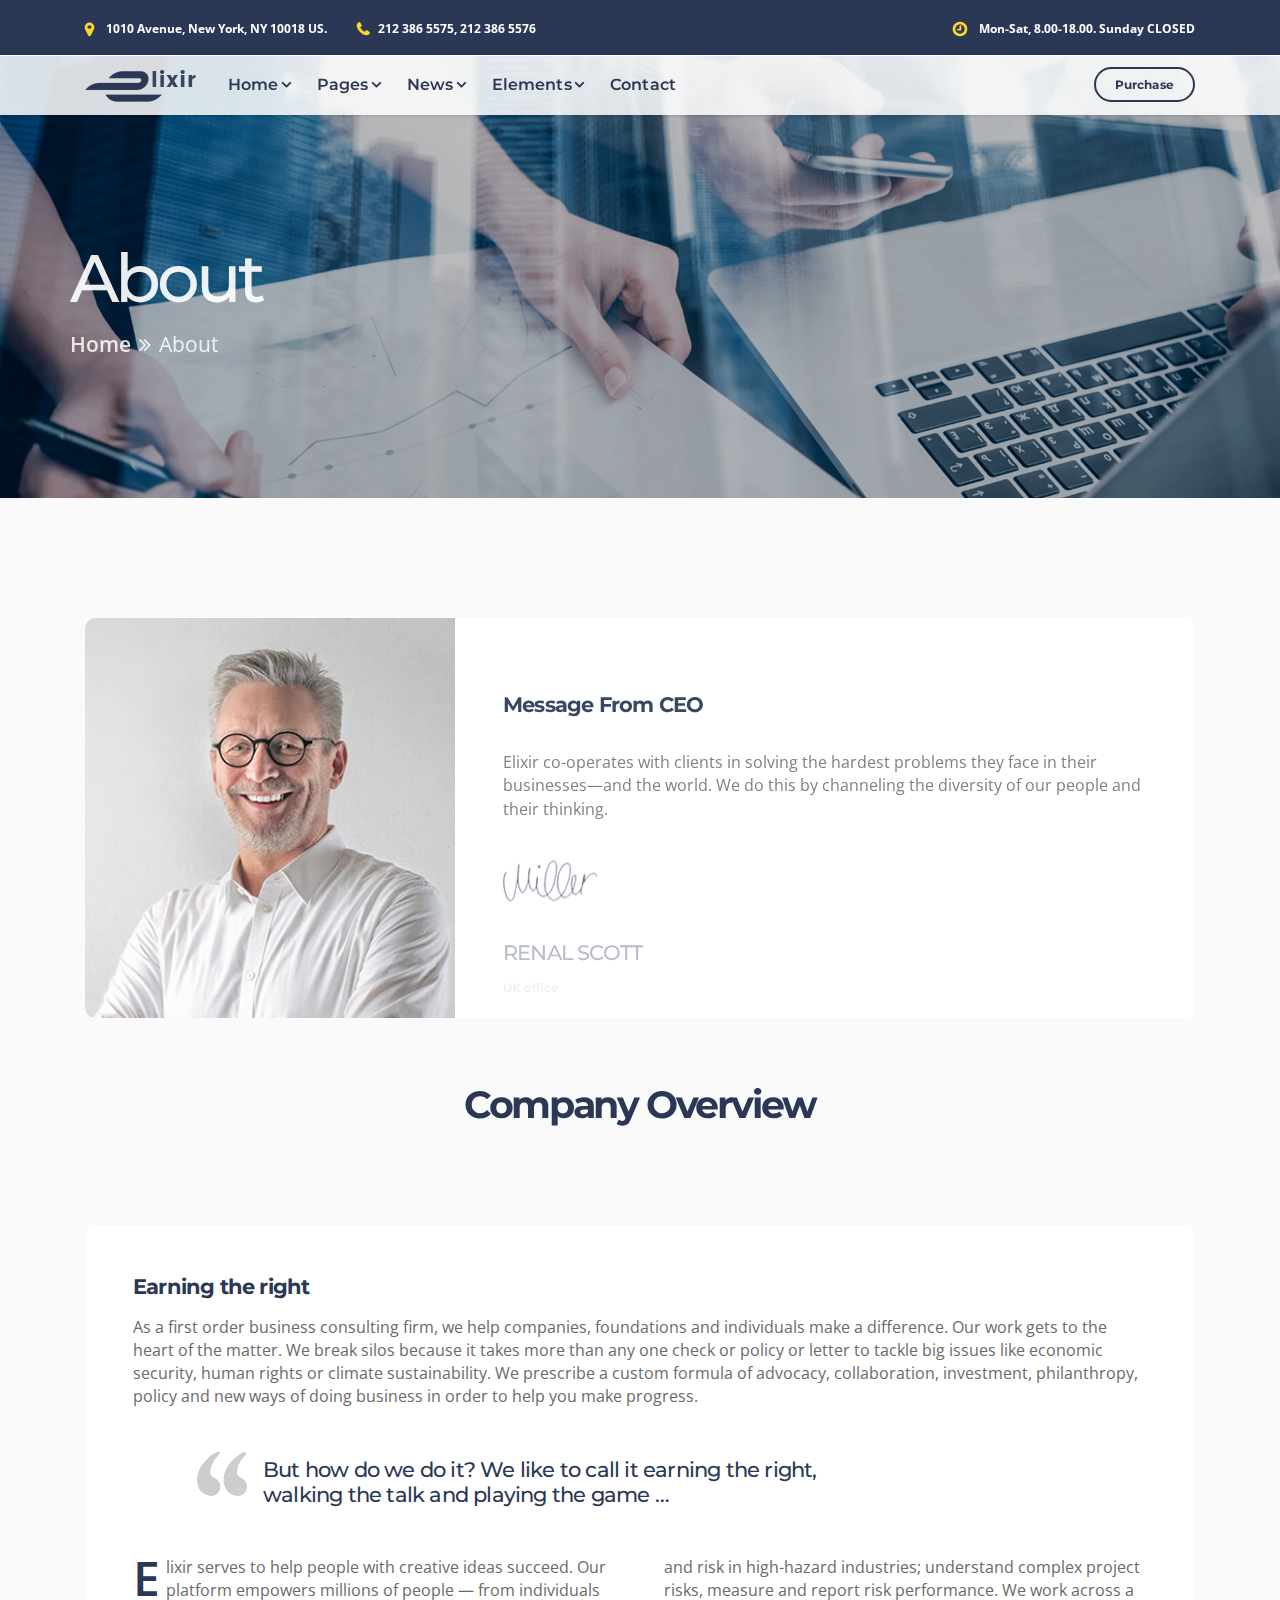
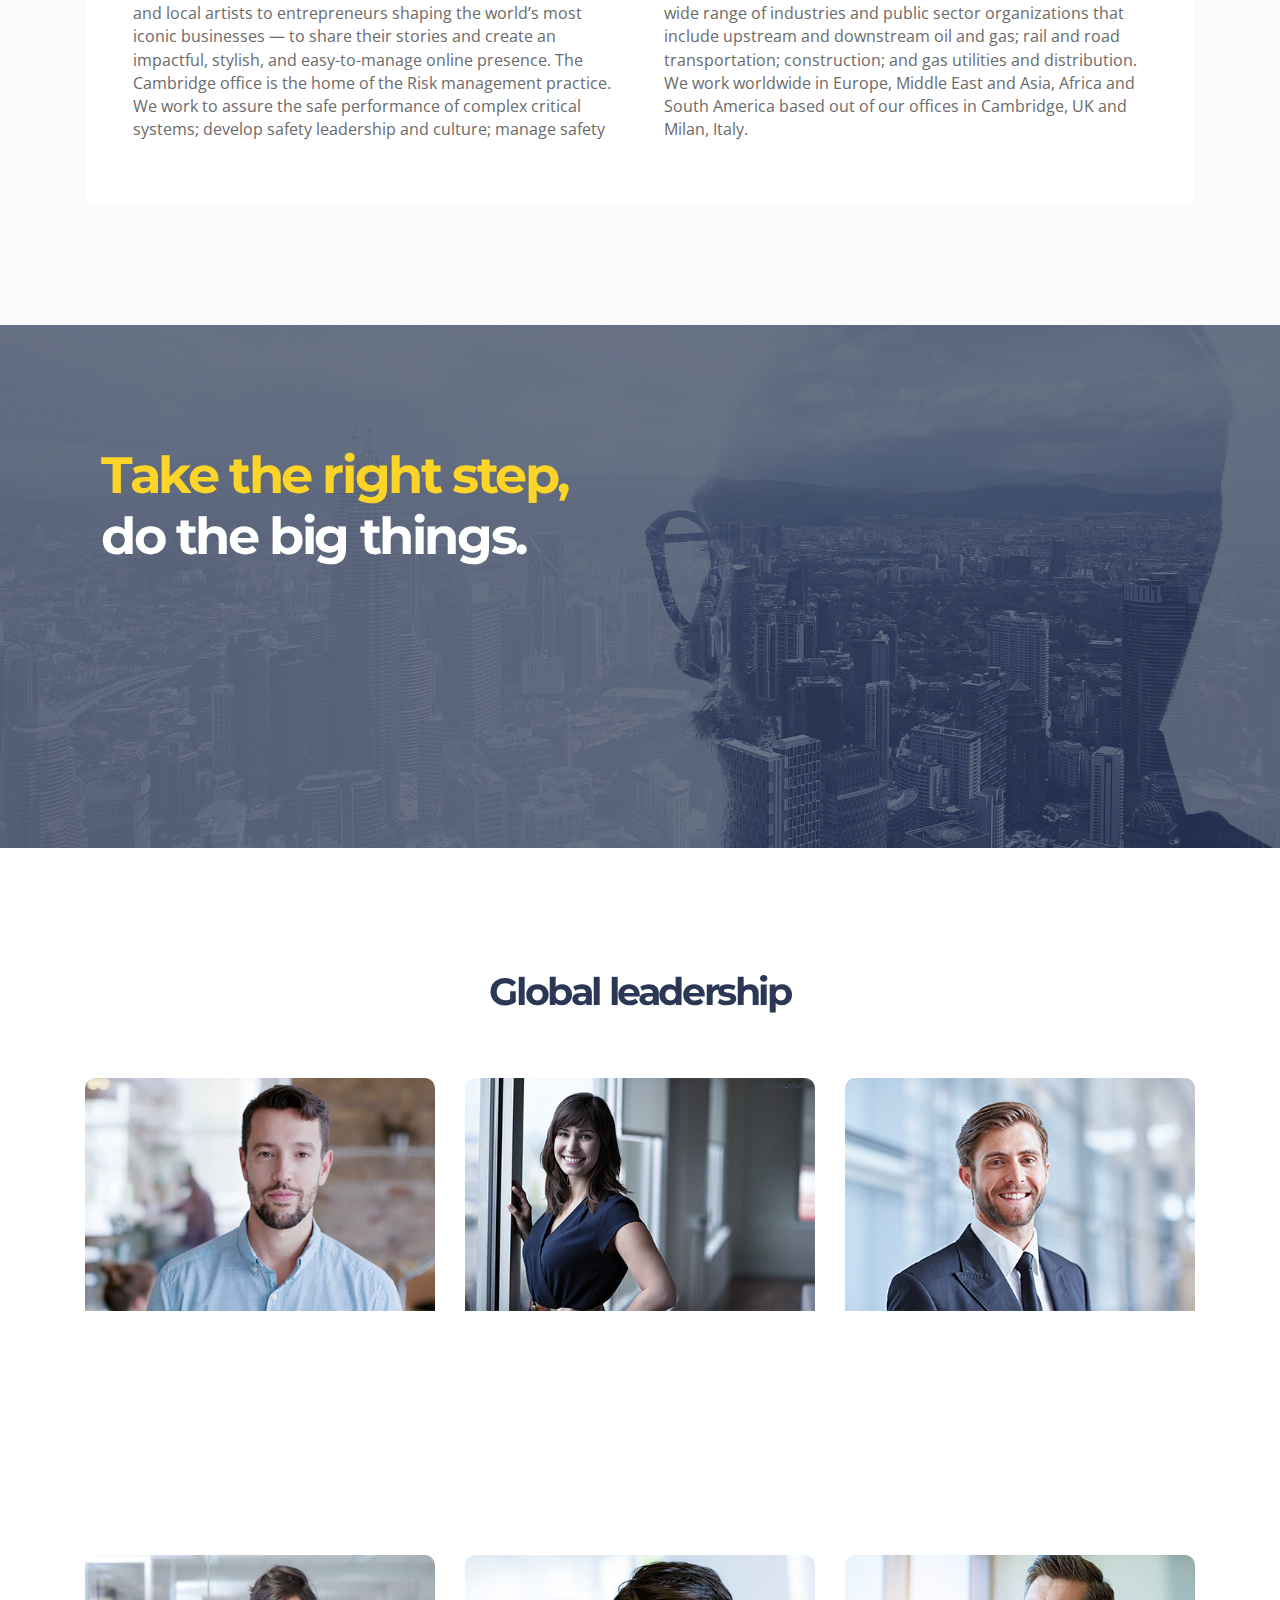
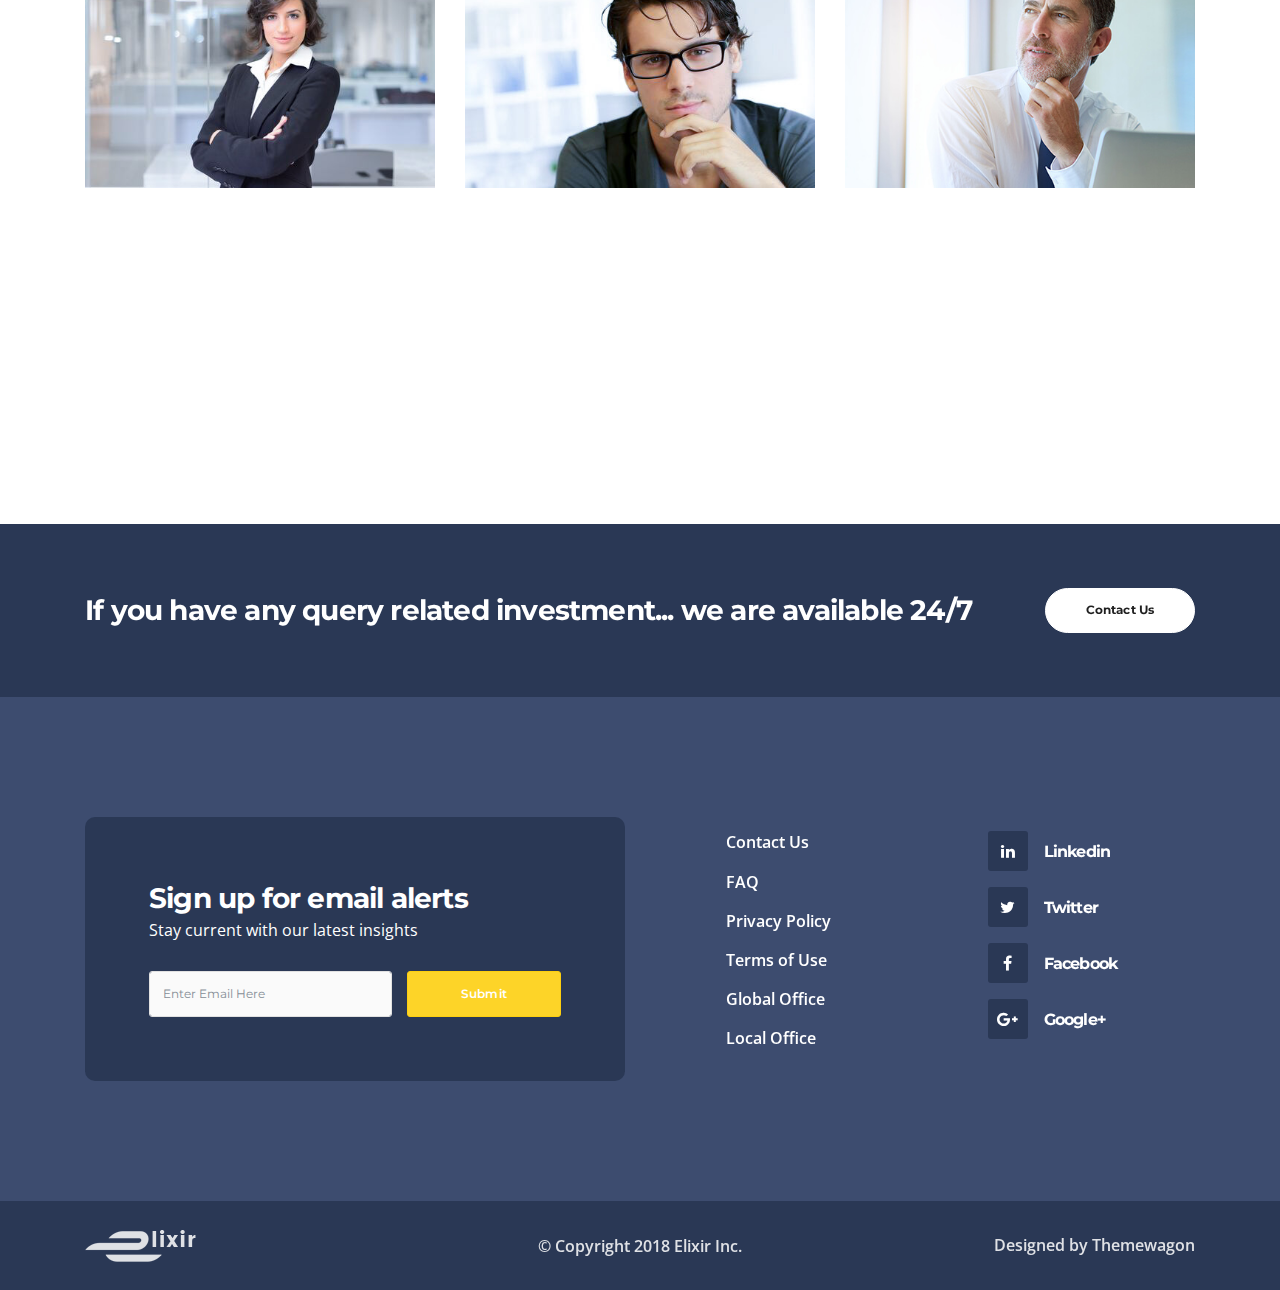
==== commit fa05df15: "Paginas definidas, concretar contenido" ====
--- a/about.html
+++ b/about.html
@@ -1,13 +1,481 @@
 <!DOCTYPE html><html lang="en-US">
 <!-- Mirrored from markup.themewagon.com/tryelixir/about.html by HTTrack Website Copier/3.x [XR&CO'2014], Sun, 15 Jul 2018 00:06:48 GMT -->
-<head><meta charset="utf-8"><meta http-equiv="X-UA-Compatible" content="IE=edge"><meta name="viewport" content="width=device-width, initial-scale=1"><!--  --><!--    Document Title--><!-- =============================================--><title>Elixir | Beautiful Site Template for Agencies &amp; Professionals</title><!--  --><!--    Favicons--><!--    =============================================--><link rel="apple-touch-icon" sizes="180x180" href="assets/images/favicons/apple-touch-icon.png"><link rel="icon" type="image/png" sizes="32x32" href="assets/images/favicons/favicon-32x32.png"><link rel="icon" type="image/png" sizes="16x16" href="assets/images/favicons/favicon-16x16.png"><link rel="shortcut icon" type="image/x-icon" href="assets/images/favicons/favicon.ico"><link rel="manifest" href="assets/images/favicons/manifest.html"><link rel="mask-icon" href="assets/images/favicons/safari-pinned-tab.svg" color="#5bbad5"><meta name="msapplication-TileImage" content="assets/images/favicons/mstile-150x150.png"><meta name="theme-color" content="#ffffff"><!--  --><!--    Stylesheets--><!--    =============================================--><!-- Default stylesheets--><link href="assets/lib/bootstrap/dist/css/bootstrap.min.css" rel="stylesheet"><!-- Template specific stylesheets--><link href="assets/lib/loaders.css/loaders.min.css" rel="stylesheet"><link href="https://fonts.googleapis.com/css?family=Montserrat:300,400,500,600,700|Open+Sans:300,400,600,700,800" rel="stylesheet"><link href="assets/lib/iconsmind/iconsmind.css" rel="stylesheet"><link href="../../code.ionicframework.com/ionicons/2.0.1/css/ionicons.min.css" rel="stylesheet"><link href="assets/lib/hamburgers/dist/hamburgers.min.css" rel="stylesheet"><link href="assets/lib/font-awesome/css/font-awesome.min.css" rel="stylesheet"><link href="assets/lib/remodal/dist/remodal.css" rel="stylesheet"><link href="assets/lib/remodal/dist/remodal-default-theme.css" rel="stylesheet"><!-- Main stylesheet and color file--><link href="assets/css/style.css" rel="stylesheet"><link href="assets/css/custom.css" rel="stylesheet"></head><body data-spy="scroll" data-target=".inner-link" data-offset="60"><main><div class="loading" id="preloader"><div class="loader h-100 d-flex align-items-center justify-content-center"><div class="line-scale"><div></div><div></div><div></div><div></div><div></div></div></div></div><section class="background-primary py-3 d-none d-sm-block"><div class="container"><div class="row align-items-center"><div class="col-auto d-none d-lg-block"><span class="fa fa-map-marker color-warning fw-800 icon-position-fix"></span><p class="ml-2 mb-0 fs--1 d-inline color-white fw-700">1010 Avenue, New York, NY 10018 US. </p></div><div class="col-auto ml-md-auto order-md-2 d-none d-sm-block"><span class="fa fa-clock-o color-warning fw-800 icon-position-fix"></span><p class="ml-2 mb-0 fs--1 d-inline color-white fw-700">Mon-Sat, 8.00-18.00. Sunday CLOSED</p></div><div class="col-auto"><span class="fa fa-phone color-warning fw-800 icon-position-fix"></span><a class="ml-2 mb-0 fs--1 d-inline color-white fw-700" href="tel:2123865575">212 386 5575, 212 386 5576</a></div></div><!--/.row--></div><!--/.container--></section><div class="znav-white znav-container sticky-top navbar-elixir" id="znav-container"><div class="container"><nav class="navbar navbar-expand-lg"><a class="navbar-brand overflow-hidden pr-3" href="index-2.html"><img src="assets/images/logo-dark.png" alt=""/></a><button class="navbar-toggler" type="button" data-toggle="collapse" data-target="#navbarNavDropdown" aria-controls="navbarNavDropdown" aria-expanded="false" aria-label="Toggle navigation"><div class="hamburger hamburger--emphatic"><div class="hamburger-box"><div class="hamburger-inner"></div></div></div></button><div class="collapse navbar-collapse" id="navbarNavDropdown"><ul class="navbar-nav fs-0 fw-700"><li><a href="JavaScript:void(0)">Home</a><ul class="dropdown fs--1"><li><a href="index-2.html">Slider Header</a></li><li><a href="index--header-slider-classic.html">Slider Classic</a></li><li><a href="index--header-static.html">Static Header</a></li><li><a href="index--header-static-classic.html">Static Classic</a></li><li><a href="index--header-youtube-video.html">Youtube Background </a></li><li><a href="index--header-youtube-video-classic.html">Youtube Classic</a></li><li><a href="index--header-selfhosted-video.html">Self-hosted Video</a></li><li><a href="index--header-selfhosted-video-classic.html">Self-hosted Classic</a></li></ul></li><li><a href="JavaScript:void(0)">Pages</a><ul class="dropdown fs--1"><li><a href="services.html">Services</a></li><li><a href="about.html">About</a></li><li><a href="alumni.html">Alumni</a></li><li><a href="blank.html">Blank Page</a></li><li><a href="404.html">404 Page</a></li><li><a href="login.html">Login</a></li><li><a href="registration.html">Registration</a></li></ul></li><li><a href="JavaScript:void(0)">News</a><ul class="dropdown fs--1"><li><a href="newsroom.html">Newsroom</a></li><li><a href="news.html">Single News</a></li></ul></li><li><a href="JavaScript:void(0)">Elements</a><ul class="dropdown fs--1"><li><a href="components-buttons.html">Buttons</a></li><li><a href="components-colors.html">Colors</a></li><li><a href="components-googlemap.html">Google Map</a></li><li><a href="components-grid.html">Grid</a></li><li><a href="components-icons.html">Icons</a></li><li><a href="components-layouthelpers.html">Layout Helpers</a></li><li><a href="components-modal-video.html">Modal Video</a></li><li><a href="components-owlcarousal.html">Owl Carousal</a></li><li><a href="components-slider.html">Slider</a></li><li><a href="components-typography.html">Typography</a></li></ul></li><li><a class="d-block mr-md-9" href="contact.html">Contact</a></li></ul><ul class="navbar-nav ml-lg-auto"> <li><a class="btn btn-outline-primary btn-capsule btn-sm border-2x fw-700" href="https://themewagon.com/themes/elixir/" target="_blank">Purchase</a></li></ul></div></nav></div></div><section><div><div class="background-holder overlay" style="background-image:url(assets/images/background-2.jpg);background-position: center bottom;"></div><!--/.background-holder--><div class="container"><div class="row pt-6" data-inertia='{"weight":1.5}'><div class="col-md-8 px-md-0 color-white" data-zanim-timeline="{}" data-zanim-trigger="scroll"><div class="overflow-hidden"><h1 class="color-white fs-4 fs-md-5 mb-0 zopacity" data-zanim='{"delay":0}'>About</h1><div class="nav zopacity" aria-label="breadcrumb" role="navigation" data-zanim='{"delay":0.1}'><ol class="breadcrumb fs-1 pl-0 fw-700"><li class="breadcrumb-item"><a class="color-white" href="#">Home</a></li><li class="breadcrumb-item active" aria-current="page">About</li></ol></div></div></div></div></div><!--/.row--></div><!--/.container--></section><section class="background-11"><div class="container"><div class="row no-gutters"><div class="col-lg-4 py-3 py-lg-0" style="min-height:400px; background-position: top;"><div class="background-holder radius-tl-secondary radius-bl-lg-secondary radius-tr-secondary radius-tr-lg-0" style="background-image:url(assets/images/ceo.jpg);"></div><!--/.background-holder--></div><div class="col-lg-8 px-5 py-6 my-lg-0 background-white radius-tr-lg-secondary radius-br-secondary radius-bl-secondary radius-bl-lg-0"><div class="d-flex align-items-center h-100"><div data-zanim-timeline="{}" data-zanim-trigger="scroll"><h5 data-zanim='{"delay":0}'>Message From CEO</h5><p class="my-4" data-zanim='{"delay":0.1}'>Elixir co-operates with clients in solving the hardest problems they face in their businesses—and the world. We do this by channeling the diversity of our people and their thinking. </p><img data-zanim='{"delay":0.2}' src="assets/images/signature.png" alt=""/><h5 class="text-uppercase mt-3 fw-500 mb-1" data-zanim='{"delay":0.3}'>renal scott</h5><h6 class="color-7 fw-600" data-zanim='{"delay":0.4}'>UK office</h6></div></div></div></div><div class="row mt-6"><div class="col"><h3 class="text-center fs-2 fs-md-3">Company Overview</h3><hr class="short" data-zanim='{"from":{"opacity":0,"width":0},"to":{"opacity":1,"width":"4.20873rem"},"duration":0.8}' data-zanim-trigger="scroll"/></div><div class="col-12"><div class="background-white px-3 mt-6 px-0 py-5 px-lg-5 radius-secondary"><h5>Earning the right</h5><p class="mt-3">As a first order business consulting firm, we help companies, foundations and individuals make a difference. Our work gets to the heart of the matter. We break silos because it takes more than any one check or policy or letter to tackle big issues like economic security, human rights or climate sustainability. We prescribe a custom formula of advocacy, collaboration, investment, philanthropy, policy and new ways of doing business in order to help you make progress.</p><blockquote class="blockquote my-5 ml-lg-6" style="max-width: 700px;"><h5 class="fw-500 ml-3 mb-0">But how do we do it? We like to call it earning the right, walking the talk and playing the game &hellip;</h5></blockquote><p class="column-lg-2 dropcap">Elixir serves to help people with creative ideas succeed. Our platform empowers millions of people — from individuals and local artists to entrepreneurs shaping the world’s most iconic businesses — to share their stories and create an impactful, stylish, and easy-to-manage online presence. The Cambridge office is the home of the Risk management practice. We work to assure the safe performance of complex critical systems; develop safety leadership and culture; manage safety and risk in high-hazard industries; understand complex project risks, measure and report risk performance. We work across a wide range of industries and public sector organizations that include upstream and downstream oil and gas; rail and road transportation; construction; and gas utilities and distribution. We work worldwide in Europe, Middle East and Asia, Africa and South America based out of our offices in Cambridge, UK and Milan, Italy.</p></div></div></div><!--/.row--></div><!--/.container--></section><section><div class="background-holder overlay overlay-elixir" style="background-image:url(assets/images/background-15.jpg);"></div><!--/.background-holder--><div class="container"><div class="row"><div class="col-12"><div class="media"><span class="ion-android-checkmark-circle fs-5 color-warning mr-3" style="transform: translateY(-1rem);"></span><div class="media-body"><h2 class="color-warning fs-3 fs-lg-4">Take the right step,<br/><span class="color-white">do the big things.</span></h2><div class="row mt-4 pr-lg-10"><div class="col-md-3 overflow-hidden" data-zanim-timeline="{}" data-zanim-trigger="scroll"><div class="fs-3 fs-lg-4 mb-0 lh-2 fw-700 color-white mt-lg-5 mt-3" data-zanim='{"delay":0.1}'>52k</div><h6 class="fs-0 color-white" data-zanim='{"delay":0.2}'>Cases Solved</h6></div><div class="col col-lg-3 overflow-hidden" data-zanim-timeline="{}" data-zanim-trigger="scroll"><div class="fs-3 fs-lg-4 mb-0 lh-2 fw-700 color-white mt-lg-5 mt-3" data-zanim='{"delay":0.1}'>164</div><h6 class="fs-0 color-white" data-zanim='{"delay":0.2}'>Trained Experts</h6></div><div class="w-100 d-flex d-lg-none"></div><div class="col-md-3 overflow-hidden" data-zanim-timeline="{}" data-zanim-trigger="scroll"><div class="fs-3 fs-lg-4 mb-0 lh-2 fw-700 color-white mt-lg-5 mt-3" data-zanim='{"delay":0.1}'>38</div><h6 class="fs-0 color-white" data-zanim='{"delay":0.2}'>Branches</h6></div><div class="col col-lg-3 overflow-hidden" data-zanim-timeline="{}" data-zanim-trigger="scroll"><div class="fs-3 fs-lg-4 mb-0 lh-2 fw-700 color-white mt-lg-5 mt-3" data-zanim='{"delay":0.1}'>100%</div><h6 class="fs-0 color-white" data-zanim='{"delay":0.2}'>Satisfied Clients</h6></div></div></div></div></div></div><!--/.row--></div><!--/.container--></section><section><div class="container"><div class="row mb-4"><div class="col"><h3 class="text-center fs-2 fs-lg-3">Global leadership</h3><hr class="short" data-zanim='{"from":{"opacity":0,"width":0},"to":{"opacity":1,"width":"4.20873rem"},"duration":0.8}' data-zanim-trigger="scroll"></div></div><div class="row"><div class="col-sm-6 col-lg-4"><div class="background-white pb-4 h-100 radius-secondary"><img class="mb-4 radius-tr-secondary radius-tl-secondary" src="assets/images/portrait-3.jpg" alt="Profile Picture"/><div class="px-4" data-zanim-timeline="{}" data-zanim-trigger="scroll"><div class="overflow-hidden"><h5 data-zanim='{"delay":0}'>Reenal Scott</h5></div><div class="overflow-hidden"><h6 class="fw-400 color-7" data-zanim='{"delay":0.1}'>Advertising Consultant</h6></div><div class="overflow-hidden"><p class="py-3 mb-0" data-zanim='{"delay":0.2}'>Reenal Scott is the Founder and CEO of Elixir, which he started from his dorm room in 2013 with 3 people only.</p></div></div></div></div><div class="col-sm-6 col-lg-4 mt-4 mt-sm-0"><div class="background-white pb-4 h-100 radius-secondary"><img class="mb-4 radius-tr-secondary radius-tl-secondary" src="assets/images/portrait-4.jpg" alt="Profile Picture"/><div class="px-4" data-zanim-timeline="{}" data-zanim-trigger="scroll"><div class="overflow-hidden"><h5 data-zanim='{"delay":0}'>Lily Anderson</h5></div><div class="overflow-hidden"><h6 class="fw-400 color-7" data-zanim='{"delay":0.1}'>Activation Consultant</h6></div><div class="overflow-hidden"><p class="py-3 mb-0" data-zanim='{"delay":0.2}'>Lily leads Elixir UK and oversees the company’s Customer Operations teams supporting millions ofr users.</p></div></div></div></div><div class="col-sm-6 col-lg-4 mt-4 mt-lg-0"><div class="background-white pb-4 h-100 radius-secondary"><img class="mb-4 radius-tr-secondary radius-tl-secondary" src="assets/images/portrait-5.jpg" alt="Profile Picture"/><div class="px-4" data-zanim-timeline="{}" data-zanim-trigger="scroll"><div class="overflow-hidden"><h5 data-zanim='{"delay":0}'>Thomas Anderson</h5></div><div class="overflow-hidden"><h6 class="fw-400 color-7" data-zanim='{"delay":0.1}'>Change Management Consultant</h6></div><div class="overflow-hidden"><p class="py-3 mb-0" data-zanim='{"delay":0.2}'>As the VP of People, Thomas’s focus lies in the development and optimization of talent retention.</p></div></div></div></div><div class="col-sm-6 col-lg-4 mt-4"><div class="background-white pb-4 h-100 radius-secondary"><img class="mb-4 radius-tr-secondary radius-tl-secondary" src="assets/images/portrait-6.jpg" alt="Profile Picture"/><div class="px-4" data-zanim-timeline="{}" data-zanim-trigger="scroll"><div class="overflow-hidden"><h5 data-zanim='{"delay":0}'>Legartha Mantana</h5></div><div class="overflow-hidden"><h6 class="fw-400 color-7" data-zanim='{"delay":0.1}'>Brand Management Consultant</h6></div><div class="overflow-hidden"><p class="py-3 mb-0" data-zanim='{"delay":0.2}'>As General Counsel of Elixir, Tony oversees global legal activities and policies across all aspects.</p></div></div></div></div><div class="col-sm-6 col-lg-4 mt-4"><div class="background-white pb-4 h-100 radius-secondary"><img class="mb-4 radius-tr-secondary radius-tl-secondary" src="assets/images/portrait-7.jpg" alt="Profile Picture"/><div class="px-4" data-zanim-timeline="{}" data-zanim-trigger="scroll"><div class="overflow-hidden"><h5 data-zanim='{"delay":0}'>John Snow</h5></div><div class="overflow-hidden"><h6 class="fw-400 color-7" data-zanim='{"delay":0.1}'>Business Analyst</h6></div><div class="overflow-hidden"><p class="py-3 mb-0" data-zanim='{"delay":0.2}'>John has overseen the meteoric growth while protecting scaling its uniquely creative and culture.</p></div></div></div></div><div class="col-sm-6 col-lg-4 mt-4"><div class="background-white pb-4 h-100 radius-secondary"><img class="mb-4 radius-tr-secondary radius-tl-secondary" src="assets/images/portrait-1.jpg" alt="Profile Picture"/><div class="px-4" data-zanim-timeline="{}" data-zanim-trigger="scroll"><div class="overflow-hidden"><h5 data-zanim='{"delay":0}'>Ragner Lothbrok</h5></div><div class="overflow-hidden"><h6 class="fw-400 color-7" data-zanim='{"delay":0.1}'>Business Consultant</h6></div><div class="overflow-hidden"><p class="py-3 mb-0" data-zanim='{"delay":0.2}'>Ragner, SVP of Engineering, oversees Elixir’s vast engineering organization which drives the core programming.</p></div></div></div></div></div><!--/.row--></div><!--/.container--></section><section class=" background-primary py-6"><div class="container"><div class="row align-items-center"><div class="col-md"><h4 class="color-white mb-0">If you have any query related investment... <br class="d-md-none"/>we are available 24/7</h4></div><div class="col-md-auto mt-md-0 mt-4"><a class="btn btn-white btn-capsule" href="contact.html">Contact Us</a></div></div><!--/.row--></div><!--/.container--></section><section style="background-color: #3D4C6F;"><div class="container"><div class="row align-items-center"><div class="col-lg-6"><div class="background-primary color-white p-5 p-lg-6 radius-secondary"><h4 class="color-white fs-1 fs-lg-2 mb-1">Sign up for email alerts</h4><p class="color-white">Stay current with our latest insights</p><form class="mt-4"><div class="row align-items-center"><div class="col-md-7 pr-md-0"><div class="input-group"><input class="form-control" type="email" placeholder="Enter Email Here"/></div></div><div class="col-md-5 mt-3 mt-md-0"><button class="btn btn-warning btn-block" type="submit"><span class="color-primary fw-600">Submit</span></button></div></div></form></div></div><div class="col-lg-6 mt-4 mt-lg-0"><div class="row"><div class="col-6 col-lg-4 color-white ml-lg-auto"><ul class="list-unstyled"><li class="mb-3"><a class="color-white" href="#">Contact Us</a></li><li class="mb-3"><a class="color-white" href="#">FAQ</a></li><li class="mb-3"><a class="color-white" href="#">Privacy Policy</a></li><li class="mb-3"><a class="color-white" href="#">Terms of Use</a></li><li class="mb-3"><a class="color-white" href="#">Global Office</a></li><li class="mb-3"><a class="color-white" href="#">Local Office</a></li></ul></div><div class="col-6 col-sm-5 ml-sm-auto"><a href="#"><div class="row mb-3 align-items-center no-gutters"><div class="col-auto"><div class="background-primary text-center d-flex align-items-center radius-primary" style="height: 40px; width: 40px;"><span class="w-100 fa fa-linkedin color-white"></span></div></div><div class="col-6 pl-3"><h5 class="fs-0 color-white mb-0 d-inline-block">Linkedin</h5></div></div></a><a href="#"><div class="row mb-3 align-items-center no-gutters"><div class="col-auto"><div class="background-primary text-center d-flex align-items-center radius-primary" style="height: 40px; width: 40px;"><span class="w-100 fa fa-twitter color-white"></span></div></div><div class="col-6 pl-3"><h5 class="fs-0 color-white mb-0 d-inline-block">Twitter</h5></div></div></a><a href="#"><div class="row mb-3 align-items-center no-gutters"><div class="col-auto"><div class="background-primary text-center d-flex align-items-center radius-primary" style="height: 40px; width: 40px;"><span class="w-100 fa fa-facebook color-white"></span></div></div><div class="col-6 pl-3"><h5 class="fs-0 color-white mb-0 d-inline-block">Facebook</h5></div></div></a><a href="#"><div class="row mb-3 align-items-center no-gutters"><div class="col-auto"><div class="background-primary text-center d-flex align-items-center radius-primary" style="height: 40px; width: 40px;"><span class="w-100 fa fa-google-plus color-white"></span></div></div><div class="col-6 pl-3"><h5 class="fs-0 color-white mb-0 d-inline-block">Google+</h5></div></div></a></div></div></div></div><!--/.row--></div><!--/.container--></section><section class="background-primary text-center py-4"><div class="container"><div class="row align-items-center" style="opacity: 0.85;"><div class="col-sm-3 text-sm-left"><a href="index-2.html"><img src="assets/images/logo-light.png" alt=""/></a></div><div class="col-sm-6 mt-3 mt-sm-0"><p class="color-white lh-6 mb-0 fw-600">&copy; Copyright 2018 Elixir Inc.</p></div><div class="col text-sm-right mt-3 mt-sm-0"><a class="color-white" href="https://themewagon.com/" target="_blank"> Designed by Themewagon</a></div></div><!--/.row--></div><!--/.container--></section></main><!--  --><!--    JavaScripts--><!--    =============================================--><script src="../../cdnjs.cloudflare.com/ajax/libs/modernizr/2.8.3/modernizr.min.js"></script><script src="assets/lib/jquery/dist/jquery.min.js"></script><script src="../../cdnjs.cloudflare.com/ajax/libs/popper.js/1.11.0/umd/popper.min.js" integrity="sha384-b/U6ypiBEHpOf/4+1nzFpr53nxSS+GLCkfwBdFNTxtclqqenISfwAzpKaMNFNmj4" crossorigin="anonymous"></script><script src="assets/lib/bootstrap/dist/js/bootstrap.min.js"></script><script src="assets/lib/imagesloaded/imagesloaded.pkgd.min.js"></script><script src="assets/lib/gsap/src/minified/TweenMax.min.js"></script><script src="assets/lib/gsap/src/minified/plugins/ScrollToPlugin.min.js"></script><script src="assets/lib/CustomEase.min.js"></script><script src="assets/js/config.js"></script><script src="assets/js/zanimation.js"></script><!-- Hotjar Tracking Code for http://markup.themewagon.com/tryelixir--><script>(function(h,o,t,j,a,r){
-h.hj=h.hj||function(){(h.hj.q=h.hj.q||[]).push(arguments)};
-h._hjSettings={hjid:710415,hjsv:6};
-a=o.getElementsByTagName('head')[0];
-r=o.createElement('script');r.async=1;
-r.src=t+h._hjSettings.hjid+j+h._hjSettings.hjsv;
-a.appendChild(r);
-})(window,document,'https://static.hotjar.com/c/hotjar-','.js?sv=');
+<head>
+  <meta charset="utf-8">
+  <meta http-equiv="X-UA-Compatible" content="IE=edge">
+  <meta name="viewport" content="width=device-width, initial-scale=1">
+  <!--  -->
+  <!--    Document Title-->
+  <!-- =============================================-->
+  <title>Elixir | Beautiful Site Template for Agencies &amp; Professionals</title>
+  <!--  -->
+  <!--    Favicons-->
+  <!--    =============================================-->
+  <link rel="apple-touch-icon" sizes="180x180" href="assets/images/favicons/apple-touch-icon.png">
+  <link rel="icon" type="image/png" sizes="32x32" href="assets/images/favicons/favicon-32x32.png">
+  <link rel="icon" type="image/png" sizes="16x16" href="assets/images/favicons/favicon-16x16.png">
+  <link rel="shortcut icon" type="image/x-icon" href="assets/images/favicons/favicon.ico">
+  <link rel="manifest" href="assets/images/favicons/manifest.html">
+  <link rel="mask-icon" href="assets/images/favicons/safari-pinned-tab.svg" color="#5bbad5">
+  <meta name="msapplication-TileImage" content="assets/images/favicons/mstile-150x150.png">
+  <meta name="theme-color" content="#ffffff">
+  <!--  -->
+  <!--    Stylesheets-->
+  <!--    =============================================-->
+  <!-- Default stylesheets-->
+  <link href="assets/lib/bootstrap/dist/css/bootstrap.min.css" rel="stylesheet">
+  <!-- Template specific stylesheets-->
+  <link href="assets/lib/loaders.css/loaders.min.css" rel="stylesheet">
+  <link href="https://fonts.googleapis.com/css?family=Montserrat:300,400,500,600,700|Open+Sans:300,400,600,700,800" rel="stylesheet">
+  <link href="assets/lib/iconsmind/iconsmind.css" rel="stylesheet">
+  <link href="../../code.ionicframework.com/ionicons/2.0.1/css/ionicons.min.css" rel="stylesheet">
+  <link href="assets/lib/hamburgers/dist/hamburgers.min.css" rel="stylesheet">
+  <link href="assets/lib/font-awesome/css/font-awesome.min.css" rel="stylesheet">
+  <link href="assets/lib/remodal/dist/remodal.css" rel="stylesheet">
+  <link href="assets/lib/remodal/dist/remodal-default-theme.css" rel="stylesheet">
+  <!-- Main stylesheet and color file-->
+  <link href="assets/css/style.css" rel="stylesheet">
+  <link href="assets/css/custom.css" rel="stylesheet">
+</head>
+
+<body data-spy="scroll" data-target=".inner-link" data-offset="60">
+  <main>
+    <div class="loading" id="preloader">
+      <div class="loader h-100 d-flex align-items-center justify-content-center">
+        <div class="line-scale">
+          <div></div>
+          <div></div>
+          <div></div>
+          <div></div>
+          <div></div>
+        </div>
+      </div>
+    </div>
+    <section class="background-primary py-3 d-none d-sm-block">
+      <div class="container">
+        <div class="row align-items-center">
+          <div class="col-auto d-none d-lg-block"><span class="fa fa-map-marker color-warning fw-800 icon-position-fix"></span>
+            <p class="ml-2 mb-0 fs--1 d-inline color-white fw-700">1010 Avenue, New York, NY 10018 US. </p>
+          </div>
+          <div class="col-auto ml-md-auto order-md-2 d-none d-sm-block"><span class="fa fa-clock-o color-warning fw-800 icon-position-fix"></span>
+            <p class="ml-2 mb-0 fs--1 d-inline color-white fw-700">Mon-Sat, 8.00-18.00. Sunday CLOSED</p>
+          </div>
+          <div class="col-auto"><span class="fa fa-phone color-warning fw-800 icon-position-fix"></span><a class="ml-2 mb-0 fs--1 d-inline color-white fw-700" href="tel:2123865575">212 386 5575, 212 386 5576</a></div>
+        </div>
+        <!--/.row-->
+      </div>
+      <!--/.container-->
+    </section>
+    <div class="znav-white znav-container sticky-top navbar-elixir" id="znav-container">
+      <div class="container">
+        <nav class="navbar navbar-expand-lg">
+          <a class="navbar-brand overflow-hidden pr-3" href="index-2.html"><img src="assets/images/logo-dark.png" alt="" /></a><button class="navbar-toggler" type="button" data-toggle="collapse" data-target="#navbarNavDropdown"
+            aria-controls="navbarNavDropdown" aria-expanded="false" aria-label="Toggle navigation"><div class="hamburger hamburger--emphatic"><div class="hamburger-box"><div class="hamburger-inner"></div></div></div></button>
+          <div
+            class="collapse navbar-collapse" id="navbarNavDropdown">
+            <ul class="navbar-nav fs-0 fw-700">
+              <li><a href="JavaScript:void(0)">Home</a>
+                <ul class="dropdown fs--1">
+                  <li><a href="index-2.html">Slider Header</a></li>
+                  <li><a href="index--header-slider-classic.html">Slider Classic</a></li>
+                  <li><a href="index--header-static.html">Static Header</a></li>
+                  <li><a href="index--header-static-classic.html">Static Classic</a></li>
+                  <li><a href="index--header-youtube-video.html">Youtube Background </a></li>
+                  <li><a href="index--header-youtube-video-classic.html">Youtube Classic</a></li>
+                  <li><a href="index--header-selfhosted-video.html">Self-hosted Video</a></li>
+                  <li><a href="index--header-selfhosted-video-classic.html">Self-hosted Classic</a></li>
+                </ul>
+              </li>
+              <li><a href="JavaScript:void(0)">Pages</a>
+                <ul class="dropdown fs--1">
+                  <li><a href="services.html">Services</a></li>
+                  <li><a href="about.html">About</a></li>
+                  <li><a href="alumni.html">Alumni</a></li>
+                  <li><a href="blank.html">Blank Page</a></li>
+                  <li><a href="404.html">404 Page</a></li>
+                  <li><a href="login.html">Login</a></li>
+                  <li><a href="registration.html">Registration</a></li>
+                </ul>
+              </li>
+              <li><a href="JavaScript:void(0)">News</a>
+                <ul class="dropdown fs--1">
+                  <li><a href="newsroom.html">Newsroom</a></li>
+                  <li><a href="news.html">Single News</a></li>
+                </ul>
+              </li>
+              <li><a href="JavaScript:void(0)">Elements</a>
+                <ul class="dropdown fs--1">
+                  <li><a href="components-buttons.html">Buttons</a></li>
+                  <li><a href="components-colors.html">Colors</a></li>
+                  <li><a href="components-googlemap.html">Google Map</a></li>
+                  <li><a href="components-grid.html">Grid</a></li>
+                  <li><a href="components-icons.html">Icons</a></li>
+                  <li><a href="components-layouthelpers.html">Layout Helpers</a></li>
+                  <li><a href="components-modal-video.html">Modal Video</a></li>
+                  <li><a href="components-owlcarousal.html">Owl Carousal</a></li>
+                  <li><a href="components-slider.html">Slider</a></li>
+                  <li><a href="components-typography.html">Typography</a></li>
+                </ul>
+              </li>
+              <li><a class="d-block mr-md-9" href="contact.html">Contact</a></li>
+            </ul>
+            <ul class="navbar-nav ml-lg-auto">
+              <li><a class="btn btn-outline-primary btn-capsule btn-sm border-2x fw-700" href="https://themewagon.com/themes/elixir/" target="_blank">Purchase</a></li>
+            </ul>
+      </div>
+      </nav>
+    </div>
+    </div>
+    <section>
+      <div>
+        <div class="background-holder overlay" style="background-image:url(assets/images/background-2.jpg);background-position: center bottom;"></div>
+        <!--/.background-holder-->
+        <div class="container">
+          <div class="row pt-6" data-inertia='{"weight":1.5}'>
+            <div class="col-md-8 px-md-0 color-white" data-zanim-timeline="{}" data-zanim-trigger="scroll">
+              <div class="overflow-hidden">
+                <h1 class="color-white fs-4 fs-md-5 mb-0 zopacity" data-zanim='{"delay":0}'>About</h1>
+                <div class="nav zopacity" aria-label="breadcrumb" role="navigation" data-zanim='{"delay":0.1}'>
+                  <ol class="breadcrumb fs-1 pl-0 fw-700">
+                    <li class="breadcrumb-item"><a class="color-white" href="#">Home</a></li>
+                    <li class="breadcrumb-item active" aria-current="page">About</li>
+                  </ol>
+                </div>
+              </div>
+            </div>
+          </div>
+        </div>
+        <!--/.row-->
+      </div>
+      <!--/.container-->
+    </section>
+    <section class="background-11">
+      <div class="container">
+        <div class="row no-gutters">
+          <div class="col-lg-4 py-3 py-lg-0" style="min-height:400px; background-position: top;">
+            <div class="background-holder radius-tl-secondary radius-bl-lg-secondary radius-tr-secondary radius-tr-lg-0" style="background-image:url(assets/images/ceo.jpg);"></div>
+            <!--/.background-holder-->
+          </div>
+          <div class="col-lg-8 px-5 py-6 my-lg-0 background-white radius-tr-lg-secondary radius-br-secondary radius-bl-secondary radius-bl-lg-0">
+            <div class="d-flex align-items-center h-100">
+              <div data-zanim-timeline="{}" data-zanim-trigger="scroll">
+                <h5 data-zanim='{"delay":0}'>Message From CEO</h5>
+                <p class="my-4" data-zanim='{"delay":0.1}'>Elixir co-operates with clients in solving the hardest problems they face in their businesses—and the world. We do this by channeling the
+                  diversity of our people and their thinking. </p><img data-zanim='{"delay":0.2}' src="assets/images/signature.png" alt="" />
+                <h5 class="text-uppercase mt-3 fw-500 mb-1"
+                  data-zanim='{"delay":0.3}'>renal scott</h5>
+                <h6 class="color-7 fw-600" data-zanim='{"delay":0.4}'>UK office</h6>
+              </div>
+            </div>
+          </div>
+        </div>
+        <div class="row mt-6">
+          <div class="col">
+            <h3 class="text-center fs-2 fs-md-3">Company Overview</h3>
+            <hr class="short" data-zanim='{"from":{"opacity":0,"width":0},"to":{"opacity":1,"width":"4.20873rem"},"duration":0.8}'
+              data-zanim-trigger="scroll" />
+          </div>
+          <div class="col-12">
+            <div class="background-white px-3 mt-6 px-0 py-5 px-lg-5 radius-secondary">
+              <h5>Earning the right</h5>
+              <p class="mt-3">As a first order business consulting firm, we help companies, foundations and individuals make a difference. Our work gets to the heart of
+                the matter. We break silos because it takes more than any one check or policy or letter to tackle big issues like economic security, human
+                rights or climate sustainability. We prescribe a custom formula of advocacy, collaboration, investment, philanthropy, policy and new ways
+                of doing business in order to help you make progress.</p>
+              <blockquote class="blockquote my-5 ml-lg-6" style="max-width: 700px;">
+                <h5 class="fw-500 ml-3 mb-0">But how do we do it? We like to call it earning the right, walking the talk and playing the game &hellip;</h5>
+              </blockquote>
+              <p class="column-lg-2 dropcap">Elixir serves to help people with creative ideas succeed. Our platform empowers millions of people — from individuals and local artists to
+                entrepreneurs shaping the world’s most iconic businesses — to share their stories and create an impactful, stylish, and easy-to-manage
+                online presence. The Cambridge office is the home of the Risk management practice. We work to assure the safe performance of complex critical
+                systems; develop safety leadership and culture; manage safety and risk in high-hazard industries; understand complex project risks, measure
+                and report risk performance. We work across a wide range of industries and public sector organizations that include upstream and downstream
+                oil and gas; rail and road transportation; construction; and gas utilities and distribution. We work worldwide in Europe, Middle East and
+                Asia, Africa and South America based out of our offices in Cambridge, UK and Milan, Italy.</p>
+            </div>
+          </div>
+        </div>
+        <!--/.row-->
+      </div>
+      <!--/.container-->
+    </section>
+    <section>
+      <div class="background-holder overlay overlay-elixir" style="background-image:url(assets/images/background-15.jpg);"></div>
+      <!--/.background-holder-->
+      <div class="container">
+        <div class="row">
+          <div class="col-12">
+            <div class="media"><span class="ion-android-checkmark-circle fs-5 color-warning mr-3" style="transform: translateY(-1rem);"></span>
+              <div class="media-body">
+                <h2 class="color-warning fs-3 fs-lg-4">Take the right step,<br/><span class="color-white">do the big things.</span></h2>
+                <div class="row mt-4 pr-lg-10">
+                  <div class="col-md-3 overflow-hidden" data-zanim-timeline="{}" data-zanim-trigger="scroll">
+                    <div class="fs-3 fs-lg-4 mb-0 lh-2 fw-700 color-white mt-lg-5 mt-3" data-zanim='{"delay":0.1}'>52k</div>
+                    <h6 class="fs-0 color-white" data-zanim='{"delay":0.2}'>Cases Solved</h6>
+                  </div>
+                  <div class="col col-lg-3 overflow-hidden" data-zanim-timeline="{}" data-zanim-trigger="scroll">
+                    <div class="fs-3 fs-lg-4 mb-0 lh-2 fw-700 color-white mt-lg-5 mt-3" data-zanim='{"delay":0.1}'>164</div>
+                    <h6 class="fs-0 color-white" data-zanim='{"delay":0.2}'>Trained Experts</h6>
+                  </div>
+                  <div class="w-100 d-flex d-lg-none"></div>
+                  <div class="col-md-3 overflow-hidden" data-zanim-timeline="{}" data-zanim-trigger="scroll">
+                    <div class="fs-3 fs-lg-4 mb-0 lh-2 fw-700 color-white mt-lg-5 mt-3" data-zanim='{"delay":0.1}'>38</div>
+                    <h6 class="fs-0 color-white" data-zanim='{"delay":0.2}'>Branches</h6>
+                  </div>
+                  <div class="col col-lg-3 overflow-hidden" data-zanim-timeline="{}" data-zanim-trigger="scroll">
+                    <div class="fs-3 fs-lg-4 mb-0 lh-2 fw-700 color-white mt-lg-5 mt-3" data-zanim='{"delay":0.1}'>100%</div>
+                    <h6 class="fs-0 color-white" data-zanim='{"delay":0.2}'>Satisfied Clients</h6>
+                  </div>
+                </div>
+              </div>
+            </div>
+          </div>
+        </div>
+        <!--/.row-->
+      </div>
+      <!--/.container-->
+    </section>
+    <section>
+      <div class="container">
+        <div class="row mb-4">
+          <div class="col">
+            <h3 class="text-center fs-2 fs-lg-3">Global leadership</h3>
+            <hr class="short" data-zanim='{"from":{"opacity":0,"width":0},"to":{"opacity":1,"width":"4.20873rem"},"duration":0.8}'
+              data-zanim-trigger="scroll">
+          </div>
+        </div>
+        <div class="row">
+          <div class="col-sm-6 col-lg-4">
+            <div class="background-white pb-4 h-100 radius-secondary"><img class="mb-4 radius-tr-secondary radius-tl-secondary" src="assets/images/portrait-3.jpg" alt="Profile Picture" />
+              <div class="px-4" data-zanim-timeline="{}"
+                data-zanim-trigger="scroll">
+                <div class="overflow-hidden">
+                  <h5 data-zanim='{"delay":0}'>Reenal Scott</h5>
+                </div>
+                <div class="overflow-hidden">
+                  <h6 class="fw-400 color-7" data-zanim='{"delay":0.1}'>Advertising Consultant</h6>
+                </div>
+                <div class="overflow-hidden">
+                  <p class="py-3 mb-0" data-zanim='{"delay":0.2}'>Reenal Scott is the Founder and CEO of Elixir, which he started from his dorm room in 2013 with 3 people only.</p>
+                </div>
+              </div>
+            </div>
+          </div>
+          <div class="col-sm-6 col-lg-4 mt-4 mt-sm-0">
+            <div class="background-white pb-4 h-100 radius-secondary"><img class="mb-4 radius-tr-secondary radius-tl-secondary" src="assets/images/portrait-4.jpg" alt="Profile Picture" />
+              <div class="px-4" data-zanim-timeline="{}"
+                data-zanim-trigger="scroll">
+                <div class="overflow-hidden">
+                  <h5 data-zanim='{"delay":0}'>Lily Anderson</h5>
+                </div>
+                <div class="overflow-hidden">
+                  <h6 class="fw-400 color-7" data-zanim='{"delay":0.1}'>Activation Consultant</h6>
+                </div>
+                <div class="overflow-hidden">
+                  <p class="py-3 mb-0" data-zanim='{"delay":0.2}'>Lily leads Elixir UK and oversees the company’s Customer Operations teams supporting millions ofr users.</p>
+                </div>
+              </div>
+            </div>
+          </div>
+          <div class="col-sm-6 col-lg-4 mt-4 mt-lg-0">
+            <div class="background-white pb-4 h-100 radius-secondary"><img class="mb-4 radius-tr-secondary radius-tl-secondary" src="assets/images/portrait-5.jpg" alt="Profile Picture" />
+              <div class="px-4" data-zanim-timeline="{}"
+                data-zanim-trigger="scroll">
+                <div class="overflow-hidden">
+                  <h5 data-zanim='{"delay":0}'>Thomas Anderson</h5>
+                </div>
+                <div class="overflow-hidden">
+                  <h6 class="fw-400 color-7" data-zanim='{"delay":0.1}'>Change Management Consultant</h6>
+                </div>
+                <div class="overflow-hidden">
+                  <p class="py-3 mb-0" data-zanim='{"delay":0.2}'>As the VP of People, Thomas’s focus lies in the development and optimization of talent retention.</p>
+                </div>
+              </div>
+            </div>
+          </div>
+          <div class="col-sm-6 col-lg-4 mt-4">
+            <div class="background-white pb-4 h-100 radius-secondary"><img class="mb-4 radius-tr-secondary radius-tl-secondary" src="assets/images/portrait-6.jpg" alt="Profile Picture" />
+              <div class="px-4" data-zanim-timeline="{}"
+                data-zanim-trigger="scroll">
+                <div class="overflow-hidden">
+                  <h5 data-zanim='{"delay":0}'>Legartha Mantana</h5>
+                </div>
+                <div class="overflow-hidden">
+                  <h6 class="fw-400 color-7" data-zanim='{"delay":0.1}'>Brand Management Consultant</h6>
+                </div>
+                <div class="overflow-hidden">
+                  <p class="py-3 mb-0" data-zanim='{"delay":0.2}'>As General Counsel of Elixir, Tony oversees global legal activities and policies across all aspects.</p>
+                </div>
+              </div>
+            </div>
+          </div>
+          <div class="col-sm-6 col-lg-4 mt-4">
+            <div class="background-white pb-4 h-100 radius-secondary"><img class="mb-4 radius-tr-secondary radius-tl-secondary" src="assets/images/portrait-7.jpg" alt="Profile Picture" />
+              <div class="px-4" data-zanim-timeline="{}"
+                data-zanim-trigger="scroll">
+                <div class="overflow-hidden">
+                  <h5 data-zanim='{"delay":0}'>John Snow</h5>
+                </div>
+                <div class="overflow-hidden">
+                  <h6 class="fw-400 color-7" data-zanim='{"delay":0.1}'>Business Analyst</h6>
+                </div>
+                <div class="overflow-hidden">
+                  <p class="py-3 mb-0" data-zanim='{"delay":0.2}'>John has overseen the meteoric growth while protecting scaling its uniquely creative and culture.</p>
+                </div>
+              </div>
+            </div>
+          </div>
+          <div class="col-sm-6 col-lg-4 mt-4">
+            <div class="background-white pb-4 h-100 radius-secondary"><img class="mb-4 radius-tr-secondary radius-tl-secondary" src="assets/images/portrait-1.jpg" alt="Profile Picture" />
+              <div class="px-4" data-zanim-timeline="{}"
+                data-zanim-trigger="scroll">
+                <div class="overflow-hidden">
+                  <h5 data-zanim='{"delay":0}'>Ragner Lothbrok</h5>
+                </div>
+                <div class="overflow-hidden">
+                  <h6 class="fw-400 color-7" data-zanim='{"delay":0.1}'>Business Consultant</h6>
+                </div>
+                <div class="overflow-hidden">
+                  <p class="py-3 mb-0" data-zanim='{"delay":0.2}'>Ragner, SVP of Engineering, oversees Elixir’s vast engineering organization which drives the core programming.</p>
+                </div>
+              </div>
+            </div>
+          </div>
+        </div>
+        <!--/.row-->
+      </div>
+      <!--/.container-->
+    </section>
+    <section class=" background-primary py-6">
+      <div class="container">
+        <div class="row align-items-center">
+          <div class="col-md">
+            <h4 class="color-white mb-0">If you have any query related investment... <br class="d-md-none" />we are available 24/7</h4>
+          </div>
+          <div class="col-md-auto mt-md-0 mt-4"><a class="btn btn-white btn-capsule" href="contact.html">Contact Us</a></div>
+        </div>
+        <!--/.row-->
+      </div>
+      <!--/.container-->
+    </section>
+    <section style="background-color: #3D4C6F;">
+      <div class="container">
+        <div class="row align-items-center">
+          <div class="col-lg-6">
+            <div class="background-primary color-white p-5 p-lg-6 radius-secondary">
+              <h4 class="color-white fs-1 fs-lg-2 mb-1">Sign up for email alerts</h4>
+              <p class="color-white">Stay current with our latest insights</p>
+              <form class="mt-4">
+                <div class="row align-items-center">
+                  <div class="col-md-7 pr-md-0">
+                    <div class="input-group"><input class="form-control" type="email" placeholder="Enter Email Here" /></div>
+                  </div>
+                  <div class="col-md-5 mt-3 mt-md-0"><button class="btn btn-warning btn-block" type="submit"><span class="color-primary fw-600">Submit</span></button></div>
+                </div>
+              </form>
+            </div>
+          </div>
+          <div class="col-lg-6 mt-4 mt-lg-0">
+            <div class="row">
+              <div class="col-6 col-lg-4 color-white ml-lg-auto">
+                <ul class="list-unstyled">
+                  <li class="mb-3"><a class="color-white" href="#">Contact Us</a></li>
+                  <li class="mb-3"><a class="color-white" href="#">FAQ</a></li>
+                  <li class="mb-3"><a class="color-white" href="#">Privacy Policy</a></li>
+                  <li class="mb-3"><a class="color-white" href="#">Terms of Use</a></li>
+                  <li class="mb-3"><a class="color-white" href="#">Global Office</a></li>
+                  <li class="mb-3"><a class="color-white" href="#">Local Office</a></li>
+                </ul>
+              </div>
+              <div class="col-6 col-sm-5 ml-sm-auto">
+                <a href="#">
+                  <div class="row mb-3 align-items-center no-gutters">
+                    <div class="col-auto">
+                      <div class="background-primary text-center d-flex align-items-center radius-primary" style="height: 40px; width: 40px;"><span class="w-100 fa fa-linkedin color-white"></span></div>
+                    </div>
+                    <div class="col-6 pl-3">
+                      <h5 class="fs-0 color-white mb-0 d-inline-block">Linkedin</h5>
+                    </div>
+                  </div>
+                </a>
+                <a href="#">
+                  <div class="row mb-3 align-items-center no-gutters">
+                    <div class="col-auto">
+                      <div class="background-primary text-center d-flex align-items-center radius-primary" style="height: 40px; width: 40px;"><span class="w-100 fa fa-twitter color-white"></span></div>
+                    </div>
+                    <div class="col-6 pl-3">
+                      <h5 class="fs-0 color-white mb-0 d-inline-block">Twitter</h5>
+                    </div>
+                  </div>
+                </a>
+                <a href="#">
+                  <div class="row mb-3 align-items-center no-gutters">
+                    <div class="col-auto">
+                      <div class="background-primary text-center d-flex align-items-center radius-primary" style="height: 40px; width: 40px;"><span class="w-100 fa fa-facebook color-white"></span></div>
+                    </div>
+                    <div class="col-6 pl-3">
+                      <h5 class="fs-0 color-white mb-0 d-inline-block">Facebook</h5>
+                    </div>
+                  </div>
+                </a>
+                <a href="#">
+                  <div class="row mb-3 align-items-center no-gutters">
+                    <div class="col-auto">
+                      <div class="background-primary text-center d-flex align-items-center radius-primary" style="height: 40px; width: 40px;"><span class="w-100 fa fa-google-plus color-white"></span></div>
+                    </div>
+                    <div class="col-6 pl-3">
+                      <h5 class="fs-0 color-white mb-0 d-inline-block">Google+</h5>
+                    </div>
+                  </div>
+                </a>
+              </div>
+            </div>
+          </div>
+        </div>
+        <!--/.row-->
+      </div>
+      <!--/.container-->
+    </section>
+    <section class="background-primary text-center py-4">
+      <div class="container">
+        <div class="row align-items-center" style="opacity: 0.85;">
+          <div class="col-sm-3 text-sm-left">
+            <a href="index-2.html"><img src="assets/images/logo-light.png" alt="" /></a>
+          </div>
+          <div class="col-sm-6 mt-3 mt-sm-0">
+            <p class="color-white lh-6 mb-0 fw-600">&copy; Copyright 2018 Elixir Inc.</p>
+          </div>
+          <div class="col text-sm-right mt-3 mt-sm-0"><a class="color-white" href="https://themewagon.com/" target="_blank"> Designed by Themewagon</a></div>
+        </div>
+        <!--/.row-->
+      </div>
+      <!--/.container-->
+    </section>
+  </main>
+  <!--  -->
+  <!--    JavaScripts-->
+  <!--    =============================================-->
+  <script src="../../cdnjs.cloudflare.com/ajax/libs/modernizr/2.8.3/modernizr.min.js"></script>
+  <script src="assets/lib/jquery/dist/jquery.min.js"></script>
+  <script src="../../cdnjs.cloudflare.com/ajax/libs/popper.js/1.11.0/umd/popper.min.js" integrity="sha384-b/U6ypiBEHpOf/4+1nzFpr53nxSS+GLCkfwBdFNTxtclqqenISfwAzpKaMNFNmj4"
+    crossorigin="anonymous"></script>
+  <script src="assets/lib/bootstrap/dist/js/bootstrap.min.js"></script>
+  <script src="assets/lib/imagesloaded/imagesloaded.pkgd.min.js"></script>
+  <script src="assets/lib/gsap/src/minified/TweenMax.min.js"></script>
+  <script src="assets/lib/gsap/src/minified/plugins/ScrollToPlugin.min.js"></script>
+  <script src="assets/lib/CustomEase.min.js"></script>
+  <script src="assets/js/config.js"></script>
+  <script src="assets/js/zanimation.js"></script>
+  <!-- Hotjar Tracking Code for http://markup.themewagon.com/tryelixir-->
+  <script>
+    (function(h,o,t,j,a,r){
+    h.hj=h.hj||function(){(h.hj.q=h.hj.q||[]).push(arguments)};
+    h._hjSettings={hjid:710415,hjsv:6};
+    a=o.getElementsByTagName('head')[0];
+    r=o.createElement('script');r.async=1;
+    r.src=t+h._hjSettings.hjid+j+h._hjSettings.hjsv;
+    a.appendChild(r);
+    })(window,document,'https://static.hotjar.com/c/hotjar-','.js?sv=');
 
 </script><!-- Global site tag (gtag.js) - Google Analytics--><script async="" src="https://www.googletagmanager.com/gtag/js?id=UA-76729372-5"></script><script>window.dataLayer = window.dataLayer || [];
 function gtag(){dataLayer.push(arguments);}
